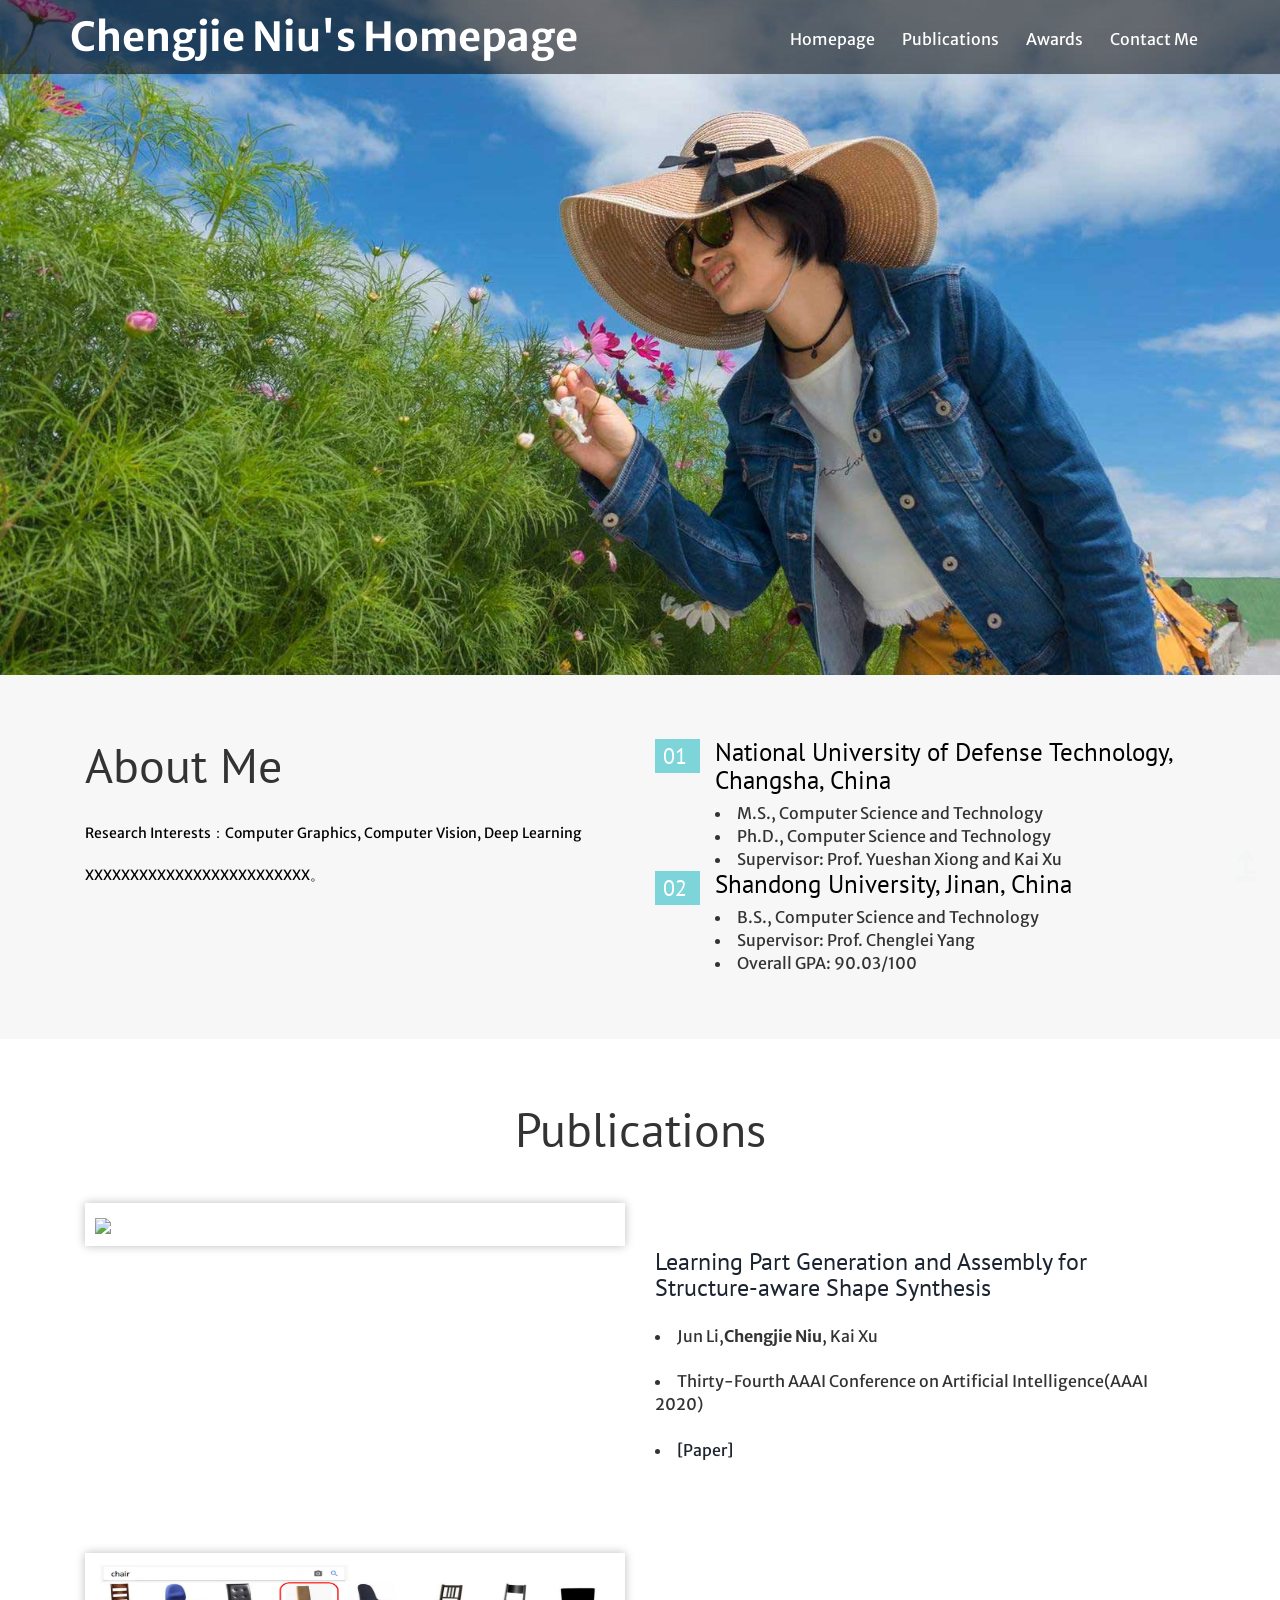
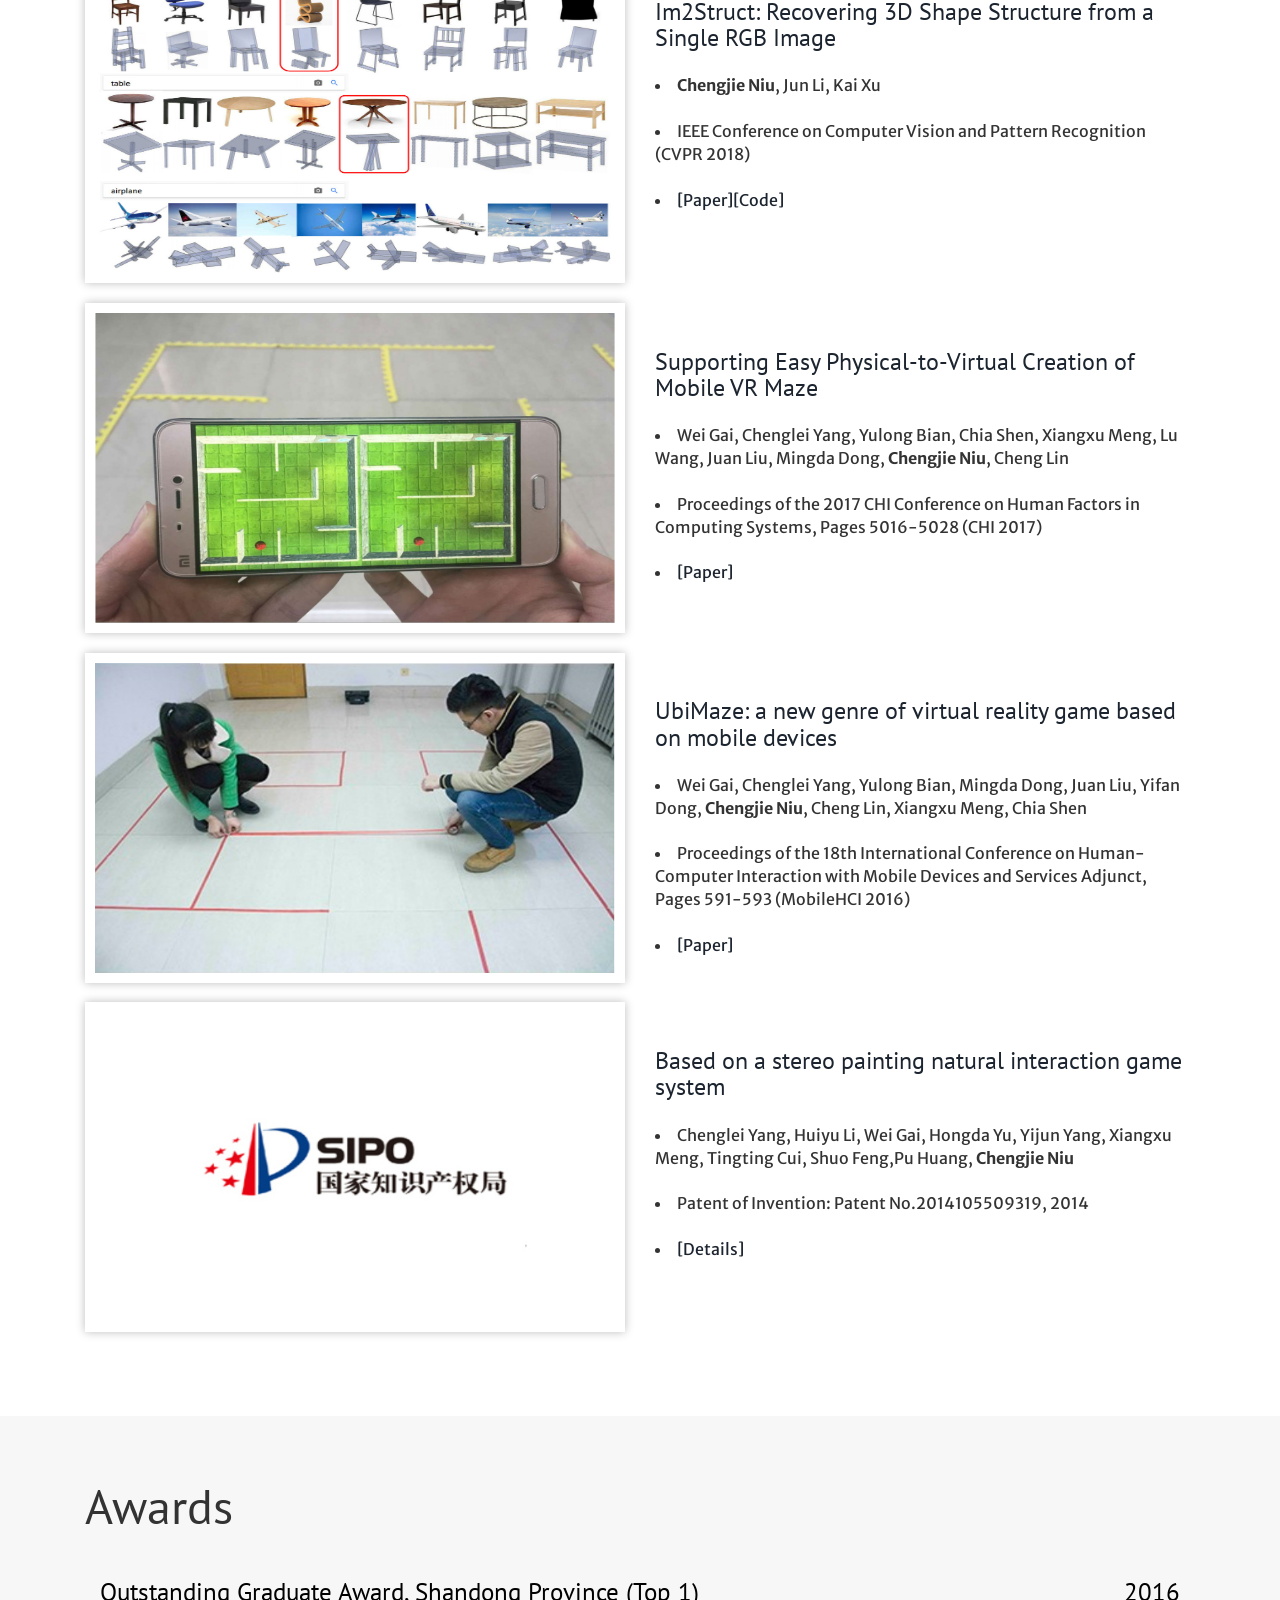
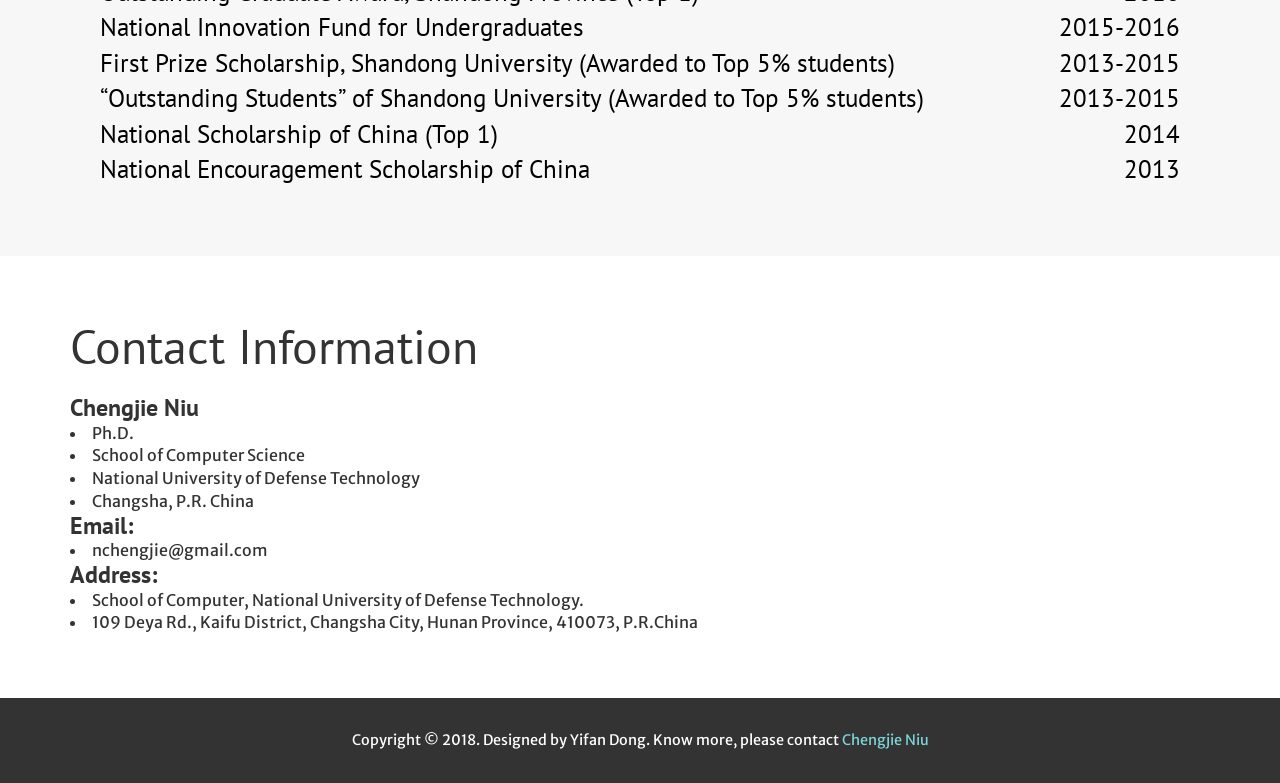
==== index.html @ a9c92031 "Update index.html" ====
<!DOCTYPE HTML>

<!--
			animate.css 学习手册：http://daneden.github.io/animate.css/
			学习资料：
			data-wow-duration:改变动画时间
			data-wow-delay:延迟在动画开始之前
			data-wow-offset:距离开始动画(浏览器底部)
			data-wow-iteration:动画重复的次数
		-->

<html>
<head>
<title>Chengjie Niu's Homepage</title>
<meta name="viewport" content="width=device-width, initial-scale=1">
<meta http-equiv="Content-Type" content="text/html; charset=utf-8" />
<meta name="keywords" content="" />
<script type="applisalonion/x-javascript"> addEventListener("load", function() { setTimeout(hideURLbar, 0); }, false); function hideURLbar(){ window.scrollTo(0,1); } </script>
<link href="css/bootstrap.css" rel='stylesheet' type='text/css' />
<!-- Custom Theme files -->
<link href="css/iconeffects.css" rel='stylesheet' type='text/css' />
<link href="css/style.css" rel='stylesheet' type='text/css' />	
<link rel="stylesheet" href="css/swipebox.css">
<script src="js/jquery-1.11.1.min.js"></script>
<script type="text/javascript" src="js/move-top.js"></script>
<script type="text/javascript" src="js/easing.js"></script>
<!--/web-font-->
	<link href='https://fonts.googleapis.com/css?family=PT+Sans:400,400italic,700,700italic' rel='stylesheet' type='text/css'>
	<link href='https://fonts.googleapis.com/css?family=Merriweather+Sans:400,300,700' rel='stylesheet' type='text/css'>
<!--/script-->
<script type="text/javascript">
			jQuery(document).ready(function($) {
				$(".scroll").click(function(event){		
					event.preventDefault();
					$('html,body').animate({scrollTop:$(this.hash).offset().top},900);
				});
			});
</script>
<!-- swipe box js -->
	<script src="js/jquery.swipebox.min.js"></script> 
	    <script type="text/javascript">
			jQuery(function($) {
				$(".swipebox").swipebox();
			});
	</script>
<!-- //swipe box js -->
<!--animate-->
<link href="css/animate.css" rel="stylesheet" type="text/css" media="all">
<script src="js/wow.min.js"></script>
	<script>
		 new WOW().init();
	</script>

</head>
<body>
<div id="main">

<!--start-home-->
	<div class="banner" id="home"><!--菜单栏及背景图配置-->
		<div class="header-bottom"><!--标头的容器配置-->
		     <div class="container">
			  <div class="fixed-header">
			      <!--logo-->
			       <div class="logo">
                      <a href="index.html"><h1>Chengjie Niu's Homepage</h1></a>
				   </div>
					<!--//logo-->
					<div class="top-menu">
							<span class="menu"> </span>
							<nav class="link-effect-4" id="link-effect-4">
                              <ul>
								 <li class="hvr-bounce-to-bottom"><a href="index.html">Homepage</a></li>
								 <li class="hvr-bounce-to-bottom"><a href="#Publications" class="scroll">Publications</a></li>
								 <li class="hvr-bounce-to-bottom"><a href="#Awards" class="scroll">Awards</a></li>
<!--								 <li class="hvr-bounce-to-bottom"><a href="#Group" class="scroll">Group</a></li>-->
								 <li class="hvr-bounce-to-bottom"><a href="#Contact" class="scroll">Contact Me</a></li>
								</ul>
							</nav>
							</div>
							<!-- script-for-menu -->
								<script>
									$("span.menu").click(function(){
										$(".top-menu ul").slideToggle("slow" , function(){
										});
									});
								</script>
								<!-- script-for-menu -->
				 <div class="clearfix"></div>
					<script>
				$(document).ready(function() {
					 var navoffeset=$(".header-bottom").offset().top;
					 $(window).scroll(function(){
						var scrollpos=$(window).scrollTop(); 
						if(scrollpos >=navoffeset){
							$(".header-bottom").addClass("fixed");
						}else{
							$(".header-bottom").removeClass("fixed");
						}
					 });
					 
				});
				</script>
			 </div>
		</div>
	</div>
	
<!-- 	<div class="banner" id="home">
	<div class="logo">
					<a><h1>Chengjie Niu</h1></a>
					<a><h2>Ph.D. at NUDT</h2></a>
				<!-- /container 
	</div>
	</div> -->

</div>
<!--//end-home-->





<!--自我介绍-->
<div class="about" id="about">
		<div class="container">
			<div class="col-md-6 about-left">
				
				<!--个人头像照片-->
				<!--<div class="baner-top">
					<a href="images/co.png" class="b-link-stripe b-animate-go  swipebox">
						
							<img src="images/co.png" alt=" " height="250" width="350" />
						
					</a>
				</div>	
				
				<!-- <div class="media">
					<span class="pull-left"><img src="images/my1.jpg" width="210px" height="260px"/></span>
					<div class="media-body">
						<p>Department of Computer Science,
						<i><b>Peking University</b></i></p>
						<span style="font-weight:bold">Sep. 2014 - Jul. 2018</span>
						<p>Bachelor of Science</p>
					</div>
				</div> -->
		
						
				<h3 class="tittle">About Me</h3>
				<p class="agile">Research Interests：Computer Graphics, Computer Vision, Deep Learning</p>
				<p>XXXXXXXXXXXXXXXXXXXXXXXXX。</p>
			
			</div>
			<div class="col-md-6 about-right">
				<div class="about-right-part1">
					<div class="col-md-1 num">
						<h5>01</h5>
					</div>
					<div class="col-md-11 about-right-text">
						<h4>National University of Defense Technology, Changsha, China</h4>
						<p><li>M.S., Computer Science and Technology</li>
						<p><li>Ph.D., Computer Science and Technology</li>
							<li>Supervisor: Prof. Yueshan Xiong and Kai Xu</li>
						</p>
					</div>
					<div class="clearfix"></div>
				</div>
				<div class="about-right-part2">
					<div class="col-md-1 num">
						<h5>02</h5>
					</div>
					<div class="col-md-11 about-right-text">
						<h4>Shandong University, Jinan, China</h4>
						<p><li>B.S., Computer Science and Technology</li>
							<li>Supervisor: Prof. Chenglei Yang</li>
							<li>Overall GPA: 90.03/100</li>
						</p>
					</div>
					<div class="clearfix"></div>
				</div>
				<!-- <div class="about-right-part3">
					<div class="col-md-1 num">
						<h5>03</h5>
					</div>
					<div class="col-md-11 about-right-text">
						<h4>XXXXXX</h4>
						<p><li>XXXXXXXXXXXXXX</li>
							<li>XXXXXX</li>
							<li>XXXXXXXXX</li>
						</p>
					</div>
					<div class="clearfix"></div>
				</div> -->
			</div>
			<div class="clearfix"></div>
		</div>
</div>
<!--//自我介绍-->



<!--publications-->
<div class="gallery" id="Publications">
	<div class="container">
		<h3 class="tittle">Publications</h3>
				<div class="gallery-grids">
					
					<!--paper0------------------------------------------------------------------->
					<div class="col-md-6 col-sm-6 ggd baner-top big wow fadeInRight animated" data-wow-delay=".5s">
						<a href="images/paper0.png" class="b-link-stripe b-animate-go  swipebox">
							<div class="gal-spin-effect vertical ">
								<img src="images/paper0.png" alt=" " />
								<div class="gal-text-box">
									<div class="info-gal-con">
										<h4>Learning Part Generation and Assembly for Structure-aware Shape Synthesis</h4>
										<span class="separator"></span>
										<p>AAAI 2020</p>
										<span class="separator"></span>
										
									</div>
								</div>
							</div>
						</a>
					</div>
					
					
					
					<div class="col-md-6 about-right-text">
					<br>
					<br>
					<h3><a href="http://openaccess.thecvf.com/content_cvpr_2018/html/Niu_Im2Struct_Recovering_3D_CVPR_2018_paper.html">Learning Part Generation and Assembly for Structure-aware Shape Synthesis</a></h3><br>
					<p><li>Jun Li,<b>Chengjie Niu</b>, Kai Xu</li><br>
						<li>Thirty-Fourth AAAI Conference on Artificial Intelligence(AAAI 2020)</li><br>
						<li><a href="https://arxiv.org/pdf/1906.06693.pdf">[Paper]</a></li><br>
						<!--<li><a href="paper/Learning Part Generation and Assembly for Structure-aware Shape Synthesis.pdf">[Paper]</a></li><br>-->
						<br>
						<br>
						<br>
						
					</p>
					</div><br>
					<!--paper0----------------------------------------------------------------->
			
					<!--paper1------------------------------------------------------------------->
					<div class="col-md-6 col-sm-6 ggd baner-top big wow fadeInRight animated" data-wow-delay=".5s">
						<a href="images/paper1.jpg" class="b-link-stripe b-animate-go  swipebox">
							<div class="gal-spin-effect vertical ">
								<img src="images/paper1.jpg" alt=" " />
								<div class="gal-text-box">
									<div class="info-gal-con">
										<h4>Im2Struct: Recovering 3D Shape Structure from a Single RGB Image</h4>
										<span class="separator"></span>
										<p>CVPR 2018</p>
										<span class="separator"></span>
										
									</div>
								</div>
							</div>
						</a>
					</div>
					
					
					
					<div class="col-md-6 about-right-text">
					<br>
					<br>
					<h3><a href="http://openaccess.thecvf.com/content_cvpr_2018/html/Niu_Im2Struct_Recovering_3D_CVPR_2018_paper.html">Im2Struct: Recovering 3D Shape Structure from a Single RGB Image</a></h3><br>
					<p><li><b>Chengjie Niu</b>, Jun Li, Kai Xu</li><br>
						<li>IEEE Conference on Computer Vision and Pattern Recognition (CVPR 2018)</li><br>
						<li><a href="http://openaccess.thecvf.com/content_cvpr_2018/papers/Niu_Im2Struct_Recovering_3D_CVPR_2018_paper.pdf">[Paper]</a><a href="https://github.com/chengjieniu/Im2Struct">[Code]</a></li><br>
						<!--<li><a href="paper/Niu_Im2Struct_Recovering_3D_CVPR_2018_paper.pdf">[Paper]</a></li><br>-->
						<br>
						<br>
						<br>
						
					</p>
					</div><br>
					<!--paper1----------------------------------------------------------------->
					
					<!--paper2------------------------------------------------------------------->
					<div class="col-md-6 col-sm-6 ggd baner-top small wow fadeInLeft animated" data-wow-delay=".5s">
					<!--fadeInLeft:从左侧飞入-->
						<a href="images/paper2.jpg" class="b-link-stripe b-animate-go  swipebox">
							<div class="gal-spin-effect vertical ">
								<img src="images/paper2.jpg" alt=" " />
								<div class="gal-text-box">
									<div class="info-gal-con">
										<h4>Supporting Easy Physical-to-Virtual Creation of Mobile VR Maze</h4>
										<span class="separator"></span>
										<p>CHI 2017</p>
										<span class="separator"></span>
										
									</div>
								</div>
							</div>
						</a>
					</div>
					
					
					<div class="col-md-6 about-right-text">
					<br>
					<br>
					<h3><a href="https://dl.acm.org/citation.cfm?id=3025453.3025494">Supporting Easy Physical-to-Virtual Creation of Mobile VR Maze</a></h3><br>
					<p><li>Wei Gai, Chenglei Yang, Yulong Bian, Chia Shen, Xiangxu Meng, Lu Wang, Juan Liu, Mingda Dong, <b>Chengjie Niu</b>, Cheng Lin</li><br>
						<li>Proceedings of the 2017 CHI Conference on Human Factors in Computing Systems, Pages 5016-5028 (CHI 2017)</li><br>
						<li><a href="https://dl.acm.org/citation.cfm?id=3025453.3025494">[Paper]</a></li><br>
						<!--<li><a href="paper/Supporting Easy Physical-to-Virtual Creation of Mobile VR Maze.pdf">[Paper]</a></li><br>-->
						<br>
						<br>
						
						
					</p>
					</div><br>
					<!--paper2------------------------------------------------------------------->
					
					
					<!--paper3------------------------------------------------------------------->
					<div class="col-md-6 col-sm-6 ggd baner-top small wow fadeInLeft animated" data-wow-delay=".5s">
						<a href="images/paper3.jpg" class="b-link-stripe b-animate-go  swipebox">
							<div class="gal-spin-effect vertical ">
								<img src="images/paper3.jpg" alt=" " />
								<div class="gal-text-box">
									<div class="info-gal-con">
										<h4>UbiMaze: a new genre of virtual reality game based on mobile devices</h4>
										<span class="separator"></span>
										<p>MobileHCI 2016</p>
										<span class="separator"></span>
										
									</div>
								</div>
							</div>
						</a>
					</div>
					
					
					<div class="col-md-6 about-right-text">
					<br>
					<br>
					<h3><a href="https://dl.acm.org/citation.cfm?id=2961824&dl=ACM&coll=DL">UbiMaze: a new genre of virtual reality game based on mobile devices</a></h3><br>
						<p><li>Wei Gai, Chenglei Yang, Yulong Bian, Mingda Dong, Juan Liu, Yifan Dong, <b>Chengjie Niu</b>, Cheng Lin, Xiangxu Meng, Chia Shen</li><br>
							<li>Proceedings of the 18th International Conference on Human-Computer Interaction with Mobile Devices and Services Adjunct, Pages 591-593 (MobileHCI 2016)</li><br>
							<li><a href="https://dl.acm.org/citation.cfm?id=2961824&dl=ACM&coll=DL">[Paper]</a></li><br>
							<!--<li><a href="paper/UbiMaze-a new genre of virtual reality game based on mobile devices.pdf">[Paper]</a></li><br>-->
							<br>
							
						</p>
					</div><br>
					<!--paper3------------------------------------------------------------------->
					
					
					<!--paper4------------------------------------------------------------------->
					<div class="col-md-6 col-sm-6 ggd baner-top big wow fadeInDown animated" data-wow-delay=".5s">
						<a href="images/paper4.jpg" class="b-link-stripe b-animate-go  swipebox">
							<div class="gal-spin-effect vertical ">
								<img src="images/paper4.jpg" alt=" " />
								<div class="gal-text-box">
									<div class="info-gal-con">
										<h4>Based on a stereo painting natural interaction game system</h4>
										<span class="separator"></span>
										<p>Patent of Invention</p>
										<span class="separator"></span>
									</div>
								</div>
							</div>
						</a>
					</div>
					
					<div class="col-md-6 about-right-text">
					<br>
					<br>
					<h3><a href="http://cpquery.sipo.gov.cn/txnQueryBibliographicData.do?select-key:shenqingh=2014105509319&select-key:zhuanlilx=1&select-key:backPage=http%3A%2F%2Fcpquery.sipo.gov.cn%2FtxnQueryOrdinaryPatents.do%3Fselect-key%3Ashenqingh%3D2014105509319%26select-key%3Azhuanlimc%3D%26select-key%3Ashenqingrxm%3D%26select-key%3Azhuanlilx%3D%26select-key%3Ashenqingr_from%3D%26select-key%3Ashenqingr_to%3D%26verycode%3D6%26inner-flag%3Aopen-type%3Dwindow%26inner-flag%3Aflowno%3D1545614344328&token=CB7A51BAEC30486F87398C9E793DB0E1&inner-flag:open-type=window&inner-flag:flowno=1545614363004">Based on a stereo painting natural interaction game system</a></h3><br>
					<p><li>Chenglei Yang, Huiyu Li, Wei Gai, Hongda Yu, Yijun Yang, Xiangxu Meng, Tingting Cui, Shuo Feng,Pu Huang, <b>Chengjie Niu</b></li><br>
						<li>Patent of Invention: Patent No.2014105509319, 2014</li><br>
						<li><a href="http://cpquery.sipo.gov.cn/txnQueryBibliographicData.do?select-key:shenqingh=2014105509319&select-key:zhuanlilx=1&select-key:backPage=http%3A%2F%2Fcpquery.sipo.gov.cn%2FtxnQueryOrdinaryPatents.do%3Fselect-key%3Ashenqingh%3D2014105509319%26select-key%3Azhuanlimc%3D%26select-key%3Ashenqingrxm%3D%26select-key%3Azhuanlilx%3D%26select-key%3Ashenqingr_from%3D%26select-key%3Ashenqingr_to%3D%26verycode%3D6%26inner-flag%3Aopen-type%3Dwindow%26inner-flag%3Aflowno%3D1545614344328&token=CB7A51BAEC30486F87398C9E793DB0E1&inner-flag:open-type=window&inner-flag:flowno=1545614363004">[Details]</a></li><br>
						<br>
						<br>
						<br>
						
					</p>
					</div><br>
					<!--paper4------------------------------------------------------------------->
					
					

					
<!-- 						<div class="col-md-4 col-sm-4 ggd baner-top three wow fadeInLeft animated" data-wow-delay=".5s">
							<a href="images/my5.jpg" class="b-link-stripe b-animate-go  swipebox">
								<div class="gal-spin-effect vertical ">
									<img src="images/my5.jpg" alt=" " />
									<div class="gal-text-box">
										<div class="info-gal-con">
											<h4>paper5</h4>
											<span class="separator"></span>
											<p>爱琴海畔，享受着欧式风格带来的浪漫的情怀</p>
											<span class="separator"></span>
											
										</div>
									</div>
								</div>
							</a>
					</div>
					<div class="col-md-4 col-sm-4 ggd baner-top three wow fadeInLeft animated" data-wow-delay=".5s">
							<a href="images/my6.jpg" class="b-link-stripe b-animate-go  swipebox">
								<div class="gal-spin-effect vertical ">
									<img src="images/my6.jpg" alt=" " />
									<div class="gal-text-box">
										<div class="info-gal-con">
											<h4>paper6</h4>
											<span class="separator"></span>
											<p>撒哈拉沙漠中，体味沙漠带来的不一样的生活</p>
											<span class="separator"></span>
											
										</div>
									</div>
								</div>
							</a>
						</div>
						<div class="col-md-4 col-sm-4 ggd baner-top three thre wow fadeInLeft animated" data-wow-delay=".5s">
							<a href="images/my7.jpg" class="b-link-stripe b-animate-go  swipebox">
								<div class="gal-spin-effect vertical ">
									<img src="images/my7.jpg" alt=" " />
									<div class="gal-text-box">
										<div class="info-gal-con">
											<h4>paper7</h4>
											<span class="separator"></span>
											<p>海南三亚，开着车、吹着海风和喝着椰汁，享受天涯海角美好的生活</p>
											<span class="separator"></span>
											
										</div>
									</div>
								</div>
							</a>
						</div> -->
		
				<div class="clearfix"> </div>
				</div>		
					
<!-- 				<div class="col-md-11 about-right-text">
						<h4><a href="https://arxiv.org/abs/1804.05469">Im2Struct: Recovering 3D Shape Structure from a Single RGB Image</a></h4>
						<p><li><b>Chengjie Niu</b>, Jun Li, Kai Xu</li>
							<li>IEEE Conference on Computer Vision and Pattern Recognition (CVPR 2018)</li>
							<li><a href="https://arxiv.org/abs/1804.05469">[Paper]</a><a href="https://github.com/chengjieniu/Im2Struct">[Code]</a></li>
						</p>
					</div> -->
	</div>
</div>
<!-- //publications-->
	
	
	
<!--Awards-->

<div class="about" id="Awards">
		<div class="container">
			<div class="col-md-12">
				
				
				<h3 class="tittle">Awards</h3>
				<!-- <p class="agile">RESEARCH INTERESTS：Computer Graphics, Computer Vision, Deep Learning</p>
				<p>XXXXXXXXXXXXXXXXXXXXXXXXXx。</p> -->
			<br>
			<br>
			
			</div>
			<div class="col-md-12 col-sm-12 about-right">
				
				<div class="about-right-part1">
					<div class="col-md-12 col-sm-8">
						<h4 style="display:inline;float:left">Outstanding Graduate Award, Shandong Province (Top 1)</h4>  <h4 style="text-align:right;float:right">2016</h4>
					</div>
					<div class="clearfix"></div>
				</div>
				
				<div class="about-right-part2">
					<div class="col-md-12 col-sm-8">
						<h4 style="display:inline;float:left">National Innovation Fund for Undergraduates</h4>  <h4 style="text-align:right;float:right">2015-2016</h4>
					</div>
					<div class="clearfix"></div>
				</div>
				
				
				<div class="about-right-part3">
					<div class="col-md-12 col-sm-8">
						<h4 style="display:inline;float:left">First Prize Scholarship, Shandong University (Awarded to Top 5% students)</h4>  <h4 style="text-align:right;float:right">2013-2015</h4>
					</div>
					<div class="clearfix"></div>
				</div>
				<div class="about-right-part4">
					<div class="col-md-12 col-sm-8">
						<h4 style="display:inline;float:left">“Outstanding Students” of Shandong University (Awarded to Top 5% students)</h4>  <h4 style="text-align:right;float:right">2013-2015</h4>
					</div>
					<div class="clearfix"></div>
				</div>
				
				<div class="about-right-part5">
					<div class="col-md-12 col-sm-8">
						<h4 style="display:inline;float:left">National Scholarship of China (Top 1)</h4>  <h4 style="text-align:right;float:right">2014</h4>
					</div>
					<div class="clearfix"></div>
				</div>
				
				<div class="about-right-part6">
					<div class="col-md-12 col-sm-8">
						<h4 style="display:inline;float:left">National Encouragement Scholarship of China</h4>  <h4 style="text-align:right;float:right">2013</h4>
					</div>
					<div class="clearfix"></div>
				</div>
				

				
			</div>
			<div class="clearfix"></div>
		</div>
</div>







<!--//end-Awards-->


		<!--联系方式-->
		<div class="touch" id="Contact">
			<div class="container">
				<h3 class="tittle">Contact Information</h3><br>
				<h3><b>Chengjie Niu</b></h3>
				<!-- <h3 style="text-align:left"> Ph.D. </h3> -->
				<!-- <h3 style="text-align:left">School of Computer Science</h3> -->
				<!-- <h3 style="text-align:left">National University of Defense Technology</h3> -->
				<!-- <h3 style="text-align:left">Changsha, P.R. China</h3> -->
				<li>Ph.D. </li>
				<li>School of Computer Science</li>
				<li>National University of Defense Technology</li>
				<li>Changsha, P.R. China</li>
				<h3><b>Email:</b></h3>
				<li>nchengjie@gmail.com</li>
								
				<h3><b>Address:</b></h3>
				<li>School of Computer, National University of Defense Technology.</li>
								<li>109 Deya Rd., Kaifu District, Changsha City, Hunan Province, 410073, P.R.China</li>
				<div class="clearfix"></div>
			</div>
		</div>
	<!--//联系方式-->

	<!--footer-->
		<div class="footer text-center">
						<div class="container">
									<p class="copy-right wow fadeInUp"  data-wow-duration="1s" data-wow-delay=".3s">Copyright &copy; 2018. Designed by Yifan Dong. Know more, please contact <a target="Contact" >Chengjie Niu</a></p>
<!--
									<ul class="social wow slideInDown" data-wow-duration="1s" data-wow-delay=".3s">
										<li><a href="#" class="tw"></a></li>
										<li><a href="#" class="fb"> </a></li>
										<li><a href="#" class="in"> </a></li>
										<li><a href="#" class="dott"></a></li>
										 <div class="clearfix"></div>
									</ul>
-->
					 </div>
	     </div>
		<!--start-smooth-scrolling-->
						<script type="text/javascript">
									$(document).ready(function() {
										$().UItoTop({ easingType: 'easeOutQuart' });
										
									});
								</script>
								<!--end-smooth-scrolling-->
		<a href="#home" id="toTop" class="scroll" style="display: block;"> <span id="toTopHover" style="opacity: 1;"> </span></a>
	<script src="js/bootstrap.min.js"></script>
</div>
</body>
</html>
---- css/iconeffects.css ----
@font-face {
	font-family: 'ecoicon';
	src:url('../fonts/ecoicons/ecoicon.eot');
	src:url('../fonts/ecoicons/ecoicon.eot?#iefix') format('embedded-opentype'),
		url('../fonts/ecoicons/ecoicon.woff') format('woff'),
		url('../fonts/ecoicons/ecoicon.ttf') format('truetype'),
		url('../fonts/ecoicons/ecoicon.svg#ecoicon') format('svg');
	font-weight: normal;
	font-style: normal;
}

.hi-icon-wrap {
	text-align: center;
	margin: 0 auto;
	padding: 2em 0 3em;
}

.hi-icon {
	display: inline-block;
	font-size: 0px;
	cursor: pointer;
	margin: 15px 30px;
	width: 90px;
    height: 90px;
	border-radius: 50%;
	-webkit-border-radius: 50%;
	-moz-border-radius: 50%;
	-o-border-radius: 50%;
	text-align: center;
	position: relative;
	z-index: 1;
	color: #fff;
}

.hi-icon:after {
	pointer-events: none;
	position: absolute;
	width: 100%;
	height: 100%;
	border-radius: 50%;
	content: '';
	-webkit-box-sizing: content-box; 
	-moz-box-sizing: content-box; 
	box-sizing: content-box;
}

.hi-icon:before {
	font-family: 'ecoicon';
	speak: none;
	font-size: 48px;
	line-height: 90px;
	font-style: normal;
	font-weight: normal;
	font-variant: normal;
	text-transform: none;
	display: block;
	-webkit-font-smoothing: antialiased;
}

.hi-icon-mobile:before {
	content: "\e009";
}

.hi-icon-screen:before {
	content: "\e00a";
}

.hi-icon-earth:before {
	content: "\e002";
}

.hi-icon-support:before {
	content: "\e000";
}

.hi-icon-locked:before {
	content: "\e001";
}

.hi-icon-cog:before {
	content: "\e003";
}

.hi-icon-clock:before {
	content: "\e004";
}

.hi-icon-videos:before {
	content: "\e005";
}

.hi-icon-list:before {
	content: "\e006";
}

.hi-icon-refresh:before {
	content: "\e007";
}

.hi-icon-images:before {
	content: "\e008";
}

.hi-icon-pencil:before {
	content: "\e00b";
}

.hi-icon-link:before {
	content: "\e00c";
}

.hi-icon-mail:before {
	content: "\e00d";
}

.hi-icon-location:before {
	content: "\e00e";
}

.hi-icon-archive:before {
	content: "\e00f";
}

.hi-icon-chat:before {
	content: "\e010";
}

.hi-icon-bookmark:before {
	content: "\e011";
}

.hi-icon-user:before {
	content: "\e012";
}

.hi-icon-contract:before {
	content: "\e013";
}

.hi-icon-star:before {
	content: "\e014";
}

/* Effect 1 */
.hi-icon-effect-1 .hi-icon {
	background: rgba(255,255,255,0.1);
	-webkit-transition: background 0.2s, color 0.2s;
	-moz-transition: background 0.2s, color 0.2s;
	transition: background 0.2s, color 0.2s;
}

.hi-icon-effect-1 .hi-icon:after {
	top: -7px;
	left: -7px;
	padding: 7px;
	box-shadow: 0 0 0 4px #fff;
	-webkit-transition: -webkit-transform 0.2s, opacity 0.2s;
	-webkit-transform: scale(.8);
	-moz-transition: -moz-transform 0.2s, opacity 0.2s;
	-moz-transform: scale(.8);
	-ms-transform: scale(.8);
	transition: transform 0.2s, opacity 0.2s;
	transform: scale(.8);
	opacity: 0;
}

/* Effect 1a */
.hi-icon-effect-1a .hi-icon:hover {
	background: rgba(255,255,255,1);
	color: #41ab6b;
}

.hi-icon-effect-1a .hi-icon:hover:after {
	-webkit-transform: scale(1);
	-moz-transform: scale(1);
	-ms-transform: scale(1);
	transform: scale(1);
	opacity: 1;
}

/* Effect 1b */
.hi-icon-effect-1b .hi-icon:hover {
	background: rgba(255,255,255,1);
	color: #41ab6b;
}

.hi-icon-effect-1b .hi-icon:after {
	-webkit-transform: scale(1.2);
	-moz-transform: scale(1.2);
	-ms-transform: scale(1.2);
	transform: scale(1.2);
}

.hi-icon-effect-1b .hi-icon:hover:after {
	-webkit-transform: scale(1);
	-moz-transform: scale(1);
	-ms-transform: scale(1);
	transform: scale(1);
	opacity: 1;
}

/* Effect 2 */
.hi-icon-effect-2 .hi-icon {
	color: #eea303;
	box-shadow: 0 0 0 3px #fff;
	-webkit-transition: color 0.3s;
	-moz-transition: color 0.3s;
	transition: color 0.3s;
}

.hi-icon-effect-2 .hi-icon:after {
	top: -2px;
	left: -2px;
	padding: 2px;
	z-index: -1;
	background: #fff;
	-webkit-transition: -webkit-transform 0.2s, opacity 0.2s;
	-moz-transition: -moz-transform 0.2s, opacity 0.2s;
	transition: transform 0.2s, opacity 0.2s;
}

/* Effect 2a */
.hi-icon-effect-2a .hi-icon:hover {
	color: #eea303;
}

.hi-icon-effect-2a .hi-icon:hover:after {
	-webkit-transform: scale(0.85);
	-moz-transform: scale(0.85);
	-ms-transform: scale(0.85);
	transform: scale(0.85);
}

/* Effect 2b */
.hi-icon-effect-2b .hi-icon:hover:after {
	-webkit-transform: scale(0);
	-moz-transform: scale(0);
	-ms-transform: scale(0);
	transform: scale(0);
	opacity: 0;
	-webkit-transition: -webkit-transform 0.4s, opacity 0.2s;
	-moz-transition: -moz-transform 0.4s, opacity 0.2s;
	transition: transform 0.4s, opacity 0.2s;
}

.hi-icon-effect-2b .hi-icon:hover {
	color: #fff;
}

/* Effect 3 */
.hi-icon-effect-3 .hi-icon {
	box-shadow: 0 0 0 4px #fff;
	-webkit-transition: color 0.3s;
	-moz-transition: color 0.3s;
	transition: color 0.3s;
}

.hi-icon-effect-3 .hi-icon:after {
	top: -2px;
	left: -2px;
	padding: 2px;
	z-index: -1;
	background: #fff;
	-webkit-transition: -webkit-transform 0.2s, opacity 0.3s;
	-moz-transition: -moz-transform 0.2s, opacity 0.3s;
	transition: transform 0.2s, opacity 0.3s;
}

/* Effect 3a */
.hi-icon-effect-3a .hi-icon {
	color: #f06060;
}

.hi-icon-effect-3a .hi-icon:hover {
	color: #fff;
}

.hi-icon-effect-3a .hi-icon:hover:after {
	-webkit-transform: scale(1.3);
	-moz-transform: scale(1.3);
	-ms-transform: scale(1.3);
	transform: scale(1.3);
	opacity: 0;
}

/* Effect 3b */
.hi-icon-effect-3b .hi-icon {
	color: #fff;
}

.hi-icon-effect-3b .hi-icon:hover {
	color: #f06060;
}

.hi-icon-effect-3b .hi-icon:after {
	-webkit-transform: scale(1.3);
	-moz-transform: scale(1.3);
	-ms-transform: scale(1.3);
	transform: scale(1.3);
	opacity: 0;
}

.hi-icon-effect-3b .hi-icon:hover:after {
	-webkit-transform: scale(1);
	-moz-transform: scale(1);
	-ms-transform: scale(1);
	transform: scale(1);
	opacity: 1;
}

/* Effect 4 */
.hi-icon-effect-4 .hi-icon {
	width: 92px;
	height: 92px;
	box-shadow: 0 0 0 4px rgba(255,255,255,1);	
}

.hi-icon-effect-4a .hi-icon {
	-webkit-transition: box-shadow 0.2s;
	-moz-transition: box-shadow 0.2s;
	transition: box-shadow 0.2s;
}

.hi-icon-effect-4 .hi-icon:before {
	line-height: 92px;
}

.hi-icon-effect-4 .hi-icon:after {
	top: -4px;
	left: -4px;
	padding: 0;
	z-index: 10;
	border: 4px dashed #fff;
}

.hi-icon-effect-4 .hi-icon:hover {
	box-shadow: 0 0 0 0 rgba(255,255,255,0);
	color: #fff;
}

/* Effect 4b */
.hi-icon-effect-4b .hi-icon:hover {
	-webkit-transition: box-shadow 0.2s;
	-moz-transition: box-shadow 0.2s;
	transition: box-shadow 0.2s;
}

.hi-icon-effect-4b .hi-icon:hover:after {
	-webkit-animation: spinAround 9s linear infinite;
	-moz-animation: spinAround 9s linear infinite;
	animation: spinAround 9s linear infinite;
}

@-webkit-keyframes spinAround {
	from {
		-webkit-transform: rotate(0deg)
	}
	to {
		-webkit-transform: rotate(360deg);
	}
}
@-moz-keyframes spinAround {
	from {
		-moz-transform: rotate(0deg)
	}
	to {
		-moz-transform: rotate(360deg);
	}
}
@keyframes spinAround {
	from {
		transform: rotate(0deg)
	}
	to {
		transform: rotate(360deg);
	}
}

/* Effect 5 */
.hi-icon-effect-5 .hi-icon {
	box-shadow: 0 0 0 4px rgba(255,255,255,1);
	overflow: hidden;
	-webkit-transition: background 0.3s, color 0.3s, box-shadow 0.3s;
	-moz-transition: background 0.3s, color 0.3s, box-shadow 0.3s;
	transition: background 0.3s, color 0.3s, box-shadow 0.3s;
}

.hi-icon-effect-5 .hi-icon:after {
	display: none;
}

.hi-icon-effect-5 .hi-icon:hover {
	background: rgba(255,255,255,1);
	color: #702fa8;
	box-shadow: 0 0 0 8px rgba(255,255,255,0.3);
}

.hi-icon-effect-5a .hi-icon:hover:before {
	-webkit-animation: toRightFromLeft 0.3s forwards;
	-moz-animation: toRightFromLeft 0.3s forwards;
	animation: toRightFromLeft 0.3s forwards;
}

@-webkit-keyframes toRightFromLeft {
	49% {
		-webkit-transform: translate(100%);
	}
	50% {
		opacity: 0;
		-webkit-transform: translate(-100%);
	}
	51% {
		opacity: 1;
	}
}
@-moz-keyframes toRightFromLeft {
	49% {
		-moz-transform: translate(100%);
	}
	50% {
		opacity: 0;
		-moz-transform: translate(-100%);
	}
	51% {
		opacity: 1;
	}
}
@keyframes toRightFromLeft {
	49% {
		transform: translate(100%);
	}
	50% {
		opacity: 0;
		transform: translate(-100%);
	}
	51% {
		opacity: 1;
	}
}

.hi-icon-effect-5b .hi-icon:hover:before {
	-webkit-animation: toLeftFromRight 0.3s forwards;
	-moz-animation: toLeftFromRight 0.3s forwards;
	animation: toLeftFromRight 0.3s forwards;
}

@-webkit-keyframes toLeftFromRight {
	49% {
		-webkit-transform: translate(-100%);
	}
	50% {
		opacity: 0;
		-webkit-transform: translate(100%);
	}
	51% {
		opacity: 1;
	}
}
@-moz-keyframes toLeftFromRight {
	49% {
		-moz-transform: translate(-100%);
	}
	50% {
		opacity: 0;
		-moz-transform: translate(100%);
	}
	51% {
		opacity: 1;
	}
}
@keyframes toLeftFromRight {
	49% {
		transform: translate(-100%);
	}
	50% {
		opacity: 0;
		transform: translate(100%);
	}
	51% {
		opacity: 1;
	}
}

.hi-icon-effect-5c .hi-icon:hover:before {
	-webkit-animation: toTopFromBottom 0.3s forwards;
	-moz-animation: toTopFromBottom 0.3s forwards;
	animation: toTopFromBottom 0.3s forwards;
}

@-webkit-keyframes toTopFromBottom {
	49% {
		-webkit-transform: translateY(-100%);
	}
	50% {
		opacity: 0;
		-webkit-transform: translateY(100%);
	}
	51% {
		opacity: 1;
	}
}
@-moz-keyframes toTopFromBottom {
	49% {
		-moz-transform: translateY(-100%);
	}
	50% {
		opacity: 0;
		-moz-transform: translateY(100%);
	}
	51% {
		opacity: 1;
	}
}
@keyframes toTopFromBottom {
	49% {
		transform: translateY(-100%);
	}
	50% {
		opacity: 0;
		transform: translateY(100%);
	}
	51% {
		opacity: 1;
	}
}

.hi-icon-effect-5d .hi-icon:hover:before {
	-webkit-animation: toBottomFromTop 0.3s forwards;
	-moz-animation: toBottomFromTop 0.3s forwards;
	animation: toBottomFromTop 0.3s forwards;
}

@-webkit-keyframes toBottomFromTop {
	49% {
		-webkit-transform: translateY(100%);
	}
	50% {
		opacity: 0;
		-webkit-transform: translateY(-100%);
	}
	51% {
		opacity: 1;
	}
}
@-moz-keyframes toBottomFromTop {
	49% {
		-moz-transform: translateY(100%);
	}
	50% {
		opacity: 0;
		-moz-transform: translateY(-100%);
	}
	51% {
		opacity: 1;
	}
}
@keyframes toBottomFromTop {
	49% {
		transform: translateY(100%);
	}
	50% {
		opacity: 0;
		transform: translateY(-100%);
	}
	51% {
		opacity: 1;
	}
}

/* Effect 6 */
.hi-icon-effect-6 .hi-icon {
	box-shadow: 0 0 0 4px rgba(255,255,255,1);
	-webkit-transition: background 0.2s, color 0.2s;
	-moz-transition: background 0.2s, color 0.2s;
	transition: background 0.2s, color 0.2s;
}

.hi-icon-effect-6 .hi-icon:hover {
	background: rgba(255,255,255,1);
	color: #64bb5d;
}

.hi-icon-effect-6 .hi-icon:hover:before {
	-webkit-animation: spinAround 2s linear infinite;
	-moz-animation: spinAround 2s linear infinite;
	animation: spinAround 2s linear infinite;
}

/* Effect 7 */
.hi-icon-effect-7 .hi-icon {
	box-shadow: 0 0 0 4px rgba(255,255,255,1);
	-webkit-transition: background 0.2s, color 0.2s;
	-moz-transition: background 0.2s, color 0.2s;
	transition: background 0.2s, color 0.2s;	
}

.hi-icon-effect-7 .hi-icon:hover {
	color: #fff;
}

.hi-icon-effect-7 .hi-icon:after {
	top: -8px;
	left: -8px;
	padding: 8px;
	z-index: -1;
	opacity: 0;
}

/* Effect 7a */
.hi-icon-effect-7a .hi-icon:after {
	box-shadow: 0 0 0 rgba(255,255,255,1);
	-webkit-transition: opacity 0.2s, box-shadow 0.2s;
	-moz-transition: opacity 0.2s, box-shadow 0.2s;
	transition: opacity 0.2s, box-shadow 0.2s;
}

.hi-icon-effect-7a .hi-icon:hover:after {
	opacity: 1;
	box-shadow: 3px 3px 0 rgba(255,255,255,1);
}

.hi-icon-effect-7a .hi-icon:before {
	-webkit-transform: scale(0.8);
	-moz-transform: scale(0.8);
	-ms-transform: scale(0.8);
	transform: scale(0.8);
	opacity: 0.7;
	-webkit-transition: -webkit-transform 0.2s, opacity 0.2s;
	-moz-transition: -moz-transform 0.2s, opacity 0.2s;
	transition: transform 0.2s, opacity 0.2s;
}

.hi-icon-effect-7a .hi-icon:hover:before {
	-webkit-transform: scale(1);
	-moz-transform: scale(1);
	-ms-transform: scale(1);
	transform: scale(1);
	opacity: 1;
}

/* Effect 7b */
.hi-icon-effect-7b .hi-icon:after {
	box-shadow: 3px 3px rgba(255,255,255,1);
	-webkit-transform: rotate(-90deg);
	-moz-transform: rotate(-90deg);
	-ms-transform: rotate(-90deg);
	transform: rotate(-90deg);
	-webkit-transition: opacity 0.2s, -webkit-transform 0.2s;
	-moz-transition: opacity 0.2s, -moz-transform 0.2s;
	transition: opacity 0.2s, transform 0.2s;
}

.hi-icon-effect-7b .hi-icon:hover:after {
	opacity: 1;
	-webkit-transform: rotate(0deg);
	-moz-transform: rotate(0deg);
	-ms-transform: rotate(0deg);
	transform: rotate(0deg);
}

.hi-icon-effect-7b .hi-icon:before {
	-webkit-transform: scale(0.8);
	-moz-transform: scale(0.8);
	-ms-transform: scale(0.8);
	transform: scale(0.8);
	opacity: 0.7;
	-webkit-transition: -webkit-transform 0.2s, opacity 0.2s;
	-moz-transition: -moz-transform 0.2s, opacity 0.2s;
	transition: transform 0.2s, opacity 0.2s;
}

.hi-icon-effect-7b .hi-icon:hover:before {
	-webkit-transform: scale(1);
	-moz-transform: scale(1);
	-ms-transform: scale(1);
	transform: scale(1);
	opacity: 1;
}

/* Effect 8 */
.hi-icon-effect-8 .hi-icon {
	background: rgba(255,255,255,0.1);
	-webkit-transition: -webkit-transform ease-out 0.1s, background 0.2s;
	-moz-transition: -moz-transform ease-out 0.1s, background 0.2s;
	transition: transform ease-out 0.1s, background 0.2s;
}

.hi-icon-effect-8 .hi-icon:after {
	top: 0;
	left: 0;
	padding: 0;
	z-index: -1;
	box-shadow: 0 0 0 2px rgba(255,255,255,0.1);
	opacity: 0;
	-webkit-transform: scale(0.9);
	-moz-transform: scale(0.9);
	-ms-transform: scale(0.9);
	transform: scale(0.9);
}

.hi-icon-effect-8 .hi-icon:hover {
	background: rgba(255,255,255,0.05);
	-webkit-transform: scale(0.93);
	-moz-transform: scale(0.93);
	-ms-transform: scale(0.93);
	transform: scale(0.93);
	color: #fff;
}

.hi-icon-effect-8 .hi-icon:hover:after {
	-webkit-animation: sonarEffect 1.3s ease-out 75ms;
	-moz-animation: sonarEffect 1.3s ease-out 75ms;
	animation: sonarEffect 1.3s ease-out 75ms;
}

@-webkit-keyframes sonarEffect {
	0% {
		opacity: 0.3;
	}
	40% {
		opacity: 0.5;
		box-shadow: 0 0 0 2px rgba(255,255,255,0.1), 0 0 10px 10px #3851bc, 0 0 0 10px rgba(255,255,255,0.5);
	}
	100% {
		box-shadow: 0 0 0 2px rgba(255,255,255,0.1), 0 0 10px 10px #3851bc, 0 0 0 10px rgba(255,255,255,0.5);
		-webkit-transform: scale(1.5);
		opacity: 0;
	}
}
@-moz-keyframes sonarEffect {
	0% {
		opacity: 0.3;
	}
	40% {
		opacity: 0.5;
		box-shadow: 0 0 0 2px rgba(255,255,255,0.1), 0 0 10px 10px #3851bc, 0 0 0 10px rgba(255,255,255,0.5);
	}
	100% {
		box-shadow: 0 0 0 2px rgba(255,255,255,0.1), 0 0 10px 10px #3851bc, 0 0 0 10px rgba(255,255,255,0.5);
		-moz-transform: scale(1.5);
		opacity: 0;
	}
}
@keyframes sonarEffect {
	0% {
		opacity: 0.3;
	}
	40% {
		opacity: 0.5;
		box-shadow: 0 0 0 2px rgba(255,255,255,0.1), 0 0 10px 10px #3851bc, 0 0 0 10px rgba(255,255,255,0.5);
	}
	100% {
		box-shadow: 0 0 0 2px rgba(255,255,255,0.1), 0 0 10px 10px #3851bc, 0 0 0 10px rgba(255,255,255,0.5);
		transform: scale(1.5);
		opacity: 0;
	}
}

/* Effect 9 */
.hi-icon-effect-9 .hi-icon {
	-webkit-transition: box-shadow 0.2s;
	-moz-transition: box-shadow 0.2s;
	transition: box-shadow 0.2s;
}

.hi-icon-effect-9 .hi-icon:after {
	top: 0;
	left: 0;
	padding: 0;
	box-shadow: 0 0 0 3px #000;
	-webkit-transition: -webkit-transform 0.2s, opacity 0.2s;
	-moz-transition: -moz-transform 0.2s, opacity 0.2s;
	transition: transform 0.2s, opacity 0.2s;
}

/* Effect 9a */
.hi-icon-effect-9a .hi-icon:hover:after {
	-webkit-transform: scale(0.85);
	-moz-transform: scale(0.85);
	-ms-transform: scale(0.85);
	transform: scale(0.85);
	opacity: 0.5;
}

.hi-icon-effect-9a .hi-icon:hover {
	box-shadow: 0 0 0 10px #333;
	color: #fff;
}

/* Effect 9b */
.hi-icon-effect-9b .hi-icon:hover:after {
	-webkit-transform: scale(0.85);
	-moz-transform: scale(0.85);
	-ms-transform: scale(0.85);
	transform: scale(0.85);
}

.hi-icon-effect-9b .hi-icon:hover {
	box-shadow: 0 0 0 10px #333;
	color: #fff;
}
---- css/style.css ----
#main{
width:auto;
height:500px;
MARGIN-RIGHT: auto;
MARGIN-LEFT: auto;
}
body a {
  transition: 0.5s all;
  -webkit-transition: 0.5s all;
  -o-transition: 0.5s all;
  -moz-transition: 0.5s all;
  -ms-transition: 0.5s all;
}
html, body{
	font-family: 'Merriweather Sans', sans-serif;
	font-size: 100%;
	background: #ffffff;
}
a:hover{
 text-decoration:none;
}
input[type="button"],input[type="submit"],li.parallelogram{
	transition:0.5s all;
	-webkit-transition:0.5s all;
	-moz-transition:0.5s all;
	-o-transition:0.5s all;
	-ms-transition:0.5s all;
}
h1,h2,h3,h4,h5,h6{
	margin:0;	
	font-family: 'PT Sans', sans-serif;
}	
p{
	margin:0;
	font-family: 'Merriweather Sans', sans-serif;
}
ul{
	margin:0;
	padding:0;
}
label{
	margin:0;
}
/*-- header --*/
.banner {
    background: url(../images/banner.jpg) no-repeat center top;
    background-size: cover;
	background-position: center center;
    -webkit-background-size: cover;
    -moz-background-size: cover;
    -o-background-size: cover;
    -ms-background-size: cover;
    min-height:800px;
	position:relative;
	min-height: 650px; /*背景图高度*/
	width: 100%;
}
.down {
      position: absolute;
    left: 46%;
    top: 92%;

}
/*--head-top--*/
.logo{
  float:left;
}
.phone {
    float: right;
}
.logo a{
 display:block;
}
.logo a h1{
	color: #fff;
    font-family: 'Merriweather Sans', sans-serif;
    font-size: 2.5em;
    font-weight: bold;
    /*text-transform: uppercase;*/
}
.logo a h2{
	color: #fff;
    font-family: 'Merriweather Sans', sans-serif;
    font-size: 1.5em;
    font-weight: bold;
    /*text-transform: uppercase;*/
}
/*--header--*/
.tlinks{text-indent:-9999px;height:0;line-height:0;font-size:0;overflow:hidden;}
/*-- sticky-nav --*/
.header-bottom {
   padding: 0.5em 0em;
    background-color:none;
    margin: 0 auto;
    width: 100%;
    text-align: center;
	background-color: rgba(12, 12, 12, 0.55);/*-- 改变标题背景颜色 --*/
	padding:15px 0px;
}
.fixed{
	top: 0;
	width: 100%;
	margin: 0 auto;
	left:0%;
	z-index:9999;
}
/*-- sticky-nav --*/
.top-menu {
    float: right;
    margin-top: 0.75em;
}
.top-menu ul{
	margin:0;
	padding:0;
}
.top-menu li {		
	/*text-transform:uppercase;*/
	display:inline-block;
}
.top-menu li a{
	color:#FFFFFF;
	text-decoration:none;
	display:block;
	padding:0;
	font-weight:400;
	font-size:1em;
}	
.top-menu li a.active{
  color: #fff200;
  }
/*-- nav-hover --*/
.link-effect-4 a {
  padding: 0 10px;
  margin:0 12px;
  color: #797878;
  text-shadow: none;
  position: relative;
}
.link-effect-4 a::before {
      position: absolute;
    top: 0;
    left: -10px;
    overflow: hidden;
    padding: 0 10px;
    max-height: 0;
    color:#7ccfd7;
    content: attr(data-hover);
    -webkit-transition: max-height 0.5s;
    -moz-transition: max-height 0.5s;
    transition: max-height 0.5s;
}
.link-effect-4 a:hover::before {
  max-height: 100%;
}
/*-- //nav-hover --*/

@media only screen and (max-width :800px) {
	span.menu {
	  width: 35px;
	  height: 35px;
	  background: url(../images/nav.png)no-repeat 0px 0px;
	  display: inline-block;
	  float: right;
	  cursor: pointer;
	  margin: 32px 3px;
	}
	.top-menu {
		float: none;
		margin-top: 0em;
	}
	.top-menu  ul{
		display:none;
	}
	.top-menu  ul li {
		display:block;
		margin-right:0;
	}
	.top-menu  span.menu{
		display:block;
	}
	.top-menu ul {
		margin: 103px 0;
		padding: 2% 0;
		z-index: 99999;
		position: absolute;
		width: 92%;
		background: #7dd4d9;
		text-align: center;
	}
	.top-menu li a {
	  padding: 0.5em;
	  font-weight: 400;
	  font-size:0.9em;
	  }
	.top-menu ul li a {
	  font-size: 0.9em;
	  display: inline-block;
	}
	.link-effect-4 a::before {
		position: absolute;
		top: 6px;
		left: -3px;
		overflow: hidden;
		padding: 0 10px;
		max-height: 0;
		color: #333;
	}
}
/*--slider--*/
#slider2,
#slider3 {
  box-shadow: none;
  -moz-box-shadow: none;
  -webkit-box-shadow: none;
  margin: 0 auto;
}
.rslides_tabs li:first-child {
  margin-left: 0;
}
.rslides_tabs .rslides_here a {
  background: rgba(255,255,255,.1);
  color: #fff;
  font-weight: bold;
}
.events {
  list-style: none;
}
.callbacks_container {
  position: relative;
  float: left;
  width: 100%;
}
.callbacks {
  position: relative;
  list-style: none;
  overflow: hidden;
  width: 100%;
  padding: 0;
  margin: 0;
}
.callbacks li {
  position: absolute;
  width: 100%;
}
.callbacks img {
  position: relative;
  z-index: 1;
  height: auto;
  border: 0;
}
.callbacks .caption {
	display: block;
	position: absolute;
	z-index: 2;
	font-size: 20px;
	text-shadow: none;
	color: #fff;
	left: 0;
	right: 0;
	padding: 10px 20px;
	margin: 0;
	max-width: none;
	top: 10%;
	text-align: center;
}
.callbacks_nav {
  position: absolute;
  -webkit-tap-highlight-color: rgba(0,0,0,0);
  top: 82%;
  left: 0;
  opacity: 0.6;
  z-index: 3;
  text-indent: -9999px;
  overflow: hidden;
  text-decoration: none;
  width:52px;
  height: 52px;
  background: transparent url("../images/arrows.png") no-repeat left top;
  margin-top: 4%;
}
 .callbacks_nav:hover{
  	opacity: 0.3;
  }
.callbacks_nav.next {
  left: auto;
    background-position: right top;
  left: 95.5%;
 }
 .callbacks_nav.prev {
	right: auto;
	background-position:left top;
	left: 91%;
}
#slider3-pager a {
  display: inline-block;
}
#slider3-pager span{
  float: left;
}
#slider3-pager span{
	width:100px;
	height:15px;
	background:#fff;
	display:inline-block;
	border-radius:30em;
	opacity:0.6;
}
#slider3-pager .rslides_here a {
  background: #FFF;
  border-radius:30em;
  opacity:1;
}
#slider3-pager a {
  padding: 0;
}
#slider3-pager li{
	display:inline-block;
}
.rslides {
  position: relative;
  list-style: none;
  overflow: hidden;
  width: 100%;
  padding: 0;
}
.rslides li {
  -webkit-backface-visibility: hidden;
  position: absolute;
  display:none;
  width: 100%;
  left: 0;
  top: 0;
}
.rslides li{
  position: relative;
  display: block;
  float: left;
}
.rslides img {
  height: auto;
  border: 0;
  }
.callbacks_tabs{
    list-style: none;
    position: absolute;
    bottom: -8%;
    z-index: 999;
    left: 47%;
    padding: 0;
    margin: 0;
    display: block;
}
.slider-top span{
	font-weight:600;
}
.callbacks_tabs li{
  display: inline-block;
  margin: 0 .3em;
}
@media screen and (max-width: 600px) {
  .callbacks_nav {
    top: 47%;
    }
}
/*----*/
.callbacks_tabs a{
 visibility: hidden;
}
.callbacks_tabs a:after {
    content: "\f111";
  font-size: 0;
  font-family: FontAwesome;
  visibility: visible;
  display: block;
  height: 15px;
  width: 15px;
  display: inline-block;
  background: #fff;
  border: 2px solid #fff;
  border-radius:50%;
  -webkit-border-radius:50%;
  -o-border-radius:50%;
  -moz-border-radius:50%;
  -ms-border-radius:50%;
}
.callbacks_here a:after{
     background:#000;
    border: 2px solid #000;
}
.banner-info {
    padding: 5em 2em;
    width: 59%;
    text-align: left;
	margin:16% 0 0 14%;
    background: rgba(0, 0, 0, 0.48);
}
.banner-info h2{
    font-size: 3em;
    font-weight: 400;
    color:#fff;
	margin:0;
	margin-bottom:0.8em;
}
.banner-info h3 {
    font-size: 3em;
    font-weight: 400;
    color:#fff;
	margin:0;
	margin-bottom:0.8em;
}
.banner-info p {
    color: #fff;
    font-size:1em;
	font-weight:bold;
}
.banner-info a{
	font-size:14px;
	padding:7px 15px;
	color:#fff;
	border:1px solid #fff;
	display:inline-block;
	margin-top:30px;
}
.arrows{
	    position:relative;
		color:#7dd4d9;
		font-size:2em;
}
.arrows:before{
      content: '';
    position: absolute;
    bottom: 48%;
    left: 22.5%;
    background: #fff;
    width: 22%;
    height: 3px;
}
.arrows:after{
    content: '';
    position: absolute;
	bottom: 48%;
    right: 22.5%;
    background: #fff;
     width: 22%;
    height: 3px;
}
/* Bounce To Bottom */
.hvr-bounce-to-bottom {
  display: inline-block;
  vertical-align: middle;
  -webkit-transform: translateZ(0);
  transform: translateZ(0);
  box-shadow: 0 0 1px rgba(0, 0, 0, 0);
  -webkit-backface-visibility: hidden;
  backface-visibility: hidden;
  -moz-osx-font-smoothing: grayscale;
  position: relative;
  -webkit-transition-property: color;
  transition-property: color;
  -webkit-transition-duration: 0.5s;
  transition-duration: 0.5s;
}
.hvr-bounce-to-bottom:before {
    content: "";
    position: absolute;
    z-index: -1;
    top: 0;
    left: 0;
    right: 0;
    bottom: 0;
    background: rgb(18, 184, 199);
    -webkit-transform: scaleY(0);
    transform: scaleY(0);
    -webkit-transform-origin: 50% 0;
    transform-origin: 50% 0;
    -webkit-transition-property: transform;
    transition-property: transform;
    -webkit-transition-duration: 0.5s;
    transition-duration: 0.5s;
    -webkit-transition-timing-function: ease-out;
    transition-timing-function: ease-out;
}
.hvr-bounce-to-bottom:hover, .hvr-bounce-to-bottom:focus, .hvr-bounce-to-bottom:active {
  color: white;
}
.hvr-bounce-to-bottom:hover:before, .hvr-bounce-to-bottom:focus:before, .hvr-bounce-to-bottom:active:before {
  -webkit-transform: scaleY(1);
  transform: scaleY(1);
  -webkit-transition-timing-function: cubic-bezier(0.52, 1.64, 0.37, 0.66);
  transition-timing-function: cubic-bezier(0.52, 1.64, 0.37, 0.66);
}
/*--//bounce to bottom--*/
/*--about--*/
.about{
	padding:4em 0;
	background: #f7f7f7;
}
.about p{
	color:#000;
	font-size:14px;
	line-height:27px;
}
p.agile{
	margin:2em 0px 15px 0px;
}
.num{
	padding:0;
}
.about-right h5{
	color:#fff;
	background:#7dd4d9;
	padding:5px 8px;
	font-size:22px;
}
.about-right h4{
	color:#000;
	font-size:25px;
	margin-bottom:8px;
}
.about-right-part2{
	margin:0px 0px;
}
/*--//about--*/

/*--about-bottom--*/
.about-btm-left{
	background:#7dd4d9;
	min-height:400px;
	padding:6em;
	text-align:center;
}
.about-btm-left  h3.tittle{
	color:#fff;
	margin-bottom:0.5em;
}
.about-btm-left p{
	font-size:14px;
	color: #e4e2e2;
	text-align:center;
	line-height:27px;
}
.about-btm-left a{
	font-size:14px;
	display:inline-block;
	padding:7px 15px;
	border:1px solid #fff;
	color:#fff;
	margin-top:20px;
}
.video {
	background: url("../images/videobg.jpg") no-repeat 0px 0px;
	min-height:400px;
	background-size: cover;
	padding: 168px 0px;
	text-align: center;
}
.video a{
	color: #fff;
	border: 1px dotted #fff;
	padding: 10px 20px;
	font-size: 30px;

	display: inline-block;
}
.video .modal-content {
	background-color: #000;
	margin-top: 100px;
}
.video .modal-header {
	min-height: 50px;
	padding: 0 15px;
	border-bottom: none;
}
.video .modal-header .close {
	margin: 20px 10px 0 0;
	color: #FFF;
	font-size: 30px;
	outline: none;
}
.video iframe {
	width: 100%;
	height: 500px;
	border: none;
}

/*--//about-bottom--*/


/*--gallery--*/
.gallery{
	padding:4em 0;
}
.gallery h3.tittle{
	text-align:center;
}
.gallery-grids {
    margin-top: 3em;
}
.gallery-grids img {
    height: 310px;
}
.ban-mar {
    margin: 35px 0;
}
.baner-top a {
    padding: 10px 10px;
    display: block;
    box-shadow: 0px 0px 9px #BDBDBD;
}
.baner-top img {
    width: 100%;
}
.baner-top1 a {
    padding: 10px 10px;
    display: block;
    box-shadow: 0px 0px 9px #BDBDBD;
}
.baner-top1 img {
    width: 35%;
}
.img-box-content, .gal-text-box {
  display: block;
  width: 100%;
  height: 100%;
  -webkit-transform: scale(1, 1);
  -moz-transform: scale(1, 1);
  -ms-transform: scale(1, 1);
  -o-transform: scale(1, 1);
  transform: scale(1, 1);
  -webkit-transition: all 0.4s ease-in-out;
  -moz-transition: all 0.4s ease-in-out;
  -ms-transition: all 0.4s ease-in-out;
  -o-transition: all 0.4s ease-in-out;
  transition: all 0.4s ease-in-out;
  -webkit-backface-visibility: hidden;
  -moz-backface-visibility: hidden;
  -ms-backface-visibility: hidden;
  -o-backface-visibility: hidden;
  backface-visibility: hidden;
}
.img-box-content img, .gal-text-box img {
  display: block;
  position: relative;
  max-width: 100%;
  max-height: 100%;
  -webkit-transition: all 0.4s ease-in-out;
  -moz-transition: all 0.4s ease-in-out;
  -ms-transition: all 0.4s ease-in-out;
  -o-transition: all 0.4s ease-in-out;
  transition: all 0.4s ease-in-out;
}
.img-box-content {
  position: relative;
}
.gal-text-box {
  top: 0;
  left: 0;
  position: absolute;
}
.gal-text-box .info-gal-con {
  display: block;
  position: relative;
  padding: 2%;
  left: 50%;
  top: 50%;
  position: relative;
  -webkit-transform: translateX(-50%) translateY(-50%);
  -moz-transform: translateX(-50%) translateY(-50%);
  -ms-transform: translateX(-50%) translateY(-50%);
  -o-transform: translateX(-50%) translateY(-50%);
  transform: translateX(-50%) translateY(-50%);
    text-align: center;
}

.separator {
  display: block;
  position: relative;
  height: 1px;
  width: 60%;
  margin: 10px auto;
  background: rgba(255, 255, 255, 0.5);
  clear: both;
}


.gal-spin-effect {
  display: block;
  overflow: hidden;
  position: relative;

}
.gal-spin-effect .gal-text-box {
  filter: alpha(opacity=0);
  -wekbit-opacity: 0;
  -moz-opacity: 0;
  opacity: 0;
  -webkit-transform: translateZ(0) scale(2, 2);
  -moz-transform: translateZ(0) scale(2, 2);
  -ms-transform: translateZ(0) scale(2, 2);
  -o-transform: translateZ(0) scale(2, 2);
  transform: translateZ(0) scale(2, 2);
  color: #e6e6e6;
}
.gal-spin-effect .gal-text-box * {
  z-index: 3;
}
.gal-spin-effect .gal-text-box:after, .gal-spin-effect .gal-text-box:before {
  content: "";
  display: block !important;
  position: absolute;
  visibility: visible !important;
  background-color: rgba(0, 0, 0, 0.8);
  top: 0;
  left: 0;
  bottom: 0;
  right: 0;
  width: 100%;
  height: 100%;
  z-index: -1;
  -webkit-transition: 0.6s ease-in-out;
  -moz-transition: 0.6s ease-in-out;
  -ms-transition: 0.6s ease-in-out;
  -o-transition: 0.6s ease-in-out;
  transition: 0.6s ease-in-out;
}
.gal-spin-effect.vertical .gal-text-box:before {
  -webkit-transform: translateZ(0) translateX(100%) rotateZ(180deg);
  -moz-transform: translateZ(0) translateX(100%) rotateZ(180deg);
  -ms-transform: translateZ(0) translateX(100%) rotateZ(180deg);
  -o-transform: translateZ(0) translateX(100%) rotateZ(180deg);
  transform: translateZ(0) translateX(100%) rotateZ(180deg);
}
.gal-spin-effect.vertical .gal-text-box:after {
  -webkit-transform: translateZ(0) translateX(-100%) rotateZ(180deg);
  -moz-transform: translateZ(0) translateX(-100%) rotateZ(180deg);
  -ms-transform: translateZ(0) translateX(-100%) rotateZ(180deg);
  -o-transform: translateZ(0) translateX(-100%) rotateZ(180deg);
  transform: translateZ(0) translateX(-100%) rotateZ(180deg);
}
.gal-spin-effect.vertical:hover .gal-text-box {
  filter: alpha(opacity=100);
  -wekbit-opacity: 1;
  -moz-opacity: 1;
  opacity: 1;
  -webkit-transform: translateZ(0) scale(1, 1);
  -moz-transform: translateZ(0) scale(1, 1);
  -ms-transform: translateZ(0) scale(1, 1);
  -o-transform: translateZ(0) scale(1, 1);
  transform: translateZ(0) scale(1, 1);
}
.gal-spin-effect.vertical:hover .gal-text-box:before {
  -webkit-transform: translateZ(0) translateX(50%) rotateZ(0deg);
  -moz-transform: translateZ(0) translateX(50%) rotateZ(0deg);
  -ms-transform: translateZ(0) translateX(50%) rotateZ(0deg);
  -o-transform: translateZ(0) translateX(50%) rotateZ(0deg);
  transform: translateZ(0) translateX(50%) rotateZ(0deg);
}
.gal-spin-effect.vertical:hover .gal-text-box:after {
  -webkit-transform: translateZ(0) translateX(-50%) rotateZ(0deg);
  -moz-transform: translateZ(0) translateX(-50%) rotateZ(0deg);
  -ms-transform: translateZ(0) translateX(-50%) rotateZ(0deg);
  -o-transform: translateZ(0) translateX(-50%) rotateZ(0deg);
  transform: translateZ(0) translateX(-50%) rotateZ(0deg);
}
.gal-spin-effect.horizontal .gal-text-box:before {
  -webkit-transform: translateZ(0) translateY(100%) rotateZ(180deg);
  -moz-transform: translateZ(0) translateY(100%) rotateZ(180deg);
  -ms-transform: translateZ(0) translateY(100%) rotateZ(180deg);
  -o-transform: translateZ(0) translateY(100%) rotateZ(180deg);
  transform: translateZ(0) translateY(100%) rotateZ(180deg);
}
.gal-spin-effect.horizontal .gal-text-box:after {
  -webkit-transform: translateZ(0) translateY(-100%) rotateZ(180deg);
  -moz-transform: translateZ(0) translateY(-100%) rotateZ(180deg);
  -ms-transform: translateZ(0) translateY(-100%) rotateZ(180deg);
  -o-transform: translateZ(0) translateY(-100%) rotateZ(180deg);
  transform: translateZ(0) translateY(-100%) rotateZ(180deg);
}
.gal-spin-effect.horizontal:hover .gal-text-box {
  filter: alpha(opacity=100);
  -wekbit-opacity: 1;
  -moz-opacity: 1;
  opacity: 1;
  -webkit-transform: translateZ(0) scale(1, 1);
  -moz-transform: translateZ(0) scale(1, 1);
  -ms-transform: translateZ(0) scale(1, 1);
  -o-transform: translateZ(0) scale(1, 1);
  transform: translateZ(0) scale(1, 1);
}
.gal-spin-effect.horizontal:hover .gal-text-box:before {
  -webkit-transform: translateZ(0) translateY(50%) rotateZ(0deg);
  -moz-transform: translateZ(0) translateY(50%) rotateZ(0deg);
  -ms-transform: translateZ(0) translateY(50%) rotateZ(0deg);
  -o-transform: translateZ(0) translateY(50%) rotateZ(0deg);
  transform: translateZ(0) translateY(50%) rotateZ(0deg);
}
.gal-spin-effect.horizontal:hover .gal-text-box:after {
  -webkit-transform: translateZ(0) translateY(-50%) rotateZ(0deg);
  -moz-transform: translateZ(0) translateY(-50%) rotateZ(0deg);
  -ms-transform: translateZ(0) translateY(-50%) rotateZ(0deg);
  -o-transform: translateZ(0) translateY(-50%) rotateZ(0deg);
  transform: translateZ(0) translateY(-50%) rotateZ(0deg);
}
.info-gal-con h4 {
    font-size:45px;
    margin-bottom: 30px;
    color:#7dd4d9;
}
.info-gal-con p {
    font-size: 14px;
    line-height: 2.2em;
}
/*--//gallery--*/



/*--blogs--*/
.blogs{
	padding:4em 0;
	background: #f7f7f7;
}
.blogs h3.tittle{
	text-align:center;
}
.blogs p{
	text-align:center;
	width:52%;
	margin:0 auto;
	font-size:14px;
	line-height:27px;
	margin-top:3em;
}
.blog-gd-w3ls {
	position:relative;
	 transition: 0.5s all;
    -webkit-transition: 0.5s all;
    -moz-transition: 0.5s all;
    -o-transition: 0.5s all;
    -ms-transition: 0.5s all;
}
.blog-gd-w3ls img{
	width:100%;
}
.date-w3{
	position:absolute;
	top:45px;
	left:50px;
}
.date-w3 h4{
	font-size: 1.4em;
	color:#000;
    text-transform: uppercase;
    line-height: 1.2em;
    font-family: 'Merriweather Sans', sans-serif;
    font-weight: bold;
}
span.big{
	font-size:2em;
}
.blog-description-w3agile{
	position:absolute;
	bottom:42px;
	left:27px;
}
.blog-description-w3agile h5{
	font-size: 1em;
	color:#000;
    text-transform: uppercase;
    line-height: 1.2em;
    font-family: 'Merriweather Sans', sans-serif;
    font-weight: bold;
	color:#fff;
}
.blog-gd-w3ls:hover {
    transform: scale(1.05);
    -webkit-transform: scale(1.05);
    -moz-transform: scale(1.05);
    -o-transform: scale(1.05);
    -ms-transform: scale(1.05);
    z-index: 1;
    border: none;
   
}
/*--//blogs--*/


/*--services--*/
#services {
    padding:4em 0;
	text-align:center;
}
#services h3.tittle{
	text-align:left;
}
.inst-grids {
      margin: 3em 0 0 0;
}
.hi-icon-effect-9a .hi-icon:hover {
    box-shadow: 0 0 0 5px #7dd4d9;
}
a.hi-icon img {
    margin: 16px 0 0;
    width: 60%;
}
.hi-icon-wrap {
    padding: 0;
	width:25%;
}
.serv-text{
	width:75%;
	text-align:left;
}
.services-gd h4 {
    color:#7dd4d9;
    font-size: 1.4em;
    text-transform: uppercase;
    line-height: 1.2em;
    font-family: 'Merriweather Sans', sans-serif;
    font-weight: bold;
    margin: 0.5em 0;
}
.services-gd p {
    color: #777;
    line-height: 1.9em;
    font-size: 14px;
}

/*--review--*/
#review {
    background: #f7f7f7;
	padding:4em 0;
}
#review  h3.tittle{
	margin-bottom:1em;
}
h3.title,h2.title.review {
	color:#5DD28F;
}
.test-monials h5{
     font-size: 2em;
    color: #7dd4d9;
    text-transform: none;
    margin-top: 0.7em;
	
}
.test-review p {
    font-size: 1em;
    font-weight: 400;
    line-height: 2em;
    margin: 2em 1em;
}

.test-review p img {
    margin: 0 10px!important;
	box-shadow:none;
}
.test-review img {
    margin: 0 auto;
}
.test-monials {
    text-align: center;
}
.test-review iframe {
    width: 100%!important;
    height: 250px!important;
}
/*--//review--*/

}
/*-- contact-page --*/
div#contact {
    padding: 4em 0;
}
div#contact form{
	margin-top:3em;
}
#contact input[type="text"]{
	width:100%;
	border:none;
	outline:none;
	border-bottom:1px solid #ced5d6;
	padding:10px;
	margin-bottom:15px;
	color:#000;
}
#contact textarea{
	width:100%;
	border:none;
	outline:none;
	border-bottom:1px solid #ced5d6;
	padding:10px;
	height:100px;
	resize:none;
	color:#000;
}
#contact input[type="submit"]{
	font-size:14px;
	color:#fff;
	background:#5bcdc5;
	padding:7px 15px;
	margin-top:30px;
	border:none;
}
#contact input[type="submit"]:hover{
	background:#000;
}
/*--//contact-*/


/*--map--*/
.touch{
	padding:4em 0;
	background: #fff;
}
.map{
	margin-top:3em;
}
.map iframe {
    height: 400px;
    border: none;
    width: 100%;
}
.touch-left{
	padding:0;
}
.touch-right-w3l{
	height: 400px;
	background:#5bcdc5;
	margin-top:3em;
	padding:5em 1em;
}
.touch-right-w3l ul li{
	display:block;
	margin-bottom:6px;
	color:#fff;
	font-size:16px;
}
.touch-right-w3l  .glyphicon{
	margin-right:10px;
	font-size:25px;
	color:#fff;
}
.call-agileinfo{
	margin:35px 0px;
}
.touch-right-w3l ul li a{
	color:#fff;
}
/*--//map--*/


/*--footer--*/
ul.s_social li{
	display:inline-block;
}
ul.social li a.tw,ul.social li a.fb,ul.social li a.in,ul.social li a.dott {
	width:79px;
	height:89px;
	display: block;
	background: url(../images/tw.png)no-repeat 0px 0px;
}
ul.social li a.fb {
	background: url(../images/fb.png)no-repeat 0px 0px;
}
ul.social li a.in {
	background: url(../images/gg.png)no-repeat 0px 0px;
}
ul.social li a.dott {
  background: url(../images/db.png)no-repeat 0px 0px;
}

ul.social li a:hover{
	opacity:0.8;
}
ul.social{
	    display: block;
    padding: 0;
    margin: 3em auto 0;
    text-align: center;
}
ul.social li{
	display:inline-block;
}
ul.social li a{  
    margin-right:1em;
    -webkit-transition: .5s all;
    transition: .5s all;
    -moz-transition: .5s all;
	-webkit-transition: .5s all;
    transition: .5s all;
    -moz-transition: .5s all;
}
.footer {
   background:#333;
   padding: 2em 0;
}
p.copy-right{
  color:#fff;
  font-size:0.9em;
    text-align: center;
}
p.copy-right a{
   color:#7dd4d9;
}
p.copy-right a:hover{
  text-decoration:underline;
}
/*--//footer--*/

#toTop {
  display: none;
  text-decoration: none;
  position: fixed;
  bottom: 10px;
  right: 10px;
  overflow: hidden;
  width: 40px;
  height: 40px;
  border: none;
  text-indent: 100%;
  background: url(../images/move-top.png) no-repeat 0px 0px;
}


/*--single--*/
.banner.two {
    background: url(../images/banner.jpg) no-repeat 0px 0px;
    background-size: cover;
    -webkit-background-size: cover;
    -moz-background-size: cover;
    -o-background-size: cover;
    -ms-background-size: cover;
    min-height:300px;
    position: relative;
}
h2.single {
    text-align: center;
    color: #333;
    font-size: 4em;
	margin-bottom:0.7em;
}
.single-img p {
    color: #777;
    line-height: 1.9em;
	font-size:14px;
}
.blog-poast-info {
   background: #ea4c89;
  padding: 0.8em 1em;
  text-align: center;
}
.blog-poast-info ul li {
	display:inline-table;
	margin-right: 1em;
}
.blog-poast-info ul li{
	color: #FFF;
	font-size:0.8125em;
}
.blog-poast-info ul li a {
	color: #FFF;
	text-transform: uppercase;
	transition: 0.5s all;
	-webkit-transition: 0.5s all;
	-moz-transition: 0.5s all;
	-o-transition: 0.5s all;
}
.blog-poast-info ul li a:hover{
	text-decoration:none;
}
.blog-poast-info ul li a:hover {
	text-decoration:underline;
}
.single {
  text-align: left;
}
.leave h4,h4.tz-title-4.tzcolor-blue {
    color: #7dd4d9;
    font-size: 3em;
    font-weight: 400;
    margin-top: 0.5em;
}
#commentform{
	padding-top:2em;
}
.comment-box {
  padding: 2em 2em;
  border: 1px dashed #E64B50;
  text-align: center;
  margin-top:3em;
 }
 .comment-box h5 { 
   color:#E64B50;
    font-size: 1.3em;
 }
#commentform label {
   display: block;
  font-size: 1em;
  color: #777;
  font-weight: 400;
  margin: 0.5em 0
}
#commentform input[type="text"] {
  padding: 14px 15px;
  width: 100%;
  color: #555;
  font-size: 1em;
  border: 1px solid #eee;
  outline: none;
  display: block;
}
#commentform textarea {
	  padding: 13px 20px;
  width: 100%;
  color: #444;
  font-size: 0.85em;
  outline: none;
  height: 150px;
  display: block;
  resize: none;
  font-weight: 400;
  border: 1px solid #eee;
  background: #fff;
}
p.form-submit {
  margin-top: 2em;
}
#commentform input[type="submit"] {
  padding: 0.8em 3em;
  color: #fff;
  font-size: 1em;
  font-weight: 400;
  text-transform: uppercase;
  text-decoration: none;
  -webkit-appearance: none;
  background:#333;
  outline: none;
  border: none;
}
#commentform input[type="submit"]:hover{
    background:#7dd4d9;
}
span.m_14 {
     color:#7dd4d9;
    font-weight: 400;
    text-transform: capitalize;
    font-size:0.9em;
}
.single_grid2 p {
	  color: #777;
	  font-size:14px;
	  line-height: 1.9em;    
	  margin-top: 0.5em;
  }
.title a{
        color: #333;
    font-size: 1.4em;
    font-weight: bold;
    text-transform: uppercase;
 }
 ul.list li {
  list-style: none;
}
ul.list {
  padding-top: 2em;
}
.preview img {
  border-radius: 50%;
  -o-border-radius: 50%;
  -webkit-border-radius: 50%;
  -moz-border-radius: 50%;
  -ms-border-radius: 50%;
  width: 80%;
}
 h5.m_26 a{
     float: right;
        font-family: 'Merriweather Sans', sans-serif;
    margin-top: 1em;
    padding: 1em 2em;
    color: #fff;
    font-size: 1em;
    font-weight: 400;
    text-transform: uppercase;
    text-decoration: none;
    -webkit-appearance: none;
    background: #7dd4d9;
    line-height: 13px;
}
a.blog-text {
    text-transform: uppercase;
    font-size: 1.6em;
    font-weight: bold;
    line-height: 2.2em;
    color: #333;
}
.single-us input[type="text"],.leave textarea,.leave input[type="submit"]{
	font-size: 1em;
	  width: 100%;
	padding: 0.8em 1em;
	margin: 0.5em 0;
	background: #fff;
	outline:none;
	border: 1px solid #362f2f;
	color: #362f2f;
	-webkit-appearance: none;
}
p.post {
    color: #333;
}
.blog-single h3 {
    font-family: 'Merriweather Sans', sans-serif;
    text-transform: uppercase;
    font-weight: 600;
    line-height: 2em;
    font-size: 1.5em;
}
p.post a {
    color: #7dd4d9;
}
.leave textarea{
	resize:none;
	width: 100%;
	margin: 0.5em 0em;
	height: 185px;	
}
.leave input[type="submit"]{
	  border: none;
  outline: none;
  text-decoration: none;
  color: #fff;
  font-size: 1em;
  font-weight: 400;
  text-transform: uppercase;
  padding: 2px 0 0 1px;
  width: 120px;
  height: 45px;
  display: inline-block;
  background: #333;
  margin: 0 auto;
  margin:1em 0 2em 0;
  -webkit-appearance: none;
}
.leave input[type="submit"]:hover{
	  background:#D00030;
}
.leave p{
  width: 80%;
  line-height: 1.8em;
  color: #333;
  font-size: 0.9em;
}
.text-in{
	padding:0;
}
.single-grid {
	padding: 0.7em 0;
	  text-align: left;
}
.text-top{
	padding:0.5em 0;
}
.leave {
  padding: 2em 0 0em;
}
.top-comments {
	padding: 5em 0 0;
}
.md-col-in h4 {
	color: #362f2f;
	font-size: 1.5em;
	border-bottom: 1px solid #c29f00;
	font-weight: 600;
	width: 50%;
	padding: 0 10px 6px;
}
.md-col-in ul li{
	list-style:none;
}
.md-col-in ul{
	padding:1.8em 0 0;
}
.md-col-in ul li a{
	text-decoration:none;
	color:#362f2f;
	font-size:1.1em;
	padding: 0.1em 0;
	display: block;
}
.md-col-in ul li a:hover{
	color:#c3a000;
}
.md-col-in ul li i{
	background: url(../images/img-sprite.png)no-repeat -497px -20px;
	width: 8px;
	height: 8px;
	display: inline-block;
	transition: 0.5s all;
	vertical-align: middle;
	margin: 0 13px 0 0;
}
.single-img img {
    margin-bottom: 1em;
    width: 100%;
}
.blog-section {
    padding: 6em 0;
}
h3.tittle {
    font-size: 3.5em;
}
div#contact {
    padding: 4em 0;
}
/*-- responsive-design starts-here --*/
@media (max-width: 1440px) {
	.banner-info h3 ,.banner-info h2 {
		font-size: 2.7em;
	}
	.about-btm-left {
		padding: 6em 3.5em;
	}
}
@media (max-width: 1366px) {
	.banner {
		min-height: 675px;
	}
	.banner-info {
		width: 61%;
		margin-top:16%;
	}
	h3.tittle {
		font-size: 3em;
	}
	.about-btm-left h3.tittle {
		color: #fff;
		margin-bottom: 0.4em;
	}
	.video .modal-content {
		margin-top: 50px;
	}
	.video iframe {
		height: 470px;
	}
}
@media (max-width:1280px) {
	.banner-info {
		width: 65%;
		padding:4em 1.5em;
	}
}
@media (max-width:1080px) {
	.banner {
		min-height: 530px;
	}
	.banner-info h3 ,.banner-info h2 {
		font-size: 2.5em;
	}
	.banner-info {
		width: 70%;
		margin-top:9%;
		padding: 3.5em 1.5em;
	}
	.about-right h5 {
		padding: 5px 6px;
		font-size: 18px;
	}
	.about-btm-left {
		padding: 6em 1em;
	}
	h3.tittle {
		font-size: 2.9em;
	}
	.blogs p {
		width: 57%;
	}
	.map iframe {
		height: 360px;
	}
	.contact-grdl{
		padding-right:0;
	}
	.contact-grdr{
		padding-left:0;
	}
	.touch-right-w3l {
		height: 360px;
		padding: 4em 0em;
	}
}
@media (max-width:1024px) {
	h3.tittle {
		font-size: 2.7em;
	}
	.banner-info h3, .banner-info h2 {
		font-size: 2.3em;
	}
	.banner.two {
		min-height: 200px;
	}
	.callbacks_tabs {
		left: 43.4%;
	}
	.down {
		left: 41.5%;
	}
	.gallery-grids img {
		height: 275px;
	}
	.test-review iframe {
		height: 200px!important;
	}
	.single-img p ,.single_grid2 p {
		font-size:0.9em;
	}
}
@media (max-width:991px) {
	.banner {
		min-height: 490px;
	}
	.logo{
		width:30%;
		float:left;
	}
	.logo a h1 {
		font-size:2em;
	}
	.top-menu {
		float: right;
		width: 70%;
		margin-top:0.4em;
	}
	.top-menu li a {
		font-size:0.9em;
	}
	.link-effect-4 a {
		margin: 0 10px;
	}
	.banner-info{
		margin-top:10%;
		padding:3em 1.5em;
		
	}
	.banner-info h3, .banner-info h2 {
		font-size: 2.1em;
	}
	.about-left,.about-right{
		width:50%;
		float:left;
	}
	ul.social li a.tw, ul.social li a.fb, ul.social li a.in, ul.social li a.dott {
		width: 55px;
		height:50px;
	}
	.num{
		width:10%;
		float:left;
	}
	.about-right h4 {
		font-size: 22px;
	}
	.about-right-text{
		width:90%;
		float:left;
	}
	.about-btm-left,.video {
		width: 50%;
		float: left;
	}
	h3.tittle {
		font-size: 2.6em;
	}
	.inst-grids {
		margin: 2em 0 0 0;
	}
	.baner-top{
		width:50%;
		float:left;
	}
	.gallery-grids img {
		height: 215px;
	}
	.info-gal-con h4 {
		font-size: 35px;
		margin-bottom:20px;
	}
	.info-gal-con p {
		font-size: 14px;
		line-height: 2em;
	}
	.three{
		width:33.33%;
		float:left;
	}
	.blog-gd-w3ls{
		width:33.33%;
		float:left;
		padding-right:0;
	}
	span.big {
		font-size: 1.2em;
	}
	.date-w3 h4 {
		font-size: 1em;
	}
	.blog-description-w3agile h5 {
		font-size: 0.8em;
	}
	.blogs p {
		width: 77%;
	}
	.services-gd{
		width:50%;
		float:left;
	}
	.hi-icon {
		width:50px;
		height:50px;
	}
	.hi-icon-wrap {
		padding: 0;
		width: 25%;
		float: left;
	}
	a.hi-icon img {
		margin: 10px 0 0;
	}

	.serv-text {
		width: 75%;
		text-align: left;
		float: left;
	}
	.services-gd h4 {
		font-size: 1.15em;
		margin: 0.3em 0;
	}
	.services-gd p {
		font-size: 0.8em;
	}
	.test-text {
		width: 66.66%;
		float:left;
	}
	.test-video{
		width: 33.33%;
		float:left;
	}
	div#contact form {
		margin-top: 2em;
	}
	.touch-left {
		width:66.66%;
		float: left;
	}
	.map {
		margin-top: 2em;
	}
	.map iframe {
		height: 300px;
	}
	.touch-right-w3l {	
		width: 33.33%;
		float: left;
		margin-top:2em;
		height: 300px;
		padding: 2em 0em;
	}
	.preview {
		width: 14%;
		float: left;
	}
	.data {
		float: right;
		width: 86%;
	}
	h2.single {
		font-size: 3.3em;
	}
}
@media (max-width:900px) {
	.banner-info {
		width: 72%;
	}
	h3.tittle {
		font-size: 2.4em;
	}
	.info-gal-con h4 {
		font-size: 30px;
	}
	.info-gal-con p {
		font-size: 12px;
	}
}
@media (max-width:800px) {
	.logo a h1 {
		margin-top: 8px;
	}
	.banner {
		min-height: 390px;
	}
	.banner.two {
		min-height: 150px;
	}
	span.menu {
		margin:2px 3px;
	}
	.top-menu ul {
		margin: 50px 0;
		width: 68%;
	}
	.banner-info {
		width: 81%;
		margin-left:6%;
		margin-top: 3%;
		padding: 2.5em 1.5em;
	}
	.callbacks_tabs {
		left: 42.5%;
		bottom: -10%;
	}
	.down {
		position: absolute;
		left: 45%;
		top: 94%;
	}
	.down img{
		width: 49%;
	}
	.about-left h3.tittle {
		font-size: 2.06em;
	}
	.about-btm-left {
		padding:4em 0;
		min-height: 370px;
	}
	.about-btm-left h3.tittle {
		font-size: 2.1em;
	}
	.test-monials h5 {
		font-size: 1.3em;
	}
	.video {
		min-height: 370px;
		padding: 152px 0px;
	}
	h2.single {
		font-size: 3em;
	}
	.blog-single h3 {
		font-size:1.1em;
	}
	.sgd1,.sgd2{
		margin-bottom:20px;
	}
	.test-review iframe {
		height: 180px!important;
		margin-top: 31px;
	}
	.single-img p, .single_grid2 p {
		font-size: 0.85em;
	}
	.leave h4, h4.tz-title-4.tzcolor-blue {
		font-size:2em;
	}
	.title a {
		font-size: 1.2em;
	}
}
@media (max-width:768px) {
	.header-bottom {
		padding: 5px 0px;
	}
	.logo a h1 {
		font-size: 1.8em;
		margin-top: 7px;
	}
	.banner-info {
		margin-top: 9%;
		padding: 2em 1.5em;
	}
	.banner-info h3, .banner-info h2 {
		font-size: 2em;
	}
	.video iframe {
		width: 100%;
		height: 350px;
	}
	.gallery-grids img {
		height: 230px;
	}
	.services-gd h4 {
		font-size: 1.1em;
	}
}
@media (max-width:667px) {
	.banner {
		min-height: 340px;
	}
	.banner-info {
		width: 81%;
		margin-left: 4%;
		padding: 1em 1.5em;
		margin-top:10%;
	}
	.banner-info h3, .banner-info h2 {
		font-size: 1.72em;
	}
	.about-left, .about-right {
		width: 100%;
		float: left;
	}
	.about-left{
		margin-bottom:20px;
	}
	
	.about-right h5 {
		padding: 12px 17px;
		font-size: 20px;
	}
	.about-btm-left {
		padding: 4em 1em;
		min-height: 360px;
	}
	.about-btm-left h3.tittle {
		font-size: 1.73em;
	}
	.video{
		min-height: 360px;
		padding:148px 0px;
	}
	.video iframe {
		width: 100%;
		height: 300px;
	}
	.blogs p {
		width: 89%;
	}
	.services-gd h4 {
		font-size: 0.9em;
	}
	.hi-icon {
		margin:15px;
	}
	.test-review iframe {
		height: 155px!important;
		margin-top:50px;
	}
	.touch-right-w3l {
		padding: 2.5em 0em;
	}
	.touch-right-w3l ul li{
		font-size:14px;
	}
	.blog-section {
		padding: 4em 0;
	}
}
@media (max-width:640px) {
	.banner-info{
		width:87%;
	}
	.about-btm-left h3.tittle {
		font-size: 1.65em;
	}
	.gallery-grids img {
		height: 200px;
	}
	.three .info-gal-con h4 {
		margin-bottom:15px;
	}
	.three .info-gal-con p {
		line-height: 1.8em;
	}
	.test-review p {
		margin: 2em 0em;
`	}
	.test-video {
		padding: 0;
	}
	.test-review iframe {
		margin-top: 40px;
	}
	.touch-right-w3l .glyphicon {
		font-size: 20px;
	}
	.touch-right-w3l ul li {
		font-size: 13.2px;
	}
	
}
@media (max-width:600px) {

	.about-btm-left {
		padding: 3em 1em;
	}
	.banner {
		min-height: 333px;
	}
	.banner-info{
		width:91%;
		margin-top:10%;
	}
	.gallery-grids img {
		height: 150px;
	}
	 .info-gal-con h4 {
		margin-bottom: 10px;
		font-size:23px;
	}
	.date-w3 {
		top: 20px;
		left: 30px;
	}
	.services-gd h4 {
		font-size: 0.83em;
	}
	.touch-right-w3l {
		padding: 3em 0em;
	}
	.touch-right-w3l ul li {
		font-size: 12.3px;
	}

}
@media (max-width:568px) {
	.banner-info h3, .banner-info h2 {
		font-size: 1.7em;
		margin-bottom:0.5em;
	}
	.about-btm-left {
		padding: 2em 1em;
	}
	.three{
		width:100%;
	}
	.three img{
		height:250px;
	}
	.services-gd h4 {
		font-size: 0.77em;
	}
	
}
@media (max-width:480px) {
	.banner {
		min-height: 275px;
	}
	span.menu {
		margin: 5px 3px;
		height:30px;
	}
	.top-menu ul {
		width: 65%;
	}
	.logo {
		width: 33.3%;
	}
	.logo a h1 {
		font-size: 1.6em;
	}
	.top-menu {
		width: 66.6%;
		margin-top:0;
	}
	.banner-info h3, .banner-info h2 {
		font-size: 1.3em;
	}
	.banner-info p {
		font-size: 0.8em;
	}
	.banner-info a {
		font-size: 12px;
		padding: 5px 9px;
		margin-top: 17px;
	}
	.callbacks_tabs {
		left: 38.1%;
		 bottom: -13%;
	}
	.down {
		left: 42%;
	}
	.about ,.gallery,.blogs,#services,#review,div#contact,.touch{
		padding: 2em 0;
	}
	h3.tittle {
		font-size: 2em;
	}
	.about-right h5 {
		padding: 9px 10px;
	}
	.about-btm-left, .video {
		width: 100%;
		float: left;
	}
	.about-btm-left {
		padding: 2em 1em;
		min-height:200px;
	}
	.video {
		min-height: 200px;
		padding: 70px 0px;
	}
	.video iframe {
		width: 100%;
		height: 250px;
	}
	.baner-top{
		width: 100%;
		float: left;
		margin-bottom:35px;
	}
	.small{
		margin-bottom:0;
	}
	.gallery-grids img{
		height:inherit;
	}
	.thre{
		margin-bottom:0;
	}
	
	.blogs p {
		font-size:13px;
	}
	.blog-gd-w3ls {
		width: 90%;
		float: left;
		margin-bottom:20px;
		margin-left:10%;
	}
	.blog-gd-w3ls img {
		width: 80%;
	}
	.services-gd {
		width: 100%;
		float: left;
		margin-bottom:20px;
	}
	.services-gd4{
		margin-bottom:0;
	}
	.hi-icon-wrap {
		width: 20%;
	}
	.serv-text {
		width: 80%;
	}
	.test-text,.test-video{
		width:100%;
	}
	.test-review iframe {
		margin-top: 15px;
		height:220px!important;
	}
	.test-video {
		padding: 0px 35px;
		margin-top:20px;
	}
	.touch-left,.touch-right-w3l { 
		width:50%;
	}
	.banner.two {
		min-height: 100px;
	}
	h2.single {
		font-size: 2.2em;
	}
	.preview{
		padding:0;
	}
}
@media (max-width:414px) {
	
	.fixed{
		padding:5px 0px;
	}
	.banner-info {
		padding:1em 0.8em;
	}
	.banner-info h3, .banner-info h2 {
		font-size: 1.1em;
		font-weight:700;
	}
	.banner-info p {
		font-weight: 100;
	}
	.about-right h5 {
		padding: 7px;
	}
	.about p {
		font-size: 0.8em;
	}
	.video iframe {
		height: 185px;
	}
	ul.social {
		margin: 2em auto 0;
	}
	.blog-gd-w3ls {
		margin-left:12%;
	}
	.touch-right-w3l {
		padding: 2.5em 0em;
	}
	.blog-section {
		padding: 2em 0;
	}

	h2.single {
		font-size: 2em;
	}
	#commentform ,ul.list{
		padding-top: 1em;
	}
	.single-img p, .single_grid2 p {
		font-size: 0.8em;
	}
}
@media (max-width:384px) {
	.banner-info h3, .banner-info h2 {
		font-size: 1.1em;
	}
	.callbacks_tabs {
		left: 37.1%;
		bottom:-19%;
	}
	.about-left h3.tittle{
		font-size:1.7em;
	}
	p.agile {
		margin: 1em 0px 15px 0px;
	}
	.about-right h5 {
		font-size:17px;
	}
	.blog-single h3 {
		font-size: 1em;
		line-height:1.5em;
	}
	h2.single {
		font-size: 1.8em;
	}
	#commentform input[type="text"] {
		padding: 8px 15px;
	}
	#commentform textarea {
		padding: 8px 15px;
		height:125px;
	}
	#commentform input[type="submit"] {
		padding: 0.5em 2em;
	}
}
@media (max-width:375px) {
	ul.social li a.tw, ul.social li a.fb, ul.social li a.in, ul.social li a.dott {
		width: 54px;
	}
	.about,.gallery ,.blogs,#services,#review ,div#contact,.touch {
		padding: 2em 0;
	}
	.callbacks_tabs {
		bottom: -18%;
	}
	.test-review iframe {
		height: 180px!important;
	}
}
@media (max-width:320px) {
	.banner {
		min-height: 245px;
	}
	.logo a h1 {
		font-size: 1.2em;
		margin-top:10px;
	}
	span.menu {
		height:28px;
	}
	.banner-info h3, .banner-info h2 {
		font-size: 0.94em;
	}
	.banner-info p{
		font-size:0.68em;
	}
	.callbacks_tabs {
		left: 33.1%;
	}
	.down {
		left: 39%;
	}
	.about-left h3.tittle {
		font-size: 1.52em;
	}
	.about-right h5 {
		padding: 5px 4px;
		font-size:16px;
	}
	.about-right h4 {
		font-size: 15.5px;
		font-weight: 700;
	}
	.about p {
		font-size: 13px;
		line-height: 25px;
		font-weight: 100;
	}
	.about-left {
		margin-bottom: 0;
	}
	.about-btm-left h3.tittle {
		font-size: 1.5em;
	}
	.video iframe {
		width: 100%;
		height: 150px;
	}
	.info-gal-con h4 {
		font-size: 20px;
	}
	.separator {
		margin: 5px auto;
	}
	.info-gal-con p {
		font-size: 11px;
		line-height:1.8em;
	}
	.gallery-grids,.blogs p {
		margin-top: 2em;
	}
	.blog-gd-w3ls {
		width: 100%;
		margin-left:0;
	}
	.blog-gd-w3ls img {
		width: 100%;
	}
	.services-gd {
		padding:0;
	}
	.hi-icon {
		width: 40px;
		height: 40px;
	}
	.services-gd h4 {
		font-size: 0.8em;
	}
	.test-review p {
		margin: 0em;
`	}
	.touch-left, .touch-right-w3l {
		width: 100%;
	}
	.call-agileinfo {
		margin: 20px 0px;
	}
	.touch-right-w3l {
		height:255px;
	}
	ul.social li a {
		margin-right: 0;
	}
	h2.single {
		font-size: 2.2em;
	}
	.blog-single h3 {
    font-size: 0.88em;
	margin-bottom:15px;
}
	.leave h4, h4.tz-title-4.tzcolor-blue {
		font-size: 1.5em;
	}
}
---- css/swipebox.css ----
.swipebox-overflow-hidden {
  overflow: hidden!important;
}

#swipebox-overlay img {
  border: none!important;
}

#swipebox-overlay {
  width: 100%;
  height: 100%;
  position: fixed;
  top: 0;
  left: 0;
  opacity: 0;
  z-index: 9999;
  overflow: hidden;
  display: none;
  -webkit-user-select: none;
  -moz-user-select: none;
  user-select: none;
}

#swipebox-slider {
  height: 100%;
  left: 0;
  top: 0;
  width: 100%;
  white-space: nowrap;
  position: absolute;
}

#swipebox-slider .slide {
  background: url(../images/loader.gif) no-repeat center center;
  height: 100%;
  line-height: 1px;
  text-align: center;
  width: 100%;
  display: inline-block;
}

#swipebox-slider .slide:before {
  content: "";
  display: inline-block;
  height: 50%;
  width: 1px;
  margin-right: -1px;
}

#swipebox-slider .slide img {
  display: inline-block;
  max-height: 100%;
  max-width: 100%;
  width: auto;
  height: auto;
  vertical-align: middle;
}

#swipebox-action, #swipebox-caption {
  position: absolute;
  left: 0;
  z-index: 999;
  height: 50px;
  width: 100%;
}

#swipebox-action {
  bottom: -50px;
}
#swipebox-action.visible-bars {
  bottom: 0;
}

#swipebox-action.force-visible-bars {
  bottom: 0!important;
}

#swipebox-caption {
  top: -50px;
  text-align: center;
}
#swipebox-caption.visible-bars {
  top: 0;
}

#swipebox-caption.force-visible-bars {
  top: 0!important;
}

#swipebox-action #swipebox-prev, #swipebox-action #swipebox-next,
#swipebox-action #swipebox-close {
  background-image: url(../images/icons.png);
  background-repeat: no-repeat;
  border: none!important;
  text-decoration: none!important;
  cursor: pointer;
  position: absolute;
  width: 50px;
  height: 50px;
  top: 0;
}

#swipebox-action #swipebox-close {
  background-position: 15px 12px;
  left: 40px;
}

#swipebox-action #swipebox-prev {
  background-position: -32px 13px;
  right: 100px;
}

#swipebox-action #swipebox-next {
  background-position: -78px 13px;
  right: 40px;
}

#swipebox-action #swipebox-prev.disabled,
#swipebox-action #swipebox-next.disabled {
  filter: progid:DXImageTransform.Microsoft.Alpha(Opacity=30);
  opacity: 0.3;
}

#swipebox-slider.rightSpring {
  -moz-animation: rightSpring 0.3s;
  -webkit-animation: rightSpring 0.3s;
}

#swipebox-slider.leftSpring {
  -moz-animation: leftSpring 0.3s;
  -webkit-animation: leftSpring 0.3s;
}

@-moz-keyframes rightSpring {
  0% {
    margin-left: 0px;
  }

  50% {
    margin-left: -30px;
  }

  100% {
    margin-left: 0px;
  }
}

@-moz-keyframes leftSpring {
  0% {
    margin-left: 0px;
  }

  50% {
    margin-left: 30px;
  }

  100% {
    margin-left: 0px;
  }
}

@-webkit-keyframes rightSpring {
  0% {
    margin-left: 0px;
  }

  50% {
    margin-left: -30px;
  }

  100% {
    margin-left: 0px;
  }
}

@-webkit-keyframes leftSpring {
  0% {
    margin-left: 0px;
  }

  50% {
    margin-left: 30px;
  }

  100% {
    margin-left: 0px;
  }
}

/* Skin 
--------------------------*/
#swipebox-overlay {
  background: #0d0d0d;
}

#swipebox-action, #swipebox-caption {
  text-shadow: 1px 1px 1px black;
  background-color: #0d0d0d;
  background-image: -webkit-gradient(linear, 50% 0%, 50% 100%, color-stop(0%, #0d0d0d), color-stop(100%, #000000));
  background-image: -webkit-linear-gradient(#0d0d0d, #000000);
  background-image: -moz-linear-gradient(#0d0d0d, #000000);
  background-image: -o-linear-gradient(#0d0d0d, #000000);
  background-image: linear-gradient(#0d0d0d, #000000);
  -webkit-box-shadow: 0 1px 1px 1px #212121, inset 0 1px 1px 1px black;
  -moz-box-shadow: 0 1px 1px 1px #212121, inset 0 1px 1px 1px black;
  box-shadow: 0 1px 1px 1px #212121, inset 0 1px 1px 1px black;
  filter: progid:DXImageTransform.Microsoft.Alpha(Opacity=95);
  opacity: 0.95;
}

#swipebox-action {
  -webkit-box-shadow: 0 -1px -1px 1px #212121, inset 0 -1px -1px 1px black;
  -moz-box-shadow: 0 -1px -1px 1px #212121, inset 0 -1px -1px 1px black;
  box-shadow: 0 -1px -1px 1px #212121, inset 0 -1px -1px 1px black;
}

#swipebox-caption {
  color: white!important;
  font-size: 15px;
  line-height: 43px;
  font-family: Helvetica, Arial, sans-serif;
}
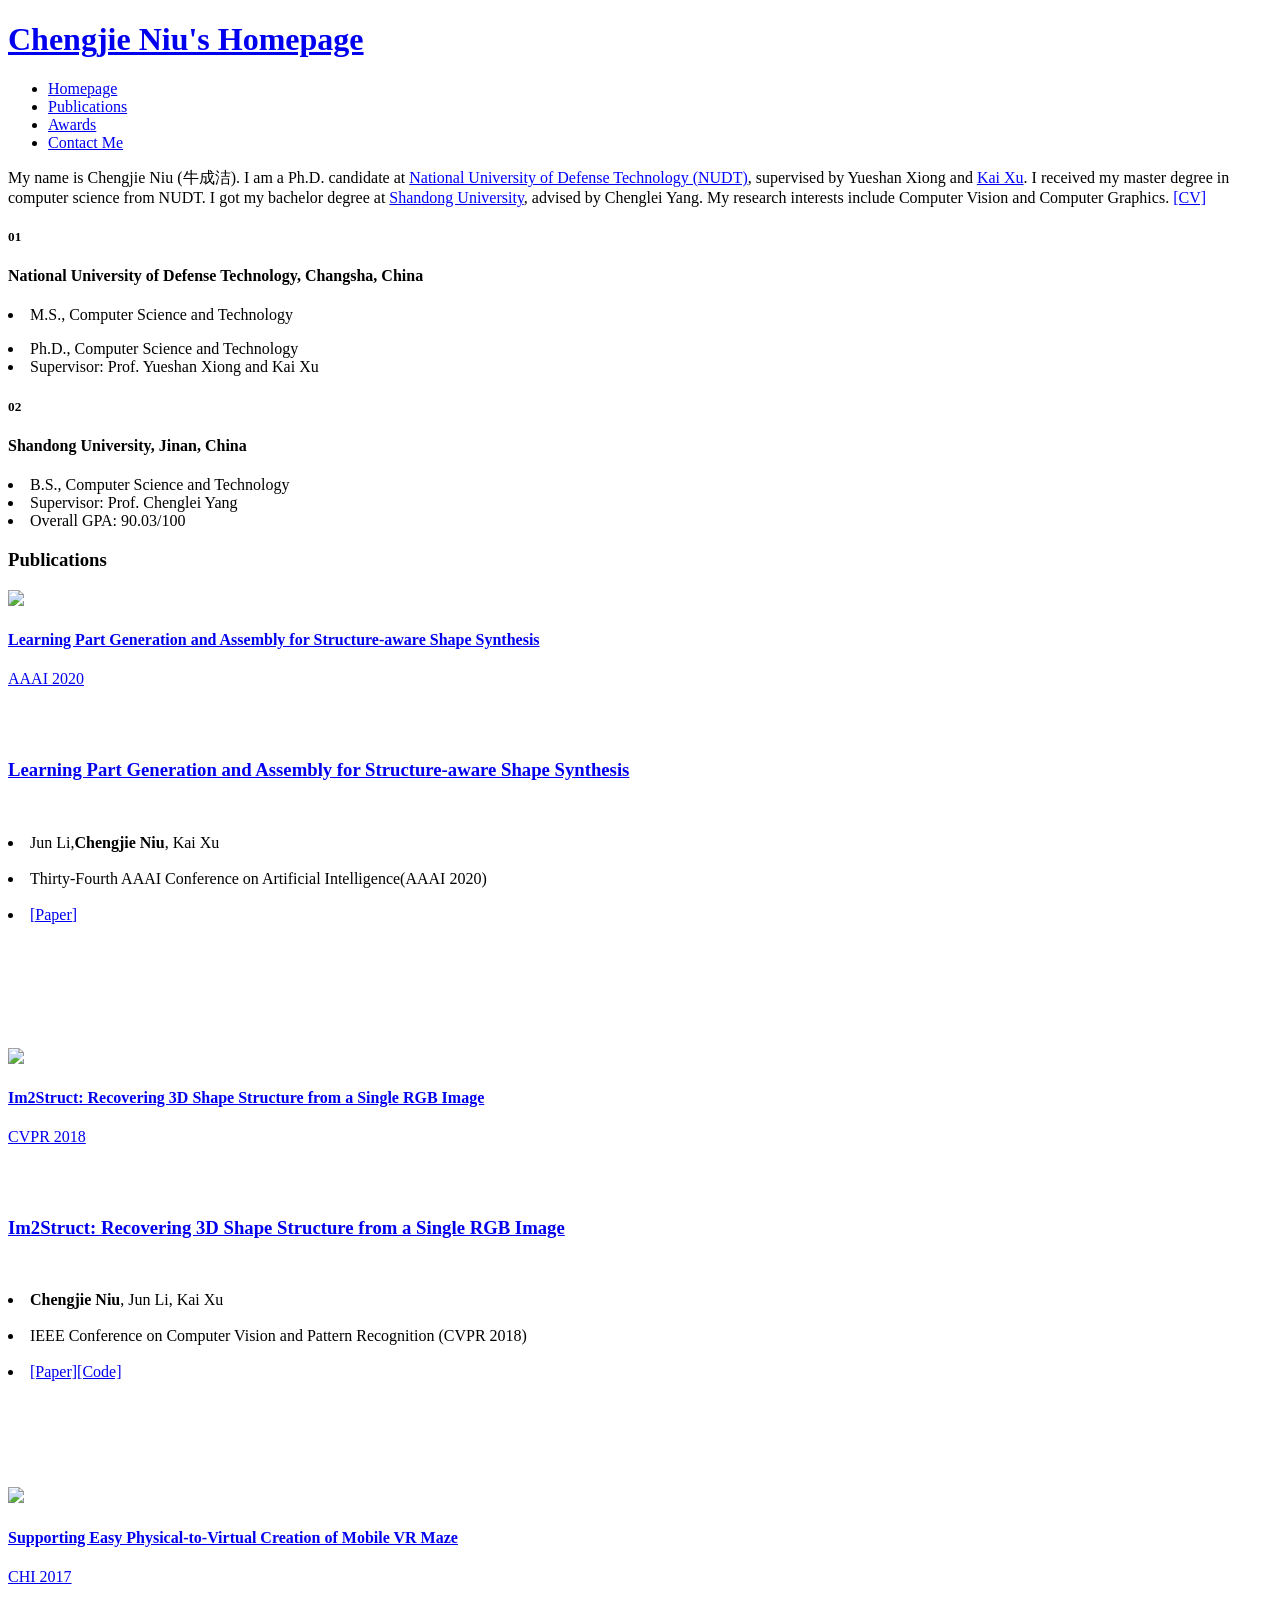
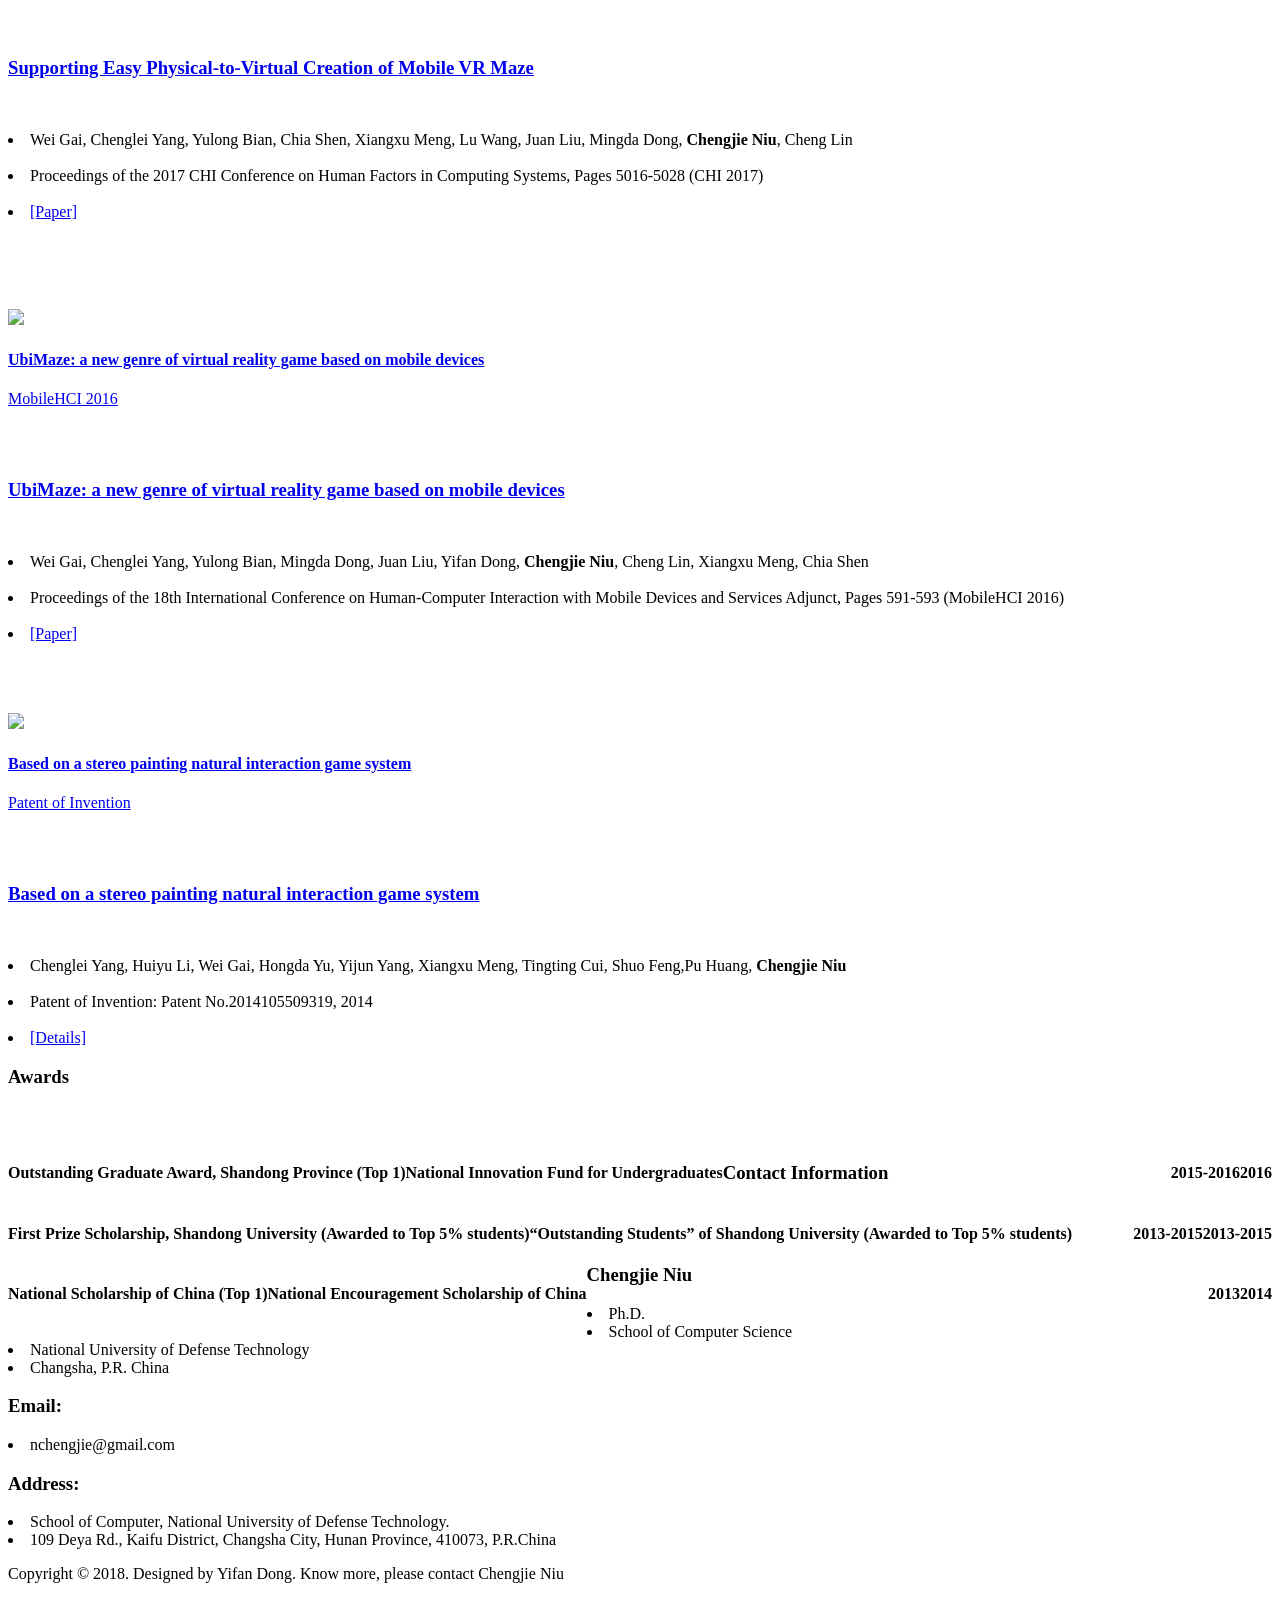
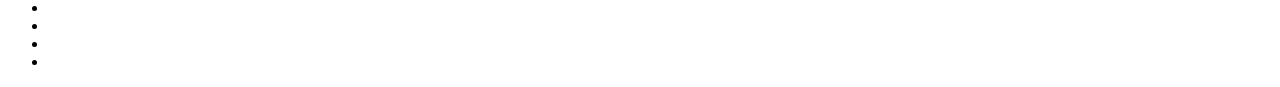
==== commit 300103c2: "Add files via upload" ====
--- a/index.html
+++ b/index.html
@@ -25,8 +25,8 @@
 <script type="text/javascript" src="js/move-top.js"></script>
 <script type="text/javascript" src="js/easing.js"></script>
 <!--/web-font-->
-	<link href='https://fonts.googleapis.com/css?family=PT+Sans:400,400italic,700,700italic' rel='stylesheet' type='text/css'>
-	<link href='https://fonts.googleapis.com/css?family=Merriweather+Sans:400,300,700' rel='stylesheet' type='text/css'>
+	<!--<link href='https://fonts.googleapis.com/css?family=PT+Sans:400,400italic,700,700italic' rel='stylesheet' type='text/css'>
+	<link href='https://fonts.googleapis.com/css?family=Merriweather+Sans:400,300,700' rel='stylesheet' type='text/css'>-->
 <!--/script-->
 <script type="text/javascript">
 			jQuery(document).ready(function($) {
@@ -143,10 +143,12 @@
 					</div>
 				</div> -->
 		
-						
-				<h3 class="tittle">About Me</h3>
-				<p class="agile">Research Interests：Computer Graphics, Computer Vision, Deep Learning</p>
-				<p>XXXXXXXXXXXXXXXXXXXXXXXXX。</p>
+				<!--<li><a href="https://arxiv.org/pdf/1906.06693.pdf">[Paper]</a></li><br>		-->
+				
+				<!--<h2 class="tittle" style="vertical-align:middle"><a href="pdf_files/ChengjieNiu_CV.pdf">CV <img src = "images/cv.jpg" width="36px"></a></h2>-->
+				<p class="agile">My name is Chengjie Niu (牛成洁). I am a Ph.D. candidate at <a href="https://english.nudt.edu.cn/"><font color="blue">National University of Defense Technology (NUDT)</font></a>, supervised by Yueshan Xiong and <a href="http://kevinkaixu.net/"><font color="blue">Kai Xu</font></a>. I received my master degree in computer science from NUDT. I got my bachelor degree at <a href="http://www.en.sdu.edu.cn/"><font color="blue">Shandong University</font></a>, advised by Chenglei Yang. My research interests include Computer Vision and Computer Graphics. <a href="pdf_files/ChengjieNiu_CV.pdf"><font color="blue">[CV]</font></a></p>
+				<!--<p>XXXXXXXXXXXXXXXXXXXXXXXXX。</p>-->
+				<!--<p> <a href="pdf_files/ChengjieNiu_CV.pdf">CV<img src = "images/cv.jpg" width="15px"></a> </p>-->
 			
 			</div>
 			<div class="col-md-6 about-right">
@@ -201,8 +203,7 @@
 <div class="gallery" id="Publications">
 	<div class="container">
 		<h3 class="tittle">Publications</h3>
-				<div class="gallery-grids">
-					
+				<div class="gallery-grids">	
 					<!--paper0------------------------------------------------------------------->
 					<div class="col-md-6 col-sm-6 ggd baner-top big wow fadeInRight animated" data-wow-delay=".5s">
 						<a href="images/paper0.png" class="b-link-stripe b-animate-go  swipebox">
@@ -234,6 +235,8 @@
 						<br>
 						<br>
 						<br>
+						<br><!--为了页面排版不错位加的br-->
+
 						
 					</p>
 					</div><br>
@@ -369,13 +372,10 @@
 					<h3><a href="http://cpquery.sipo.gov.cn/txnQueryBibliographicData.do?select-key:shenqingh=2014105509319&select-key:zhuanlilx=1&select-key:backPage=http%3A%2F%2Fcpquery.sipo.gov.cn%2FtxnQueryOrdinaryPatents.do%3Fselect-key%3Ashenqingh%3D2014105509319%26select-key%3Azhuanlimc%3D%26select-key%3Ashenqingrxm%3D%26select-key%3Azhuanlilx%3D%26select-key%3Ashenqingr_from%3D%26select-key%3Ashenqingr_to%3D%26verycode%3D6%26inner-flag%3Aopen-type%3Dwindow%26inner-flag%3Aflowno%3D1545614344328&token=CB7A51BAEC30486F87398C9E793DB0E1&inner-flag:open-type=window&inner-flag:flowno=1545614363004">Based on a stereo painting natural interaction game system</a></h3><br>
 					<p><li>Chenglei Yang, Huiyu Li, Wei Gai, Hongda Yu, Yijun Yang, Xiangxu Meng, Tingting Cui, Shuo Feng,Pu Huang, <b>Chengjie Niu</b></li><br>
 						<li>Patent of Invention: Patent No.2014105509319, 2014</li><br>
-						<li><a href="http://cpquery.sipo.gov.cn/txnQueryBibliographicData.do?select-key:shenqingh=2014105509319&select-key:zhuanlilx=1&select-key:backPage=http%3A%2F%2Fcpquery.sipo.gov.cn%2FtxnQueryOrdinaryPatents.do%3Fselect-key%3Ashenqingh%3D2014105509319%26select-key%3Azhuanlimc%3D%26select-key%3Ashenqingrxm%3D%26select-key%3Azhuanlilx%3D%26select-key%3Ashenqingr_from%3D%26select-key%3Ashenqingr_to%3D%26verycode%3D6%26inner-flag%3Aopen-type%3Dwindow%26inner-flag%3Aflowno%3D1545614344328&token=CB7A51BAEC30486F87398C9E793DB0E1&inner-flag:open-type=window&inner-flag:flowno=1545614363004">[Details]</a></li><br>
-						<br>
-						<br>
-						<br>
+						<li><a href="http://cpquery.sipo.gov.cn/txnQueryBibliographicData.do?select-key:shenqingh=2014105509319&select-key:zhuanlilx=1&select-key:backPage=http%3A%2F%2Fcpquery.sipo.gov.cn%2FtxnQueryOrdinaryPatents.do%3Fselect-key%3Ashenqingh%3D2014105509319%26select-key%3Azhuanlimc%3D%26select-key%3Ashenqingrxm%3D%26select-key%3Azhuanlilx%3D%26select-key%3Ashenqingr_from%3D%26select-key%3Ashenqingr_to%3D%26verycode%3D6%26inner-flag%3Aopen-type%3Dwindow%26inner-flag%3Aflowno%3D1545614344328&token=CB7A51BAEC30486F87398C9E793DB0E1&inner-flag:open-type=window&inner-flag:flowno=1545614363004">[Details]</a></li>
 						
 					</p>
-					</div><br>
+					</div>
 					<!--paper4------------------------------------------------------------------->
 					
 					
@@ -548,7 +548,7 @@
 		<div class="footer text-center">
 						<div class="container">
 									<p class="copy-right wow fadeInUp"  data-wow-duration="1s" data-wow-delay=".3s">Copyright &copy; 2018. Designed by Yifan Dong. Know more, please contact <a target="Contact" >Chengjie Niu</a></p>
-<!--
+
 									<ul class="social wow slideInDown" data-wow-duration="1s" data-wow-delay=".3s">
 										<li><a href="#" class="tw"></a></li>
 										<li><a href="#" class="fb"> </a></li>
@@ -556,7 +556,7 @@
 										<li><a href="#" class="dott"></a></li>
 										 <div class="clearfix"></div>
 									</ul>
--->
+
 					 </div>
 	     </div>
 		<!--start-smooth-scrolling-->
@@ -571,4 +571,4 @@
 	<script src="js/bootstrap.min.js"></script>
 </div>
 </body>
-</html>
+</html>
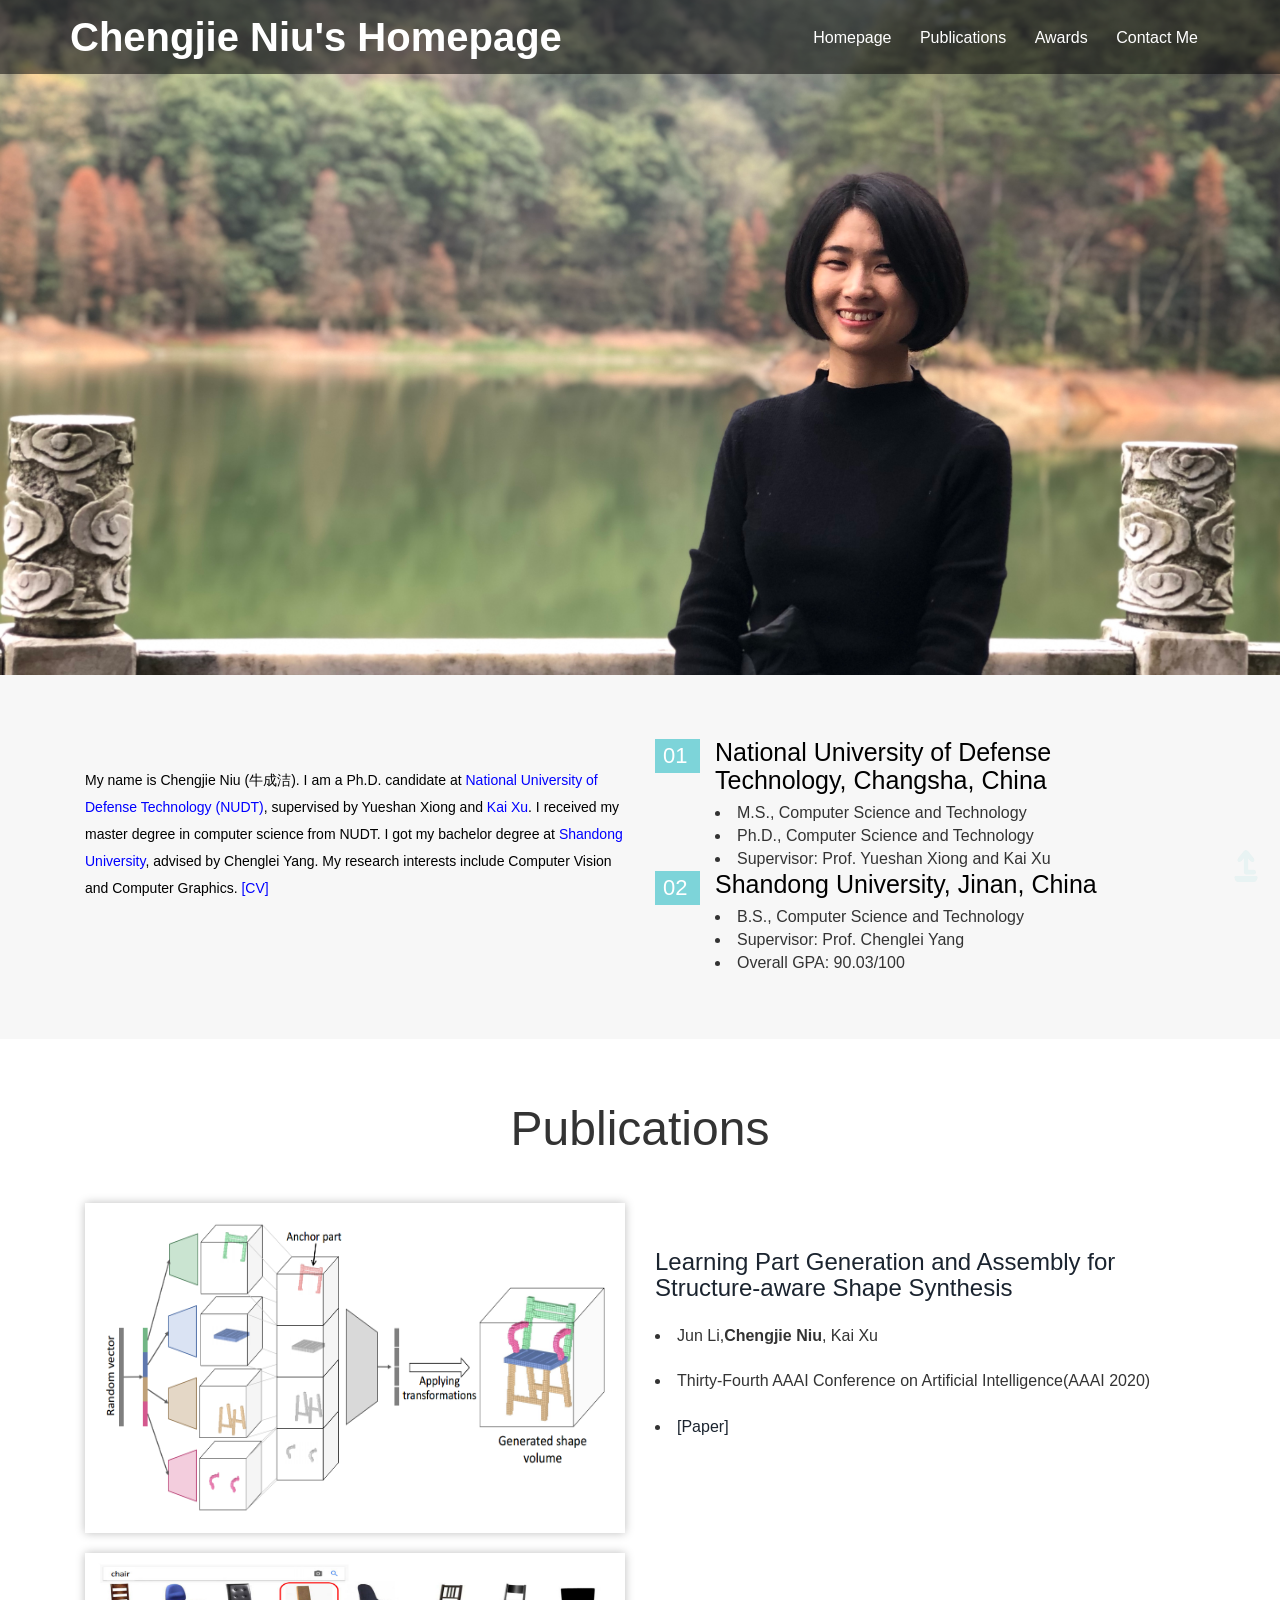
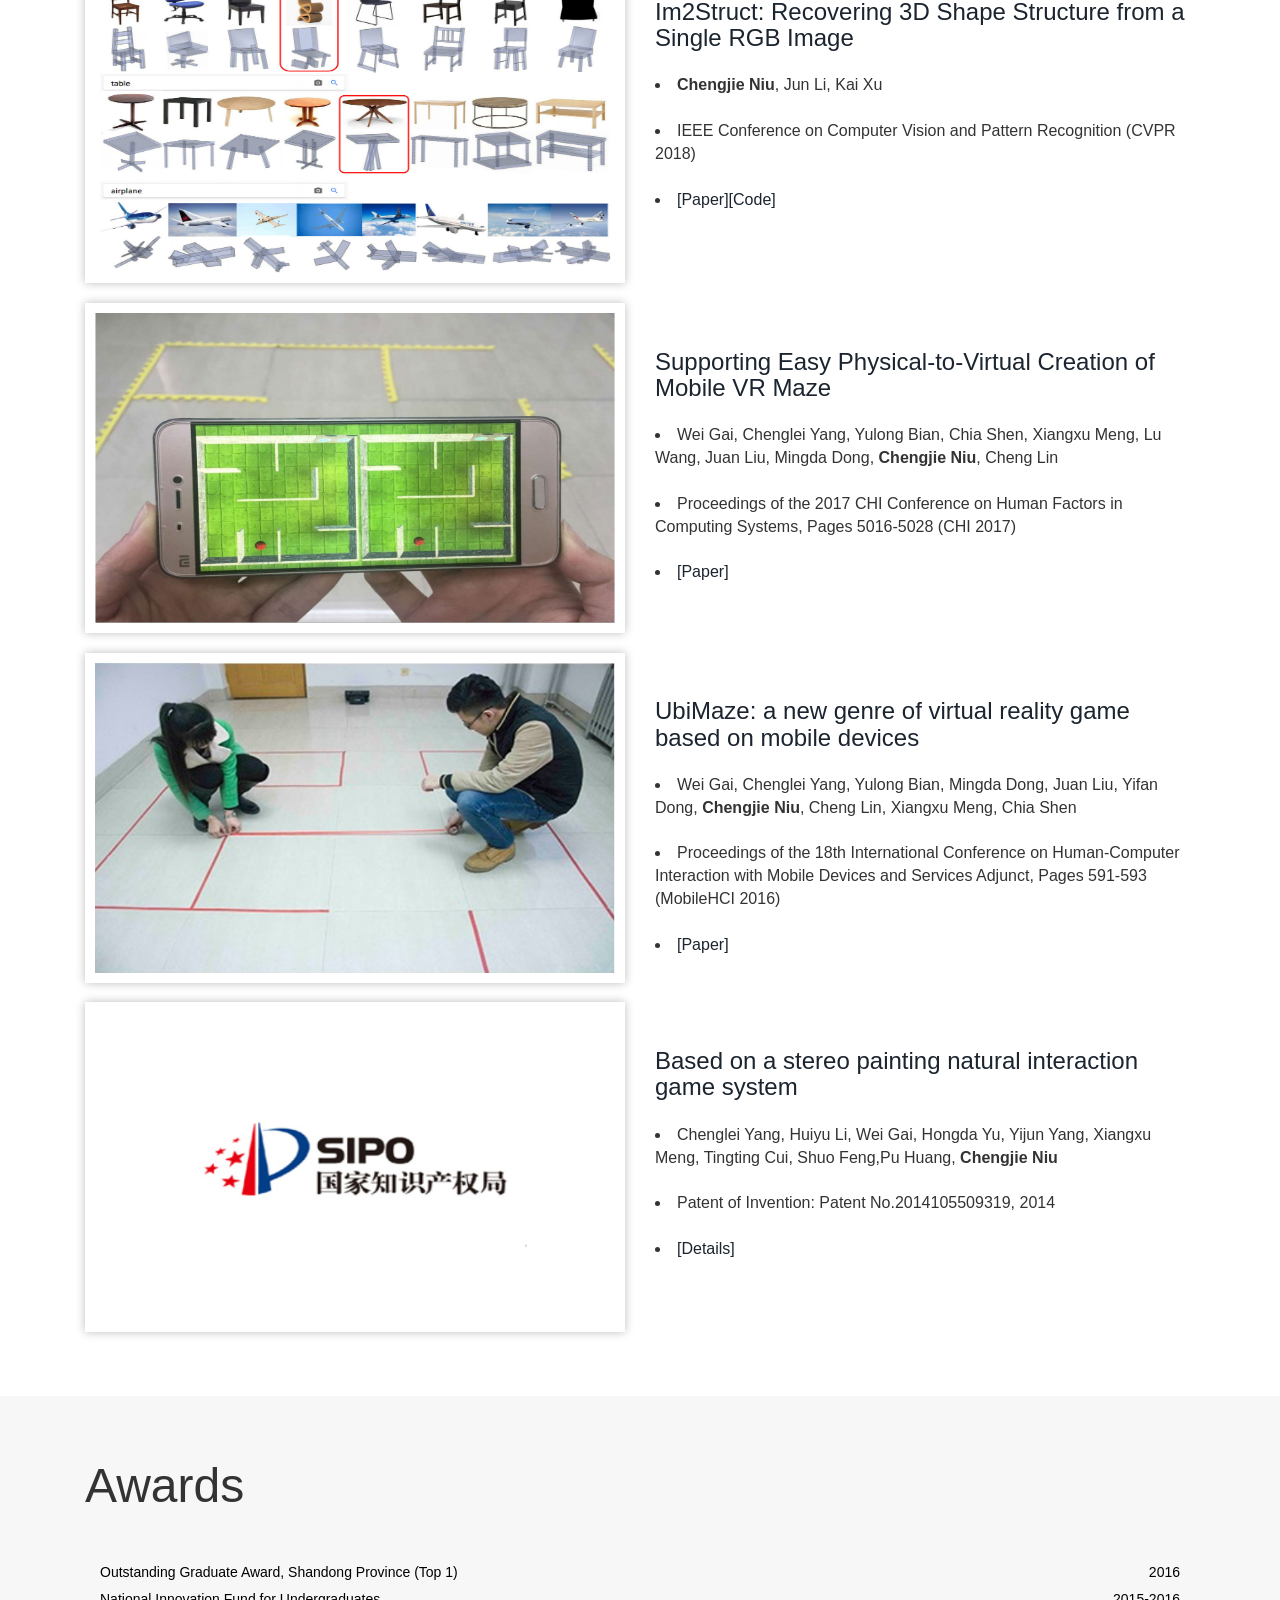
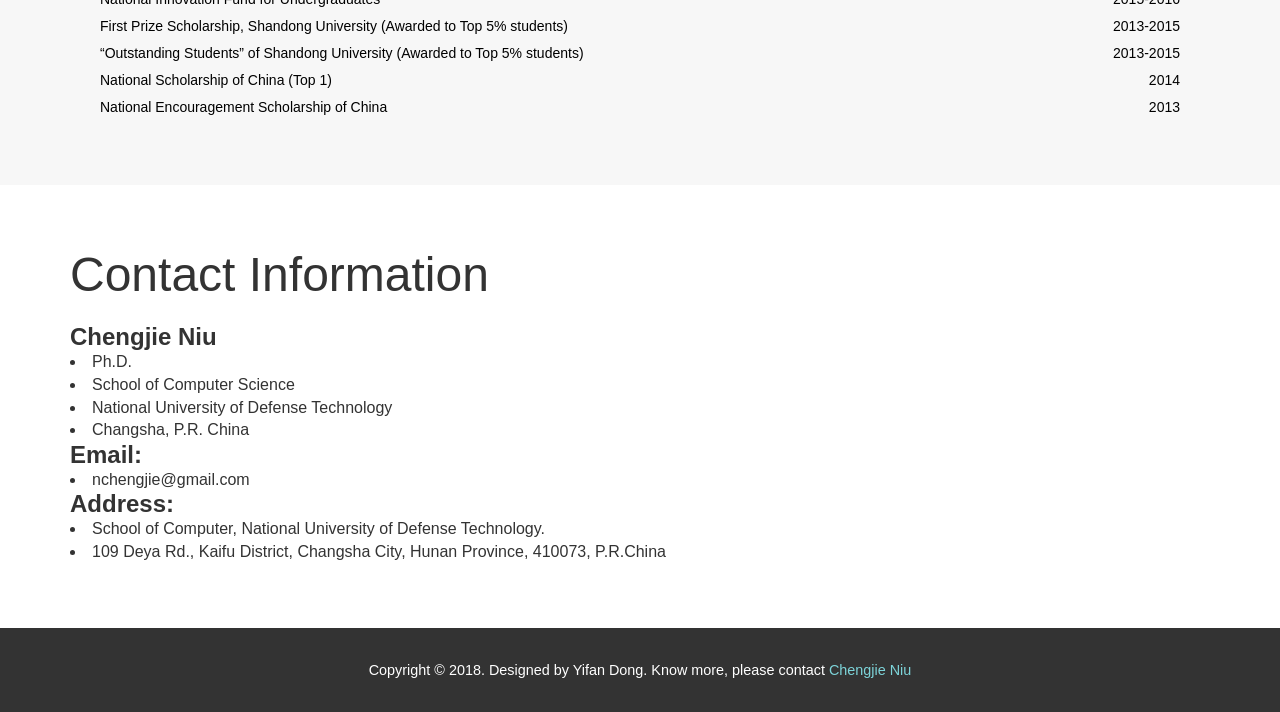
==== commit ae96e5f3: "Update index.html" ====
--- a/index.html
+++ b/index.html
@@ -146,7 +146,7 @@
 				<!--<li><a href="https://arxiv.org/pdf/1906.06693.pdf">[Paper]</a></li><br>		-->
 				
 				<!--<h2 class="tittle" style="vertical-align:middle"><a href="pdf_files/ChengjieNiu_CV.pdf">CV <img src = "images/cv.jpg" width="36px"></a></h2>-->
-				<p class="agile">My name is Chengjie Niu (牛成洁). I am a Ph.D. candidate at <a href="https://english.nudt.edu.cn/"><font color="blue">National University of Defense Technology (NUDT)</font></a>, supervised by Yueshan Xiong and <a href="http://kevinkaixu.net/"><font color="blue">Kai Xu</font></a>. I received my master degree in computer science from NUDT. I got my bachelor degree at <a href="http://www.en.sdu.edu.cn/"><font color="blue">Shandong University</font></a>, advised by Chenglei Yang. My research interests include Computer Vision and Computer Graphics. <a href="pdf_files/ChengjieNiu_CV.pdf"><font color="blue">[CV]</font></a></p>
+				<p class="agile">My name is Chengjie Niu (牛成洁). I am a Ph.D. candidate at <a href="https://english.nudt.edu.cn/" target="_blank"><font color="blue">National University of Defense Technology (NUDT)</font></a>, supervised by Yueshan Xiong and <a href="http://kevinkaixu.net/" target="_blank"><font color="blue">Kai Xu</font></a>. I received my master degree in computer science from NUDT. I got my bachelor degree at <a href="http://www.en.sdu.edu.cn/" target="_blank"><font color="blue">Shandong University</font></a>, advised by Chenglei Yang. My research interests include Computer Vision and Computer Graphics. <a href="pdf_files/ChengjieNiu_CV.pdf" target="_blank"><font color="blue">[CV]</font></a></p>
 				<!--<p>XXXXXXXXXXXXXXXXXXXXXXXXX。</p>-->
 				<!--<p> <a href="pdf_files/ChengjieNiu_CV.pdf">CV<img src = "images/cv.jpg" width="15px"></a> </p>-->
 			
@@ -227,10 +227,10 @@
 					<div class="col-md-6 about-right-text">
 					<br>
 					<br>
-					<h3><a href="http://openaccess.thecvf.com/content_cvpr_2018/html/Niu_Im2Struct_Recovering_3D_CVPR_2018_paper.html">Learning Part Generation and Assembly for Structure-aware Shape Synthesis</a></h3><br>
+					<h3><a href="http://openaccess.thecvf.com/content_cvpr_2018/html/Niu_Im2Struct_Recovering_3D_CVPR_2018_paper.html" target="_blank">Learning Part Generation and Assembly for Structure-aware Shape Synthesis</a></h3><br>
 					<p><li>Jun Li,<b>Chengjie Niu</b>, Kai Xu</li><br>
 						<li>Thirty-Fourth AAAI Conference on Artificial Intelligence(AAAI 2020)</li><br>
-						<li><a href="https://arxiv.org/pdf/1906.06693.pdf">[Paper]</a></li><br>
+						<li><a href="https://arxiv.org/pdf/1906.06693.pdf" target="_blank">[Paper]</a></li><br>
 						<!--<li><a href="paper/Learning Part Generation and Assembly for Structure-aware Shape Synthesis.pdf">[Paper]</a></li><br>-->
 						<br>
 						<br>
@@ -265,10 +265,10 @@
 					<div class="col-md-6 about-right-text">
 					<br>
 					<br>
-					<h3><a href="http://openaccess.thecvf.com/content_cvpr_2018/html/Niu_Im2Struct_Recovering_3D_CVPR_2018_paper.html">Im2Struct: Recovering 3D Shape Structure from a Single RGB Image</a></h3><br>
+					<h3><a href="http://openaccess.thecvf.com/content_cvpr_2018/html/Niu_Im2Struct_Recovering_3D_CVPR_2018_paper.html" target="_blank">Im2Struct: Recovering 3D Shape Structure from a Single RGB Image</a></h3><br>
 					<p><li><b>Chengjie Niu</b>, Jun Li, Kai Xu</li><br>
 						<li>IEEE Conference on Computer Vision and Pattern Recognition (CVPR 2018)</li><br>
-						<li><a href="http://openaccess.thecvf.com/content_cvpr_2018/papers/Niu_Im2Struct_Recovering_3D_CVPR_2018_paper.pdf">[Paper]</a><a href="https://github.com/chengjieniu/Im2Struct">[Code]</a></li><br>
+						<li><a href="http://openaccess.thecvf.com/content_cvpr_2018/papers/Niu_Im2Struct_Recovering_3D_CVPR_2018_paper.pdf" target="_blank">[Paper]</a><a href="https://github.com/chengjieniu/Im2Struct" target="_blank">[Code]</a></li><br>
 						<!--<li><a href="paper/Niu_Im2Struct_Recovering_3D_CVPR_2018_paper.pdf">[Paper]</a></li><br>-->
 						<br>
 						<br>
@@ -301,10 +301,10 @@
 					<div class="col-md-6 about-right-text">
 					<br>
 					<br>
-					<h3><a href="https://dl.acm.org/citation.cfm?id=3025453.3025494">Supporting Easy Physical-to-Virtual Creation of Mobile VR Maze</a></h3><br>
+					<h3><a href="https://dl.acm.org/citation.cfm?id=3025453.3025494" target="_blank">Supporting Easy Physical-to-Virtual Creation of Mobile VR Maze</a></h3><br>
 					<p><li>Wei Gai, Chenglei Yang, Yulong Bian, Chia Shen, Xiangxu Meng, Lu Wang, Juan Liu, Mingda Dong, <b>Chengjie Niu</b>, Cheng Lin</li><br>
 						<li>Proceedings of the 2017 CHI Conference on Human Factors in Computing Systems, Pages 5016-5028 (CHI 2017)</li><br>
-						<li><a href="https://dl.acm.org/citation.cfm?id=3025453.3025494">[Paper]</a></li><br>
+						<li><a href="https://dl.acm.org/citation.cfm?id=3025453.3025494" target="_blank">[Paper]</a></li><br>
 						<!--<li><a href="paper/Supporting Easy Physical-to-Virtual Creation of Mobile VR Maze.pdf">[Paper]</a></li><br>-->
 						<br>
 						<br>
@@ -337,10 +337,10 @@
 					<div class="col-md-6 about-right-text">
 					<br>
 					<br>
-					<h3><a href="https://dl.acm.org/citation.cfm?id=2961824&dl=ACM&coll=DL">UbiMaze: a new genre of virtual reality game based on mobile devices</a></h3><br>
+					<h3><a href="https://dl.acm.org/citation.cfm?id=2961824&dl=ACM&coll=DL" target="_blank">UbiMaze: a new genre of virtual reality game based on mobile devices</a></h3><br>
 						<p><li>Wei Gai, Chenglei Yang, Yulong Bian, Mingda Dong, Juan Liu, Yifan Dong, <b>Chengjie Niu</b>, Cheng Lin, Xiangxu Meng, Chia Shen</li><br>
 							<li>Proceedings of the 18th International Conference on Human-Computer Interaction with Mobile Devices and Services Adjunct, Pages 591-593 (MobileHCI 2016)</li><br>
-							<li><a href="https://dl.acm.org/citation.cfm?id=2961824&dl=ACM&coll=DL">[Paper]</a></li><br>
+							<li><a href="https://dl.acm.org/citation.cfm?id=2961824&dl=ACM&coll=DL" target="_blank">[Paper]</a></li><br>
 							<!--<li><a href="paper/UbiMaze-a new genre of virtual reality game based on mobile devices.pdf">[Paper]</a></li><br>-->
 							<br>
 							
@@ -369,10 +369,10 @@
 					<div class="col-md-6 about-right-text">
 					<br>
 					<br>
-					<h3><a href="http://cpquery.sipo.gov.cn/txnQueryBibliographicData.do?select-key:shenqingh=2014105509319&select-key:zhuanlilx=1&select-key:backPage=http%3A%2F%2Fcpquery.sipo.gov.cn%2FtxnQueryOrdinaryPatents.do%3Fselect-key%3Ashenqingh%3D2014105509319%26select-key%3Azhuanlimc%3D%26select-key%3Ashenqingrxm%3D%26select-key%3Azhuanlilx%3D%26select-key%3Ashenqingr_from%3D%26select-key%3Ashenqingr_to%3D%26verycode%3D6%26inner-flag%3Aopen-type%3Dwindow%26inner-flag%3Aflowno%3D1545614344328&token=CB7A51BAEC30486F87398C9E793DB0E1&inner-flag:open-type=window&inner-flag:flowno=1545614363004">Based on a stereo painting natural interaction game system</a></h3><br>
+					<h3><a href="http://cpquery.sipo.gov.cn/txnQueryBibliographicData.do?select-key:shenqingh=2014105509319&select-key:zhuanlilx=1&select-key:backPage=http%3A%2F%2Fcpquery.sipo.gov.cn%2FtxnQueryOrdinaryPatents.do%3Fselect-key%3Ashenqingh%3D2014105509319%26select-key%3Azhuanlimc%3D%26select-key%3Ashenqingrxm%3D%26select-key%3Azhuanlilx%3D%26select-key%3Ashenqingr_from%3D%26select-key%3Ashenqingr_to%3D%26verycode%3D6%26inner-flag%3Aopen-type%3Dwindow%26inner-flag%3Aflowno%3D1545614344328&token=CB7A51BAEC30486F87398C9E793DB0E1&inner-flag:open-type=window&inner-flag:flowno=1545614363004" target="_blank">Based on a stereo painting natural interaction game system</a></h3><br>
 					<p><li>Chenglei Yang, Huiyu Li, Wei Gai, Hongda Yu, Yijun Yang, Xiangxu Meng, Tingting Cui, Shuo Feng,Pu Huang, <b>Chengjie Niu</b></li><br>
 						<li>Patent of Invention: Patent No.2014105509319, 2014</li><br>
-						<li><a href="http://cpquery.sipo.gov.cn/txnQueryBibliographicData.do?select-key:shenqingh=2014105509319&select-key:zhuanlilx=1&select-key:backPage=http%3A%2F%2Fcpquery.sipo.gov.cn%2FtxnQueryOrdinaryPatents.do%3Fselect-key%3Ashenqingh%3D2014105509319%26select-key%3Azhuanlimc%3D%26select-key%3Ashenqingrxm%3D%26select-key%3Azhuanlilx%3D%26select-key%3Ashenqingr_from%3D%26select-key%3Ashenqingr_to%3D%26verycode%3D6%26inner-flag%3Aopen-type%3Dwindow%26inner-flag%3Aflowno%3D1545614344328&token=CB7A51BAEC30486F87398C9E793DB0E1&inner-flag:open-type=window&inner-flag:flowno=1545614363004">[Details]</a></li>
+						<li><a href="http://cpquery.sipo.gov.cn/txnQueryBibliographicData.do?select-key:shenqingh=2014105509319&select-key:zhuanlilx=1&select-key:backPage=http%3A%2F%2Fcpquery.sipo.gov.cn%2FtxnQueryOrdinaryPatents.do%3Fselect-key%3Ashenqingh%3D2014105509319%26select-key%3Azhuanlimc%3D%26select-key%3Ashenqingrxm%3D%26select-key%3Azhuanlilx%3D%26select-key%3Ashenqingr_from%3D%26select-key%3Ashenqingr_to%3D%26verycode%3D6%26inner-flag%3Aopen-type%3Dwindow%26inner-flag%3Aflowno%3D1545614344328&token=CB7A51BAEC30486F87398C9E793DB0E1&inner-flag:open-type=window&inner-flag:flowno=1545614363004" target="_blank">[Details]</a></li>
 						
 					</p>
 					</div>
@@ -464,14 +464,14 @@
 				
 				<div class="about-right-part1">
 					<div class="col-md-12 col-sm-8">
-						<h4 style="display:inline;float:left">Outstanding Graduate Award, Shandong Province (Top 1)</h4>  <h4 style="text-align:right;float:right">2016</h4>
+						<p style="display:inline;float:left">Outstanding Graduate Award, Shandong Province (Top 1)</p>  <p style="text-align:right;float:right">2016</p>
 					</div>
 					<div class="clearfix"></div>
 				</div>
 				
 				<div class="about-right-part2">
 					<div class="col-md-12 col-sm-8">
-						<h4 style="display:inline;float:left">National Innovation Fund for Undergraduates</h4>  <h4 style="text-align:right;float:right">2015-2016</h4>
+						<p style="display:inline;float:left">National Innovation Fund for Undergraduates</p>  <p style="text-align:right;float:right">2015-2016</p>
 					</div>
 					<div class="clearfix"></div>
 				</div>
@@ -479,27 +479,27 @@
 				
 				<div class="about-right-part3">
 					<div class="col-md-12 col-sm-8">
-						<h4 style="display:inline;float:left">First Prize Scholarship, Shandong University (Awarded to Top 5% students)</h4>  <h4 style="text-align:right;float:right">2013-2015</h4>
+						<p style="display:inline;float:left">First Prize Scholarship, Shandong University (Awarded to Top 5% students)</p>  <p style="text-align:right;float:right">2013-2015</p>
 					</div>
 					<div class="clearfix"></div>
 				</div>
 				<div class="about-right-part4">
 					<div class="col-md-12 col-sm-8">
-						<h4 style="display:inline;float:left">“Outstanding Students” of Shandong University (Awarded to Top 5% students)</h4>  <h4 style="text-align:right;float:right">2013-2015</h4>
+						<p style="display:inline;float:left">“Outstanding Students” of Shandong University (Awarded to Top 5% students)</p>  <p style="text-align:right;float:right">2013-2015</p>
 					</div>
 					<div class="clearfix"></div>
 				</div>
 				
 				<div class="about-right-part5">
 					<div class="col-md-12 col-sm-8">
-						<h4 style="display:inline;float:left">National Scholarship of China (Top 1)</h4>  <h4 style="text-align:right;float:right">2014</h4>
+						<p style="display:inline;float:left">National Scholarship of China (Top 1)</p>  <p style="text-align:right;float:right">2014</p>
 					</div>
 					<div class="clearfix"></div>
 				</div>
 				
 				<div class="about-right-part6">
 					<div class="col-md-12 col-sm-8">
-						<h4 style="display:inline;float:left">National Encouragement Scholarship of China</h4>  <h4 style="text-align:right;float:right">2013</h4>
+						<p style="display:inline;float:left">National Encouragement Scholarship of China</p>  <p style="text-align:right;float:right">2013</p>
 					</div>
 					<div class="clearfix"></div>
 				</div>
@@ -549,13 +549,13 @@
 						<div class="container">
 									<p class="copy-right wow fadeInUp"  data-wow-duration="1s" data-wow-delay=".3s">Copyright &copy; 2018. Designed by Yifan Dong. Know more, please contact <a target="Contact" >Chengjie Niu</a></p>
 
-									<ul class="social wow slideInDown" data-wow-duration="1s" data-wow-delay=".3s">
+									<!--<ul class="social wow slideInDown" data-wow-duration="1s" data-wow-delay=".3s">
 										<li><a href="#" class="tw"></a></li>
 										<li><a href="#" class="fb"> </a></li>
 										<li><a href="#" class="in"> </a></li>
 										<li><a href="#" class="dott"></a></li>
 										 <div class="clearfix"></div>
-									</ul>
+									</ul>-->
 
 					 </div>
 	     </div>
@@ -571,4 +571,4 @@
 	<script src="js/bootstrap.min.js"></script>
 </div>
 </body>
-</html>+</html>
--- a/css/iconeffects.css
+++ b/css/iconeffects.css
@@ -0,0 +1,801 @@
+@font-face {
+	font-family: 'ecoicon';
+	src:url('../fonts/ecoicons/ecoicon.eot');
+	src:url('../fonts/ecoicons/ecoicon.eot?#iefix') format('embedded-opentype'),
+		url('../fonts/ecoicons/ecoicon.woff') format('woff'),
+		url('../fonts/ecoicons/ecoicon.ttf') format('truetype'),
+		url('../fonts/ecoicons/ecoicon.svg#ecoicon') format('svg');
+	font-weight: normal;
+	font-style: normal;
+}
+
+.hi-icon-wrap {
+	text-align: center;
+	margin: 0 auto;
+	padding: 2em 0 3em;
+}
+
+.hi-icon {
+	display: inline-block;
+	font-size: 0px;
+	cursor: pointer;
+	margin: 15px 30px;
+	width: 90px;
+    height: 90px;
+	border-radius: 50%;
+	-webkit-border-radius: 50%;
+	-moz-border-radius: 50%;
+	-o-border-radius: 50%;
+	text-align: center;
+	position: relative;
+	z-index: 1;
+	color: #fff;
+}
+
+.hi-icon:after {
+	pointer-events: none;
+	position: absolute;
+	width: 100%;
+	height: 100%;
+	border-radius: 50%;
+	content: '';
+	-webkit-box-sizing: content-box; 
+	-moz-box-sizing: content-box; 
+	box-sizing: content-box;
+}
+
+.hi-icon:before {
+	font-family: 'ecoicon';
+	speak: none;
+	font-size: 48px;
+	line-height: 90px;
+	font-style: normal;
+	font-weight: normal;
+	font-variant: normal;
+	text-transform: none;
+	display: block;
+	-webkit-font-smoothing: antialiased;
+}
+
+.hi-icon-mobile:before {
+	content: "\e009";
+}
+
+.hi-icon-screen:before {
+	content: "\e00a";
+}
+
+.hi-icon-earth:before {
+	content: "\e002";
+}
+
+.hi-icon-support:before {
+	content: "\e000";
+}
+
+.hi-icon-locked:before {
+	content: "\e001";
+}
+
+.hi-icon-cog:before {
+	content: "\e003";
+}
+
+.hi-icon-clock:before {
+	content: "\e004";
+}
+
+.hi-icon-videos:before {
+	content: "\e005";
+}
+
+.hi-icon-list:before {
+	content: "\e006";
+}
+
+.hi-icon-refresh:before {
+	content: "\e007";
+}
+
+.hi-icon-images:before {
+	content: "\e008";
+}
+
+.hi-icon-pencil:before {
+	content: "\e00b";
+}
+
+.hi-icon-link:before {
+	content: "\e00c";
+}
+
+.hi-icon-mail:before {
+	content: "\e00d";
+}
+
+.hi-icon-location:before {
+	content: "\e00e";
+}
+
+.hi-icon-archive:before {
+	content: "\e00f";
+}
+
+.hi-icon-chat:before {
+	content: "\e010";
+}
+
+.hi-icon-bookmark:before {
+	content: "\e011";
+}
+
+.hi-icon-user:before {
+	content: "\e012";
+}
+
+.hi-icon-contract:before {
+	content: "\e013";
+}
+
+.hi-icon-star:before {
+	content: "\e014";
+}
+
+/* Effect 1 */
+.hi-icon-effect-1 .hi-icon {
+	background: rgba(255,255,255,0.1);
+	-webkit-transition: background 0.2s, color 0.2s;
+	-moz-transition: background 0.2s, color 0.2s;
+	transition: background 0.2s, color 0.2s;
+}
+
+.hi-icon-effect-1 .hi-icon:after {
+	top: -7px;
+	left: -7px;
+	padding: 7px;
+	box-shadow: 0 0 0 4px #fff;
+	-webkit-transition: -webkit-transform 0.2s, opacity 0.2s;
+	-webkit-transform: scale(.8);
+	-moz-transition: -moz-transform 0.2s, opacity 0.2s;
+	-moz-transform: scale(.8);
+	-ms-transform: scale(.8);
+	transition: transform 0.2s, opacity 0.2s;
+	transform: scale(.8);
+	opacity: 0;
+}
+
+/* Effect 1a */
+.hi-icon-effect-1a .hi-icon:hover {
+	background: rgba(255,255,255,1);
+	color: #41ab6b;
+}
+
+.hi-icon-effect-1a .hi-icon:hover:after {
+	-webkit-transform: scale(1);
+	-moz-transform: scale(1);
+	-ms-transform: scale(1);
+	transform: scale(1);
+	opacity: 1;
+}
+
+/* Effect 1b */
+.hi-icon-effect-1b .hi-icon:hover {
+	background: rgba(255,255,255,1);
+	color: #41ab6b;
+}
+
+.hi-icon-effect-1b .hi-icon:after {
+	-webkit-transform: scale(1.2);
+	-moz-transform: scale(1.2);
+	-ms-transform: scale(1.2);
+	transform: scale(1.2);
+}
+
+.hi-icon-effect-1b .hi-icon:hover:after {
+	-webkit-transform: scale(1);
+	-moz-transform: scale(1);
+	-ms-transform: scale(1);
+	transform: scale(1);
+	opacity: 1;
+}
+
+/* Effect 2 */
+.hi-icon-effect-2 .hi-icon {
+	color: #eea303;
+	box-shadow: 0 0 0 3px #fff;
+	-webkit-transition: color 0.3s;
+	-moz-transition: color 0.3s;
+	transition: color 0.3s;
+}
+
+.hi-icon-effect-2 .hi-icon:after {
+	top: -2px;
+	left: -2px;
+	padding: 2px;
+	z-index: -1;
+	background: #fff;
+	-webkit-transition: -webkit-transform 0.2s, opacity 0.2s;
+	-moz-transition: -moz-transform 0.2s, opacity 0.2s;
+	transition: transform 0.2s, opacity 0.2s;
+}
+
+/* Effect 2a */
+.hi-icon-effect-2a .hi-icon:hover {
+	color: #eea303;
+}
+
+.hi-icon-effect-2a .hi-icon:hover:after {
+	-webkit-transform: scale(0.85);
+	-moz-transform: scale(0.85);
+	-ms-transform: scale(0.85);
+	transform: scale(0.85);
+}
+
+/* Effect 2b */
+.hi-icon-effect-2b .hi-icon:hover:after {
+	-webkit-transform: scale(0);
+	-moz-transform: scale(0);
+	-ms-transform: scale(0);
+	transform: scale(0);
+	opacity: 0;
+	-webkit-transition: -webkit-transform 0.4s, opacity 0.2s;
+	-moz-transition: -moz-transform 0.4s, opacity 0.2s;
+	transition: transform 0.4s, opacity 0.2s;
+}
+
+.hi-icon-effect-2b .hi-icon:hover {
+	color: #fff;
+}
+
+/* Effect 3 */
+.hi-icon-effect-3 .hi-icon {
+	box-shadow: 0 0 0 4px #fff;
+	-webkit-transition: color 0.3s;
+	-moz-transition: color 0.3s;
+	transition: color 0.3s;
+}
+
+.hi-icon-effect-3 .hi-icon:after {
+	top: -2px;
+	left: -2px;
+	padding: 2px;
+	z-index: -1;
+	background: #fff;
+	-webkit-transition: -webkit-transform 0.2s, opacity 0.3s;
+	-moz-transition: -moz-transform 0.2s, opacity 0.3s;
+	transition: transform 0.2s, opacity 0.3s;
+}
+
+/* Effect 3a */
+.hi-icon-effect-3a .hi-icon {
+	color: #f06060;
+}
+
+.hi-icon-effect-3a .hi-icon:hover {
+	color: #fff;
+}
+
+.hi-icon-effect-3a .hi-icon:hover:after {
+	-webkit-transform: scale(1.3);
+	-moz-transform: scale(1.3);
+	-ms-transform: scale(1.3);
+	transform: scale(1.3);
+	opacity: 0;
+}
+
+/* Effect 3b */
+.hi-icon-effect-3b .hi-icon {
+	color: #fff;
+}
+
+.hi-icon-effect-3b .hi-icon:hover {
+	color: #f06060;
+}
+
+.hi-icon-effect-3b .hi-icon:after {
+	-webkit-transform: scale(1.3);
+	-moz-transform: scale(1.3);
+	-ms-transform: scale(1.3);
+	transform: scale(1.3);
+	opacity: 0;
+}
+
+.hi-icon-effect-3b .hi-icon:hover:after {
+	-webkit-transform: scale(1);
+	-moz-transform: scale(1);
+	-ms-transform: scale(1);
+	transform: scale(1);
+	opacity: 1;
+}
+
+/* Effect 4 */
+.hi-icon-effect-4 .hi-icon {
+	width: 92px;
+	height: 92px;
+	box-shadow: 0 0 0 4px rgba(255,255,255,1);	
+}
+
+.hi-icon-effect-4a .hi-icon {
+	-webkit-transition: box-shadow 0.2s;
+	-moz-transition: box-shadow 0.2s;
+	transition: box-shadow 0.2s;
+}
+
+.hi-icon-effect-4 .hi-icon:before {
+	line-height: 92px;
+}
+
+.hi-icon-effect-4 .hi-icon:after {
+	top: -4px;
+	left: -4px;
+	padding: 0;
+	z-index: 10;
+	border: 4px dashed #fff;
+}
+
+.hi-icon-effect-4 .hi-icon:hover {
+	box-shadow: 0 0 0 0 rgba(255,255,255,0);
+	color: #fff;
+}
+
+/* Effect 4b */
+.hi-icon-effect-4b .hi-icon:hover {
+	-webkit-transition: box-shadow 0.2s;
+	-moz-transition: box-shadow 0.2s;
+	transition: box-shadow 0.2s;
+}
+
+.hi-icon-effect-4b .hi-icon:hover:after {
+	-webkit-animation: spinAround 9s linear infinite;
+	-moz-animation: spinAround 9s linear infinite;
+	animation: spinAround 9s linear infinite;
+}
+
+@-webkit-keyframes spinAround {
+	from {
+		-webkit-transform: rotate(0deg)
+	}
+	to {
+		-webkit-transform: rotate(360deg);
+	}
+}
+@-moz-keyframes spinAround {
+	from {
+		-moz-transform: rotate(0deg)
+	}
+	to {
+		-moz-transform: rotate(360deg);
+	}
+}
+@keyframes spinAround {
+	from {
+		transform: rotate(0deg)
+	}
+	to {
+		transform: rotate(360deg);
+	}
+}
+
+/* Effect 5 */
+.hi-icon-effect-5 .hi-icon {
+	box-shadow: 0 0 0 4px rgba(255,255,255,1);
+	overflow: hidden;
+	-webkit-transition: background 0.3s, color 0.3s, box-shadow 0.3s;
+	-moz-transition: background 0.3s, color 0.3s, box-shadow 0.3s;
+	transition: background 0.3s, color 0.3s, box-shadow 0.3s;
+}
+
+.hi-icon-effect-5 .hi-icon:after {
+	display: none;
+}
+
+.hi-icon-effect-5 .hi-icon:hover {
+	background: rgba(255,255,255,1);
+	color: #702fa8;
+	box-shadow: 0 0 0 8px rgba(255,255,255,0.3);
+}
+
+.hi-icon-effect-5a .hi-icon:hover:before {
+	-webkit-animation: toRightFromLeft 0.3s forwards;
+	-moz-animation: toRightFromLeft 0.3s forwards;
+	animation: toRightFromLeft 0.3s forwards;
+}
+
+@-webkit-keyframes toRightFromLeft {
+	49% {
+		-webkit-transform: translate(100%);
+	}
+	50% {
+		opacity: 0;
+		-webkit-transform: translate(-100%);
+	}
+	51% {
+		opacity: 1;
+	}
+}
+@-moz-keyframes toRightFromLeft {
+	49% {
+		-moz-transform: translate(100%);
+	}
+	50% {
+		opacity: 0;
+		-moz-transform: translate(-100%);
+	}
+	51% {
+		opacity: 1;
+	}
+}
+@keyframes toRightFromLeft {
+	49% {
+		transform: translate(100%);
+	}
+	50% {
+		opacity: 0;
+		transform: translate(-100%);
+	}
+	51% {
+		opacity: 1;
+	}
+}
+
+.hi-icon-effect-5b .hi-icon:hover:before {
+	-webkit-animation: toLeftFromRight 0.3s forwards;
+	-moz-animation: toLeftFromRight 0.3s forwards;
+	animation: toLeftFromRight 0.3s forwards;
+}
+
+@-webkit-keyframes toLeftFromRight {
+	49% {
+		-webkit-transform: translate(-100%);
+	}
+	50% {
+		opacity: 0;
+		-webkit-transform: translate(100%);
+	}
+	51% {
+		opacity: 1;
+	}
+}
+@-moz-keyframes toLeftFromRight {
+	49% {
+		-moz-transform: translate(-100%);
+	}
+	50% {
+		opacity: 0;
+		-moz-transform: translate(100%);
+	}
+	51% {
+		opacity: 1;
+	}
+}
+@keyframes toLeftFromRight {
+	49% {
+		transform: translate(-100%);
+	}
+	50% {
+		opacity: 0;
+		transform: translate(100%);
+	}
+	51% {
+		opacity: 1;
+	}
+}
+
+.hi-icon-effect-5c .hi-icon:hover:before {
+	-webkit-animation: toTopFromBottom 0.3s forwards;
+	-moz-animation: toTopFromBottom 0.3s forwards;
+	animation: toTopFromBottom 0.3s forwards;
+}
+
+@-webkit-keyframes toTopFromBottom {
+	49% {
+		-webkit-transform: translateY(-100%);
+	}
+	50% {
+		opacity: 0;
+		-webkit-transform: translateY(100%);
+	}
+	51% {
+		opacity: 1;
+	}
+}
+@-moz-keyframes toTopFromBottom {
+	49% {
+		-moz-transform: translateY(-100%);
+	}
+	50% {
+		opacity: 0;
+		-moz-transform: translateY(100%);
+	}
+	51% {
+		opacity: 1;
+	}
+}
+@keyframes toTopFromBottom {
+	49% {
+		transform: translateY(-100%);
+	}
+	50% {
+		opacity: 0;
+		transform: translateY(100%);
+	}
+	51% {
+		opacity: 1;
+	}
+}
+
+.hi-icon-effect-5d .hi-icon:hover:before {
+	-webkit-animation: toBottomFromTop 0.3s forwards;
+	-moz-animation: toBottomFromTop 0.3s forwards;
+	animation: toBottomFromTop 0.3s forwards;
+}
+
+@-webkit-keyframes toBottomFromTop {
+	49% {
+		-webkit-transform: translateY(100%);
+	}
+	50% {
+		opacity: 0;
+		-webkit-transform: translateY(-100%);
+	}
+	51% {
+		opacity: 1;
+	}
+}
+@-moz-keyframes toBottomFromTop {
+	49% {
+		-moz-transform: translateY(100%);
+	}
+	50% {
+		opacity: 0;
+		-moz-transform: translateY(-100%);
+	}
+	51% {
+		opacity: 1;
+	}
+}
+@keyframes toBottomFromTop {
+	49% {
+		transform: translateY(100%);
+	}
+	50% {
+		opacity: 0;
+		transform: translateY(-100%);
+	}
+	51% {
+		opacity: 1;
+	}
+}
+
+/* Effect 6 */
+.hi-icon-effect-6 .hi-icon {
+	box-shadow: 0 0 0 4px rgba(255,255,255,1);
+	-webkit-transition: background 0.2s, color 0.2s;
+	-moz-transition: background 0.2s, color 0.2s;
+	transition: background 0.2s, color 0.2s;
+}
+
+.hi-icon-effect-6 .hi-icon:hover {
+	background: rgba(255,255,255,1);
+	color: #64bb5d;
+}
+
+.hi-icon-effect-6 .hi-icon:hover:before {
+	-webkit-animation: spinAround 2s linear infinite;
+	-moz-animation: spinAround 2s linear infinite;
+	animation: spinAround 2s linear infinite;
+}
+
+/* Effect 7 */
+.hi-icon-effect-7 .hi-icon {
+	box-shadow: 0 0 0 4px rgba(255,255,255,1);
+	-webkit-transition: background 0.2s, color 0.2s;
+	-moz-transition: background 0.2s, color 0.2s;
+	transition: background 0.2s, color 0.2s;	
+}
+
+.hi-icon-effect-7 .hi-icon:hover {
+	color: #fff;
+}
+
+.hi-icon-effect-7 .hi-icon:after {
+	top: -8px;
+	left: -8px;
+	padding: 8px;
+	z-index: -1;
+	opacity: 0;
+}
+
+/* Effect 7a */
+.hi-icon-effect-7a .hi-icon:after {
+	box-shadow: 0 0 0 rgba(255,255,255,1);
+	-webkit-transition: opacity 0.2s, box-shadow 0.2s;
+	-moz-transition: opacity 0.2s, box-shadow 0.2s;
+	transition: opacity 0.2s, box-shadow 0.2s;
+}
+
+.hi-icon-effect-7a .hi-icon:hover:after {
+	opacity: 1;
+	box-shadow: 3px 3px 0 rgba(255,255,255,1);
+}
+
+.hi-icon-effect-7a .hi-icon:before {
+	-webkit-transform: scale(0.8);
+	-moz-transform: scale(0.8);
+	-ms-transform: scale(0.8);
+	transform: scale(0.8);
+	opacity: 0.7;
+	-webkit-transition: -webkit-transform 0.2s, opacity 0.2s;
+	-moz-transition: -moz-transform 0.2s, opacity 0.2s;
+	transition: transform 0.2s, opacity 0.2s;
+}
+
+.hi-icon-effect-7a .hi-icon:hover:before {
+	-webkit-transform: scale(1);
+	-moz-transform: scale(1);
+	-ms-transform: scale(1);
+	transform: scale(1);
+	opacity: 1;
+}
+
+/* Effect 7b */
+.hi-icon-effect-7b .hi-icon:after {
+	box-shadow: 3px 3px rgba(255,255,255,1);
+	-webkit-transform: rotate(-90deg);
+	-moz-transform: rotate(-90deg);
+	-ms-transform: rotate(-90deg);
+	transform: rotate(-90deg);
+	-webkit-transition: opacity 0.2s, -webkit-transform 0.2s;
+	-moz-transition: opacity 0.2s, -moz-transform 0.2s;
+	transition: opacity 0.2s, transform 0.2s;
+}
+
+.hi-icon-effect-7b .hi-icon:hover:after {
+	opacity: 1;
+	-webkit-transform: rotate(0deg);
+	-moz-transform: rotate(0deg);
+	-ms-transform: rotate(0deg);
+	transform: rotate(0deg);
+}
+
+.hi-icon-effect-7b .hi-icon:before {
+	-webkit-transform: scale(0.8);
+	-moz-transform: scale(0.8);
+	-ms-transform: scale(0.8);
+	transform: scale(0.8);
+	opacity: 0.7;
+	-webkit-transition: -webkit-transform 0.2s, opacity 0.2s;
+	-moz-transition: -moz-transform 0.2s, opacity 0.2s;
+	transition: transform 0.2s, opacity 0.2s;
+}
+
+.hi-icon-effect-7b .hi-icon:hover:before {
+	-webkit-transform: scale(1);
+	-moz-transform: scale(1);
+	-ms-transform: scale(1);
+	transform: scale(1);
+	opacity: 1;
+}
+
+/* Effect 8 */
+.hi-icon-effect-8 .hi-icon {
+	background: rgba(255,255,255,0.1);
+	-webkit-transition: -webkit-transform ease-out 0.1s, background 0.2s;
+	-moz-transition: -moz-transform ease-out 0.1s, background 0.2s;
+	transition: transform ease-out 0.1s, background 0.2s;
+}
+
+.hi-icon-effect-8 .hi-icon:after {
+	top: 0;
+	left: 0;
+	padding: 0;
+	z-index: -1;
+	box-shadow: 0 0 0 2px rgba(255,255,255,0.1);
+	opacity: 0;
+	-webkit-transform: scale(0.9);
+	-moz-transform: scale(0.9);
+	-ms-transform: scale(0.9);
+	transform: scale(0.9);
+}
+
+.hi-icon-effect-8 .hi-icon:hover {
+	background: rgba(255,255,255,0.05);
+	-webkit-transform: scale(0.93);
+	-moz-transform: scale(0.93);
+	-ms-transform: scale(0.93);
+	transform: scale(0.93);
+	color: #fff;
+}
+
+.hi-icon-effect-8 .hi-icon:hover:after {
+	-webkit-animation: sonarEffect 1.3s ease-out 75ms;
+	-moz-animation: sonarEffect 1.3s ease-out 75ms;
+	animation: sonarEffect 1.3s ease-out 75ms;
+}
+
+@-webkit-keyframes sonarEffect {
+	0% {
+		opacity: 0.3;
+	}
+	40% {
+		opacity: 0.5;
+		box-shadow: 0 0 0 2px rgba(255,255,255,0.1), 0 0 10px 10px #3851bc, 0 0 0 10px rgba(255,255,255,0.5);
+	}
+	100% {
+		box-shadow: 0 0 0 2px rgba(255,255,255,0.1), 0 0 10px 10px #3851bc, 0 0 0 10px rgba(255,255,255,0.5);
+		-webkit-transform: scale(1.5);
+		opacity: 0;
+	}
+}
+@-moz-keyframes sonarEffect {
+	0% {
+		opacity: 0.3;
+	}
+	40% {
+		opacity: 0.5;
+		box-shadow: 0 0 0 2px rgba(255,255,255,0.1), 0 0 10px 10px #3851bc, 0 0 0 10px rgba(255,255,255,0.5);
+	}
+	100% {
+		box-shadow: 0 0 0 2px rgba(255,255,255,0.1), 0 0 10px 10px #3851bc, 0 0 0 10px rgba(255,255,255,0.5);
+		-moz-transform: scale(1.5);
+		opacity: 0;
+	}
+}
+@keyframes sonarEffect {
+	0% {
+		opacity: 0.3;
+	}
+	40% {
+		opacity: 0.5;
+		box-shadow: 0 0 0 2px rgba(255,255,255,0.1), 0 0 10px 10px #3851bc, 0 0 0 10px rgba(255,255,255,0.5);
+	}
+	100% {
+		box-shadow: 0 0 0 2px rgba(255,255,255,0.1), 0 0 10px 10px #3851bc, 0 0 0 10px rgba(255,255,255,0.5);
+		transform: scale(1.5);
+		opacity: 0;
+	}
+}
+
+/* Effect 9 */
+.hi-icon-effect-9 .hi-icon {
+	-webkit-transition: box-shadow 0.2s;
+	-moz-transition: box-shadow 0.2s;
+	transition: box-shadow 0.2s;
+}
+
+.hi-icon-effect-9 .hi-icon:after {
+	top: 0;
+	left: 0;
+	padding: 0;
+	box-shadow: 0 0 0 3px #000;
+	-webkit-transition: -webkit-transform 0.2s, opacity 0.2s;
+	-moz-transition: -moz-transform 0.2s, opacity 0.2s;
+	transition: transform 0.2s, opacity 0.2s;
+}
+
+/* Effect 9a */
+.hi-icon-effect-9a .hi-icon:hover:after {
+	-webkit-transform: scale(0.85);
+	-moz-transform: scale(0.85);
+	-ms-transform: scale(0.85);
+	transform: scale(0.85);
+	opacity: 0.5;
+}
+
+.hi-icon-effect-9a .hi-icon:hover {
+	box-shadow: 0 0 0 10px #333;
+	color: #fff;
+}
+
+/* Effect 9b */
+.hi-icon-effect-9b .hi-icon:hover:after {
+	-webkit-transform: scale(0.85);
+	-moz-transform: scale(0.85);
+	-ms-transform: scale(0.85);
+	transform: scale(0.85);
+}
+
+.hi-icon-effect-9b .hi-icon:hover {
+	box-shadow: 0 0 0 10px #333;
+	color: #fff;
+}
--- a/css/style.css
+++ b/css/style.css
@@ -0,0 +1,2273 @@
+#main{
+width:auto;
+height:500px;
+MARGIN-RIGHT: auto;
+MARGIN-LEFT: auto;
+}
+body a {
+  transition: 0.5s all;
+  -webkit-transition: 0.5s all;
+  -o-transition: 0.5s all;
+  -moz-transition: 0.5s all;
+  -ms-transition: 0.5s all;
+}
+html, body{
+	font-family: 'Merriweather Sans', sans-serif;
+	font-size: 100%;
+	background: #ffffff;
+}
+a:hover{
+ text-decoration:none;
+}
+input[type="button"],input[type="submit"],li.parallelogram{
+	transition:0.5s all;
+	-webkit-transition:0.5s all;
+	-moz-transition:0.5s all;
+	-o-transition:0.5s all;
+	-ms-transition:0.5s all;
+}
+h1,h2,h3,h4,h5,h6{
+	margin:0;	
+	font-family: 'PT Sans', sans-serif;
+}	
+p{
+	margin:0;
+	font-family: 'Merriweather Sans', sans-serif;
+}
+ul{
+	margin:0;
+	padding:0;
+}
+label{
+	margin:0;
+}
+/*-- header --*/
+.banner {
+    background: url(../images/banner.jpg) no-repeat center top;
+    background-size: cover;
+	background-position: center center;
+    -webkit-background-size: cover;
+    -moz-background-size: cover;
+    -o-background-size: cover;
+    -ms-background-size: cover;
+    min-height:800px;
+	position:relative;
+	min-height: 650px; /*背景图高度*/
+	width: 100%;
+}
+.down {
+      position: absolute;
+    left: 46%;
+    top: 92%;
+
+}
+/*--head-top--*/
+.logo{
+  float:left;
+}
+.phone {
+    float: right;
+}
+.logo a{
+ display:block;
+}
+.logo a h1{
+	color: #fff;
+    font-family: 'Merriweather Sans', sans-serif;
+    font-size: 2.5em;
+    font-weight: bold;
+    /*text-transform: uppercase;*/
+}
+.logo a h2{
+	color: #fff;
+    font-family: 'Merriweather Sans', sans-serif;
+    font-size: 1.5em;
+    font-weight: bold;
+    /*text-transform: uppercase;*/
+}
+/*--header--*/
+.tlinks{text-indent:-9999px;height:0;line-height:0;font-size:0;overflow:hidden;}
+/*-- sticky-nav --*/
+.header-bottom {
+   padding: 0.5em 0em;
+    background-color:none;
+    margin: 0 auto;
+    width: 100%;
+    text-align: center;
+	background-color: rgba(12, 12, 12, 0.55);/*-- 改变标题背景颜色 --*/
+	padding:15px 0px;
+}
+.fixed{
+	top: 0;
+	width: 100%;
+	margin: 0 auto;
+	left:0%;
+	z-index:9999;
+}
+/*-- sticky-nav --*/
+.top-menu {
+    float: right;
+    margin-top: 0.75em;
+}
+.top-menu ul{
+	margin:0;
+	padding:0;
+}
+.top-menu li {		
+	/*text-transform:uppercase;*/
+	display:inline-block;
+}
+.top-menu li a{
+	color:#FFFFFF;
+	text-decoration:none;
+	display:block;
+	padding:0;
+	font-weight:400;
+	font-size:1em;
+}	
+.top-menu li a.active{
+  color: #fff200;
+  }
+/*-- nav-hover --*/
+.link-effect-4 a {
+  padding: 0 10px;
+  margin:0 12px;
+  color: #797878;
+  text-shadow: none;
+  position: relative;
+}
+.link-effect-4 a::before {
+      position: absolute;
+    top: 0;
+    left: -10px;
+    overflow: hidden;
+    padding: 0 10px;
+    max-height: 0;
+    color:#7ccfd7;
+    content: attr(data-hover);
+    -webkit-transition: max-height 0.5s;
+    -moz-transition: max-height 0.5s;
+    transition: max-height 0.5s;
+}
+.link-effect-4 a:hover::before {
+  max-height: 100%;
+}
+/*-- //nav-hover --*/
+
+@media only screen and (max-width :800px) {
+	span.menu {
+	  width: 35px;
+	  height: 35px;
+	  background: url(../images/nav.png)no-repeat 0px 0px;
+	  display: inline-block;
+	  float: right;
+	  cursor: pointer;
+	  margin: 32px 3px;
+	}
+	.top-menu {
+		float: none;
+		margin-top: 0em;
+	}
+	.top-menu  ul{
+		display:none;
+	}
+	.top-menu  ul li {
+		display:block;
+		margin-right:0;
+	}
+	.top-menu  span.menu{
+		display:block;
+	}
+	.top-menu ul {
+		margin: 103px 0;
+		padding: 2% 0;
+		z-index: 99999;
+		position: absolute;
+		width: 92%;
+		background: #7dd4d9;
+		text-align: center;
+	}
+	.top-menu li a {
+	  padding: 0.5em;
+	  font-weight: 400;
+	  font-size:0.9em;
+	  }
+	.top-menu ul li a {
+	  font-size: 0.9em;
+	  display: inline-block;
+	}
+	.link-effect-4 a::before {
+		position: absolute;
+		top: 6px;
+		left: -3px;
+		overflow: hidden;
+		padding: 0 10px;
+		max-height: 0;
+		color: #333;
+	}
+}
+/*--slider--*/
+#slider2,
+#slider3 {
+  box-shadow: none;
+  -moz-box-shadow: none;
+  -webkit-box-shadow: none;
+  margin: 0 auto;
+}
+.rslides_tabs li:first-child {
+  margin-left: 0;
+}
+.rslides_tabs .rslides_here a {
+  background: rgba(255,255,255,.1);
+  color: #fff;
+  font-weight: bold;
+}
+.events {
+  list-style: none;
+}
+.callbacks_container {
+  position: relative;
+  float: left;
+  width: 100%;
+}
+.callbacks {
+  position: relative;
+  list-style: none;
+  overflow: hidden;
+  width: 100%;
+  padding: 0;
+  margin: 0;
+}
+.callbacks li {
+  position: absolute;
+  width: 100%;
+}
+.callbacks img {
+  position: relative;
+  z-index: 1;
+  height: auto;
+  border: 0;
+}
+.callbacks .caption {
+	display: block;
+	position: absolute;
+	z-index: 2;
+	font-size: 20px;
+	text-shadow: none;
+	color: #fff;
+	left: 0;
+	right: 0;
+	padding: 10px 20px;
+	margin: 0;
+	max-width: none;
+	top: 10%;
+	text-align: center;
+}
+.callbacks_nav {
+  position: absolute;
+  -webkit-tap-highlight-color: rgba(0,0,0,0);
+  top: 82%;
+  left: 0;
+  opacity: 0.6;
+  z-index: 3;
+  text-indent: -9999px;
+  overflow: hidden;
+  text-decoration: none;
+  width:52px;
+  height: 52px;
+  background: transparent url("../images/arrows.png") no-repeat left top;
+  margin-top: 4%;
+}
+ .callbacks_nav:hover{
+  	opacity: 0.3;
+  }
+.callbacks_nav.next {
+  left: auto;
+    background-position: right top;
+  left: 95.5%;
+ }
+ .callbacks_nav.prev {
+	right: auto;
+	background-position:left top;
+	left: 91%;
+}
+#slider3-pager a {
+  display: inline-block;
+}
+#slider3-pager span{
+  float: left;
+}
+#slider3-pager span{
+	width:100px;
+	height:15px;
+	background:#fff;
+	display:inline-block;
+	border-radius:30em;
+	opacity:0.6;
+}
+#slider3-pager .rslides_here a {
+  background: #FFF;
+  border-radius:30em;
+  opacity:1;
+}
+#slider3-pager a {
+  padding: 0;
+}
+#slider3-pager li{
+	display:inline-block;
+}
+.rslides {
+  position: relative;
+  list-style: none;
+  overflow: hidden;
+  width: 100%;
+  padding: 0;
+}
+.rslides li {
+  -webkit-backface-visibility: hidden;
+  position: absolute;
+  display:none;
+  width: 100%;
+  left: 0;
+  top: 0;
+}
+.rslides li{
+  position: relative;
+  display: block;
+  float: left;
+}
+.rslides img {
+  height: auto;
+  border: 0;
+  }
+.callbacks_tabs{
+    list-style: none;
+    position: absolute;
+    bottom: -8%;
+    z-index: 999;
+    left: 47%;
+    padding: 0;
+    margin: 0;
+    display: block;
+}
+.slider-top span{
+	font-weight:600;
+}
+.callbacks_tabs li{
+  display: inline-block;
+  margin: 0 .3em;
+}
+@media screen and (max-width: 600px) {
+  .callbacks_nav {
+    top: 47%;
+    }
+}
+/*----*/
+.callbacks_tabs a{
+ visibility: hidden;
+}
+.callbacks_tabs a:after {
+    content: "\f111";
+  font-size: 0;
+  font-family: FontAwesome;
+  visibility: visible;
+  display: block;
+  height: 15px;
+  width: 15px;
+  display: inline-block;
+  background: #fff;
+  border: 2px solid #fff;
+  border-radius:50%;
+  -webkit-border-radius:50%;
+  -o-border-radius:50%;
+  -moz-border-radius:50%;
+  -ms-border-radius:50%;
+}
+.callbacks_here a:after{
+     background:#000;
+    border: 2px solid #000;
+}
+.banner-info {
+    padding: 5em 2em;
+    width: 59%;
+    text-align: left;
+	margin:16% 0 0 14%;
+    background: rgba(0, 0, 0, 0.48);
+}
+.banner-info h2{
+    font-size: 3em;
+    font-weight: 400;
+    color:#fff;
+	margin:0;
+	margin-bottom:0.8em;
+}
+.banner-info h3 {
+    font-size: 3em;
+    font-weight: 400;
+    color:#fff;
+	margin:0;
+	margin-bottom:0.8em;
+}
+.banner-info p {
+    color: #fff;
+    font-size:1em;
+	font-weight:bold;
+}
+.banner-info a{
+	font-size:14px;
+	padding:7px 15px;
+	color:#fff;
+	border:1px solid #fff;
+	display:inline-block;
+	margin-top:30px;
+}
+.arrows{
+	    position:relative;
+		color:#7dd4d9;
+		font-size:2em;
+}
+.arrows:before{
+      content: '';
+    position: absolute;
+    bottom: 48%;
+    left: 22.5%;
+    background: #fff;
+    width: 22%;
+    height: 3px;
+}
+.arrows:after{
+    content: '';
+    position: absolute;
+	bottom: 48%;
+    right: 22.5%;
+    background: #fff;
+     width: 22%;
+    height: 3px;
+}
+/* Bounce To Bottom */
+.hvr-bounce-to-bottom {
+  display: inline-block;
+  vertical-align: middle;
+  -webkit-transform: translateZ(0);
+  transform: translateZ(0);
+  box-shadow: 0 0 1px rgba(0, 0, 0, 0);
+  -webkit-backface-visibility: hidden;
+  backface-visibility: hidden;
+  -moz-osx-font-smoothing: grayscale;
+  position: relative;
+  -webkit-transition-property: color;
+  transition-property: color;
+  -webkit-transition-duration: 0.5s;
+  transition-duration: 0.5s;
+}
+.hvr-bounce-to-bottom:before {
+    content: "";
+    position: absolute;
+    z-index: -1;
+    top: 0;
+    left: 0;
+    right: 0;
+    bottom: 0;
+    background: rgb(18, 184, 199);
+    -webkit-transform: scaleY(0);
+    transform: scaleY(0);
+    -webkit-transform-origin: 50% 0;
+    transform-origin: 50% 0;
+    -webkit-transition-property: transform;
+    transition-property: transform;
+    -webkit-transition-duration: 0.5s;
+    transition-duration: 0.5s;
+    -webkit-transition-timing-function: ease-out;
+    transition-timing-function: ease-out;
+}
+.hvr-bounce-to-bottom:hover, .hvr-bounce-to-bottom:focus, .hvr-bounce-to-bottom:active {
+  color: white;
+}
+.hvr-bounce-to-bottom:hover:before, .hvr-bounce-to-bottom:focus:before, .hvr-bounce-to-bottom:active:before {
+  -webkit-transform: scaleY(1);
+  transform: scaleY(1);
+  -webkit-transition-timing-function: cubic-bezier(0.52, 1.64, 0.37, 0.66);
+  transition-timing-function: cubic-bezier(0.52, 1.64, 0.37, 0.66);
+}
+/*--//bounce to bottom--*/
+/*--about--*/
+.about{
+	padding:4em 0;
+	background: #f7f7f7;
+}
+.about p{
+	color:#000;
+	font-size:14px;
+	line-height:27px;
+}
+p.agile{
+	margin:2em 0px 15px 0px;
+}
+.num{
+	padding:0;
+}
+.about-right h5{
+	color:#fff;
+	background:#7dd4d9;
+	padding:5px 8px;
+	font-size:22px;
+}
+.about-right h4{
+	color:#000;
+	font-size:25px;
+	margin-bottom:8px;
+}
+.about-right-part2{
+	margin:0px 0px;
+}
+/*--//about--*/
+
+/*--about-bottom--*/
+.about-btm-left{
+	background:#7dd4d9;
+	min-height:400px;
+	padding:6em;
+	text-align:center;
+}
+.about-btm-left  h3.tittle{
+	color:#fff;
+	margin-bottom:0.5em;
+}
+.about-btm-left p{
+	font-size:14px;
+	color: #e4e2e2;
+	text-align:center;
+	line-height:27px;
+}
+.about-btm-left a{
+	font-size:14px;
+	display:inline-block;
+	padding:7px 15px;
+	border:1px solid #fff;
+	color:#fff;
+	margin-top:20px;
+}
+.video {
+	background: url("../images/videobg.jpg") no-repeat 0px 0px;
+	min-height:400px;
+	background-size: cover;
+	padding: 168px 0px;
+	text-align: center;
+}
+.video a{
+	color: #fff;
+	border: 1px dotted #fff;
+	padding: 10px 20px;
+	font-size: 30px;
+
+	display: inline-block;
+}
+.video .modal-content {
+	background-color: #000;
+	margin-top: 100px;
+}
+.video .modal-header {
+	min-height: 50px;
+	padding: 0 15px;
+	border-bottom: none;
+}
+.video .modal-header .close {
+	margin: 20px 10px 0 0;
+	color: #FFF;
+	font-size: 30px;
+	outline: none;
+}
+.video iframe {
+	width: 100%;
+	height: 500px;
+	border: none;
+}
+
+/*--//about-bottom--*/
+
+
+/*--gallery--*/
+.gallery{
+	padding:4em 0;
+}
+.gallery h3.tittle{
+	text-align:center;
+}
+.gallery-grids {
+    margin-top: 3em;
+}
+.gallery-grids img {
+    height: 310px;
+}
+.ban-mar {
+    margin: 35px 0;
+}
+.baner-top a {
+    padding: 10px 10px;
+    display: block;
+    box-shadow: 0px 0px 9px #BDBDBD;
+}
+.baner-top img {
+    width: 100%;
+}
+.baner-top1 a {
+    padding: 10px 10px;
+    display: block;
+    box-shadow: 0px 0px 9px #BDBDBD;
+}
+.baner-top1 img {
+    width: 35%;
+}
+.img-box-content, .gal-text-box {
+  display: block;
+  width: 100%;
+  height: 100%;
+  -webkit-transform: scale(1, 1);
+  -moz-transform: scale(1, 1);
+  -ms-transform: scale(1, 1);
+  -o-transform: scale(1, 1);
+  transform: scale(1, 1);
+  -webkit-transition: all 0.4s ease-in-out;
+  -moz-transition: all 0.4s ease-in-out;
+  -ms-transition: all 0.4s ease-in-out;
+  -o-transition: all 0.4s ease-in-out;
+  transition: all 0.4s ease-in-out;
+  -webkit-backface-visibility: hidden;
+  -moz-backface-visibility: hidden;
+  -ms-backface-visibility: hidden;
+  -o-backface-visibility: hidden;
+  backface-visibility: hidden;
+}
+.img-box-content img, .gal-text-box img {
+  display: block;
+  position: relative;
+  max-width: 100%;
+  max-height: 100%;
+  -webkit-transition: all 0.4s ease-in-out;
+  -moz-transition: all 0.4s ease-in-out;
+  -ms-transition: all 0.4s ease-in-out;
+  -o-transition: all 0.4s ease-in-out;
+  transition: all 0.4s ease-in-out;
+}
+.img-box-content {
+  position: relative;
+}
+.gal-text-box {
+  top: 0;
+  left: 0;
+  position: absolute;
+}
+.gal-text-box .info-gal-con {
+  display: block;
+  position: relative;
+  padding: 2%;
+  left: 50%;
+  top: 50%;
+  position: relative;
+  -webkit-transform: translateX(-50%) translateY(-50%);
+  -moz-transform: translateX(-50%) translateY(-50%);
+  -ms-transform: translateX(-50%) translateY(-50%);
+  -o-transform: translateX(-50%) translateY(-50%);
+  transform: translateX(-50%) translateY(-50%);
+    text-align: center;
+}
+
+.separator {
+  display: block;
+  position: relative;
+  height: 1px;
+  width: 60%;
+  margin: 10px auto;
+  background: rgba(255, 255, 255, 0.5);
+  clear: both;
+}
+
+
+.gal-spin-effect {
+  display: block;
+  overflow: hidden;
+  position: relative;
+
+}
+.gal-spin-effect .gal-text-box {
+  filter: alpha(opacity=0);
+  -wekbit-opacity: 0;
+  -moz-opacity: 0;
+  opacity: 0;
+  -webkit-transform: translateZ(0) scale(2, 2);
+  -moz-transform: translateZ(0) scale(2, 2);
+  -ms-transform: translateZ(0) scale(2, 2);
+  -o-transform: translateZ(0) scale(2, 2);
+  transform: translateZ(0) scale(2, 2);
+  color: #e6e6e6;
+}
+.gal-spin-effect .gal-text-box * {
+  z-index: 3;
+}
+.gal-spin-effect .gal-text-box:after, .gal-spin-effect .gal-text-box:before {
+  content: "";
+  display: block !important;
+  position: absolute;
+  visibility: visible !important;
+  background-color: rgba(0, 0, 0, 0.8);
+  top: 0;
+  left: 0;
+  bottom: 0;
+  right: 0;
+  width: 100%;
+  height: 100%;
+  z-index: -1;
+  -webkit-transition: 0.6s ease-in-out;
+  -moz-transition: 0.6s ease-in-out;
+  -ms-transition: 0.6s ease-in-out;
+  -o-transition: 0.6s ease-in-out;
+  transition: 0.6s ease-in-out;
+}
+.gal-spin-effect.vertical .gal-text-box:before {
+  -webkit-transform: translateZ(0) translateX(100%) rotateZ(180deg);
+  -moz-transform: translateZ(0) translateX(100%) rotateZ(180deg);
+  -ms-transform: translateZ(0) translateX(100%) rotateZ(180deg);
+  -o-transform: translateZ(0) translateX(100%) rotateZ(180deg);
+  transform: translateZ(0) translateX(100%) rotateZ(180deg);
+}
+.gal-spin-effect.vertical .gal-text-box:after {
+  -webkit-transform: translateZ(0) translateX(-100%) rotateZ(180deg);
+  -moz-transform: translateZ(0) translateX(-100%) rotateZ(180deg);
+  -ms-transform: translateZ(0) translateX(-100%) rotateZ(180deg);
+  -o-transform: translateZ(0) translateX(-100%) rotateZ(180deg);
+  transform: translateZ(0) translateX(-100%) rotateZ(180deg);
+}
+.gal-spin-effect.vertical:hover .gal-text-box {
+  filter: alpha(opacity=100);
+  -wekbit-opacity: 1;
+  -moz-opacity: 1;
+  opacity: 1;
+  -webkit-transform: translateZ(0) scale(1, 1);
+  -moz-transform: translateZ(0) scale(1, 1);
+  -ms-transform: translateZ(0) scale(1, 1);
+  -o-transform: translateZ(0) scale(1, 1);
+  transform: translateZ(0) scale(1, 1);
+}
+.gal-spin-effect.vertical:hover .gal-text-box:before {
+  -webkit-transform: translateZ(0) translateX(50%) rotateZ(0deg);
+  -moz-transform: translateZ(0) translateX(50%) rotateZ(0deg);
+  -ms-transform: translateZ(0) translateX(50%) rotateZ(0deg);
+  -o-transform: translateZ(0) translateX(50%) rotateZ(0deg);
+  transform: translateZ(0) translateX(50%) rotateZ(0deg);
+}
+.gal-spin-effect.vertical:hover .gal-text-box:after {
+  -webkit-transform: translateZ(0) translateX(-50%) rotateZ(0deg);
+  -moz-transform: translateZ(0) translateX(-50%) rotateZ(0deg);
+  -ms-transform: translateZ(0) translateX(-50%) rotateZ(0deg);
+  -o-transform: translateZ(0) translateX(-50%) rotateZ(0deg);
+  transform: translateZ(0) translateX(-50%) rotateZ(0deg);
+}
+.gal-spin-effect.horizontal .gal-text-box:before {
+  -webkit-transform: translateZ(0) translateY(100%) rotateZ(180deg);
+  -moz-transform: translateZ(0) translateY(100%) rotateZ(180deg);
+  -ms-transform: translateZ(0) translateY(100%) rotateZ(180deg);
+  -o-transform: translateZ(0) translateY(100%) rotateZ(180deg);
+  transform: translateZ(0) translateY(100%) rotateZ(180deg);
+}
+.gal-spin-effect.horizontal .gal-text-box:after {
+  -webkit-transform: translateZ(0) translateY(-100%) rotateZ(180deg);
+  -moz-transform: translateZ(0) translateY(-100%) rotateZ(180deg);
+  -ms-transform: translateZ(0) translateY(-100%) rotateZ(180deg);
+  -o-transform: translateZ(0) translateY(-100%) rotateZ(180deg);
+  transform: translateZ(0) translateY(-100%) rotateZ(180deg);
+}
+.gal-spin-effect.horizontal:hover .gal-text-box {
+  filter: alpha(opacity=100);
+  -wekbit-opacity: 1;
+  -moz-opacity: 1;
+  opacity: 1;
+  -webkit-transform: translateZ(0) scale(1, 1);
+  -moz-transform: translateZ(0) scale(1, 1);
+  -ms-transform: translateZ(0) scale(1, 1);
+  -o-transform: translateZ(0) scale(1, 1);
+  transform: translateZ(0) scale(1, 1);
+}
+.gal-spin-effect.horizontal:hover .gal-text-box:before {
+  -webkit-transform: translateZ(0) translateY(50%) rotateZ(0deg);
+  -moz-transform: translateZ(0) translateY(50%) rotateZ(0deg);
+  -ms-transform: translateZ(0) translateY(50%) rotateZ(0deg);
+  -o-transform: translateZ(0) translateY(50%) rotateZ(0deg);
+  transform: translateZ(0) translateY(50%) rotateZ(0deg);
+}
+.gal-spin-effect.horizontal:hover .gal-text-box:after {
+  -webkit-transform: translateZ(0) translateY(-50%) rotateZ(0deg);
+  -moz-transform: translateZ(0) translateY(-50%) rotateZ(0deg);
+  -ms-transform: translateZ(0) translateY(-50%) rotateZ(0deg);
+  -o-transform: translateZ(0) translateY(-50%) rotateZ(0deg);
+  transform: translateZ(0) translateY(-50%) rotateZ(0deg);
+}
+.info-gal-con h4 {
+    font-size:36px;
+    margin-bottom: 30px;
+    color:#7dd4d9;
+}
+.info-gal-con p {
+    font-size: 14px;
+    line-height: 2.2em;
+}
+/*--//gallery--*/
+
+
+
+/*--blogs--*/
+.blogs{
+	padding:4em 0;
+	background: #f7f7f7;
+}
+.blogs h3.tittle{
+	text-align:center;
+}
+.blogs p{
+	text-align:center;
+	width:52%;
+	margin:0 auto;
+	font-size:14px;
+	line-height:27px;
+	margin-top:3em;
+}
+.blog-gd-w3ls {
+	position:relative;
+	 transition: 0.5s all;
+    -webkit-transition: 0.5s all;
+    -moz-transition: 0.5s all;
+    -o-transition: 0.5s all;
+    -ms-transition: 0.5s all;
+}
+.blog-gd-w3ls img{
+	width:100%;
+}
+.date-w3{
+	position:absolute;
+	top:45px;
+	left:50px;
+}
+.date-w3 h4{
+	font-size: 1.4em;
+	color:#000;
+    text-transform: uppercase;
+    line-height: 1.2em;
+    font-family: 'Merriweather Sans', sans-serif;
+    font-weight: bold;
+}
+span.big{
+	font-size:2em;
+}
+.blog-description-w3agile{
+	position:absolute;
+	bottom:42px;
+	left:27px;
+}
+.blog-description-w3agile h5{
+	font-size: 1em;
+	color:#000;
+    text-transform: uppercase;
+    line-height: 1.2em;
+    font-family: 'Merriweather Sans', sans-serif;
+    font-weight: bold;
+	color:#fff;
+}
+.blog-gd-w3ls:hover {
+    transform: scale(1.05);
+    -webkit-transform: scale(1.05);
+    -moz-transform: scale(1.05);
+    -o-transform: scale(1.05);
+    -ms-transform: scale(1.05);
+    z-index: 1;
+    border: none;
+   
+}
+/*--//blogs--*/
+
+
+/*--services--*/
+#services {
+    padding:4em 0;
+	text-align:center;
+}
+#services h3.tittle{
+	text-align:left;
+}
+.inst-grids {
+      margin: 3em 0 0 0;
+}
+.hi-icon-effect-9a .hi-icon:hover {
+    box-shadow: 0 0 0 5px #7dd4d9;
+}
+a.hi-icon img {
+    margin: 16px 0 0;
+    width: 60%;
+}
+.hi-icon-wrap {
+    padding: 0;
+	width:25%;
+}
+.serv-text{
+	width:75%;
+	text-align:left;
+}
+.services-gd h4 {
+    color:#7dd4d9;
+    font-size: 1.4em;
+    text-transform: uppercase;
+    line-height: 1.2em;
+    font-family: 'Merriweather Sans', sans-serif;
+    font-weight: bold;
+    margin: 0.5em 0;
+}
+.services-gd p {
+    color: #777;
+    line-height: 1.9em;
+    font-size: 14px;
+}
+
+/*--review--*/
+#review {
+    background: #f7f7f7;
+	padding:4em 0;
+}
+#review  h3.tittle{
+	margin-bottom:1em;
+}
+h3.title,h2.title.review {
+	color:#5DD28F;
+}
+.test-monials h5{
+     font-size: 2em;
+    color: #7dd4d9;
+    text-transform: none;
+    margin-top: 0.7em;
+	
+}
+.test-review p {
+    font-size: 1em;
+    font-weight: 400;
+    line-height: 2em;
+    margin: 2em 1em;
+}
+
+.test-review p img {
+    margin: 0 10px!important;
+	box-shadow:none;
+}
+.test-review img {
+    margin: 0 auto;
+}
+.test-monials {
+    text-align: center;
+}
+.test-review iframe {
+    width: 100%!important;
+    height: 250px!important;
+}
+/*--//review--*/
+
+}
+/*-- contact-page --*/
+div#contact {
+    padding: 4em 0;
+}
+div#contact form{
+	margin-top:3em;
+}
+#contact input[type="text"]{
+	width:100%;
+	border:none;
+	outline:none;
+	border-bottom:1px solid #ced5d6;
+	padding:10px;
+	margin-bottom:15px;
+	color:#000;
+}
+#contact textarea{
+	width:100%;
+	border:none;
+	outline:none;
+	border-bottom:1px solid #ced5d6;
+	padding:10px;
+	height:100px;
+	resize:none;
+	color:#000;
+}
+#contact input[type="submit"]{
+	font-size:14px;
+	color:#fff;
+	background:#5bcdc5;
+	padding:7px 15px;
+	margin-top:30px;
+	border:none;
+}
+#contact input[type="submit"]:hover{
+	background:#000;
+}
+/*--//contact-*/
+
+
+/*--map--*/
+.touch{
+	padding:4em 0;
+	background: #fff;
+}
+.map{
+	margin-top:3em;
+}
+.map iframe {
+    height: 400px;
+    border: none;
+    width: 100%;
+}
+.touch-left{
+	padding:0;
+}
+.touch-right-w3l{
+	height: 400px;
+	background:#5bcdc5;
+	margin-top:3em;
+	padding:5em 1em;
+}
+.touch-right-w3l ul li{
+	display:block;
+	margin-bottom:6px;
+	color:#fff;
+	font-size:16px;
+}
+.touch-right-w3l  .glyphicon{
+	margin-right:10px;
+	font-size:25px;
+	color:#fff;
+}
+.call-agileinfo{
+	margin:35px 0px;
+}
+.touch-right-w3l ul li a{
+	color:#fff;
+}
+/*--//map--*/
+
+
+/*--footer--*/
+ul.s_social li{
+	display:inline-block;
+}
+ul.social li a.tw,ul.social li a.fb,ul.social li a.in,ul.social li a.dott {
+	width:79px;
+	height:89px;
+	display: block;
+	background: url(../images/tw.png)no-repeat 0px 0px;
+}
+ul.social li a.fb {
+	background: url(../images/fb.png)no-repeat 0px 0px;
+}
+ul.social li a.in {
+	background: url(../images/gg.png)no-repeat 0px 0px;
+}
+ul.social li a.dott {
+  background: url(../images/db.png)no-repeat 0px 0px;
+}
+
+ul.social li a:hover{
+	opacity:0.8;
+}
+ul.social{
+	    display: block;
+    padding: 0;
+    margin: 3em auto 0;
+    text-align: center;
+}
+ul.social li{
+	display:inline-block;
+}
+ul.social li a{  
+    margin-right:1em;
+    -webkit-transition: .5s all;
+    transition: .5s all;
+    -moz-transition: .5s all;
+	-webkit-transition: .5s all;
+    transition: .5s all;
+    -moz-transition: .5s all;
+}
+.footer {
+   background:#333;
+   padding: 2em 0;
+}
+p.copy-right{
+  color:#fff;
+  font-size:0.9em;
+    text-align: center;
+}
+p.copy-right a{
+   color:#7dd4d9;
+}
+p.copy-right a:hover{
+  text-decoration:underline;
+}
+/*--//footer--*/
+
+#toTop {
+  display: none;
+  text-decoration: none;
+  position: fixed;
+  bottom: 10px;
+  right: 10px;
+  overflow: hidden;
+  width: 40px;
+  height: 40px;
+  border: none;
+  text-indent: 100%;
+  background: url(../images/move-top.png) no-repeat 0px 0px;
+}
+
+
+/*--single--*/
+.banner.two {
+    background: url(../images/banner.jpg) no-repeat 0px 0px;
+    background-size: cover;
+    -webkit-background-size: cover;
+    -moz-background-size: cover;
+    -o-background-size: cover;
+    -ms-background-size: cover;
+    min-height:300px;
+    position: relative;
+}
+h2.single {
+    text-align: center;
+    color: #333;
+    font-size: 4em;
+	margin-bottom:0.7em;
+}
+.single-img p {
+    color: #777;
+    line-height: 1.9em;
+	font-size:14px;
+}
+.blog-poast-info {
+   background: #ea4c89;
+  padding: 0.8em 1em;
+  text-align: center;
+}
+.blog-poast-info ul li {
+	display:inline-table;
+	margin-right: 1em;
+}
+.blog-poast-info ul li{
+	color: #FFF;
+	font-size:0.8125em;
+}
+.blog-poast-info ul li a {
+	color: #FFF;
+	text-transform: uppercase;
+	transition: 0.5s all;
+	-webkit-transition: 0.5s all;
+	-moz-transition: 0.5s all;
+	-o-transition: 0.5s all;
+}
+.blog-poast-info ul li a:hover{
+	text-decoration:none;
+}
+.blog-poast-info ul li a:hover {
+	text-decoration:underline;
+}
+.single {
+  text-align: left;
+}
+.leave h4,h4.tz-title-4.tzcolor-blue {
+    color: #7dd4d9;
+    font-size: 3em;
+    font-weight: 400;
+    margin-top: 0.5em;
+}
+#commentform{
+	padding-top:2em;
+}
+.comment-box {
+  padding: 2em 2em;
+  border: 1px dashed #E64B50;
+  text-align: center;
+  margin-top:3em;
+ }
+ .comment-box h5 { 
+   color:#E64B50;
+    font-size: 1.3em;
+ }
+#commentform label {
+   display: block;
+  font-size: 1em;
+  color: #777;
+  font-weight: 400;
+  margin: 0.5em 0
+}
+#commentform input[type="text"] {
+  padding: 14px 15px;
+  width: 100%;
+  color: #555;
+  font-size: 1em;
+  border: 1px solid #eee;
+  outline: none;
+  display: block;
+}
+#commentform textarea {
+	  padding: 13px 20px;
+  width: 100%;
+  color: #444;
+  font-size: 0.85em;
+  outline: none;
+  height: 150px;
+  display: block;
+  resize: none;
+  font-weight: 400;
+  border: 1px solid #eee;
+  background: #fff;
+}
+p.form-submit {
+  margin-top: 2em;
+}
+#commentform input[type="submit"] {
+  padding: 0.8em 3em;
+  color: #fff;
+  font-size: 1em;
+  font-weight: 400;
+  text-transform: uppercase;
+  text-decoration: none;
+  -webkit-appearance: none;
+  background:#333;
+  outline: none;
+  border: none;
+}
+#commentform input[type="submit"]:hover{
+    background:#7dd4d9;
+}
+span.m_14 {
+     color:#7dd4d9;
+    font-weight: 400;
+    text-transform: capitalize;
+    font-size:0.9em;
+}
+.single_grid2 p {
+	  color: #777;
+	  font-size:14px;
+	  line-height: 1.9em;    
+	  margin-top: 0.5em;
+  }
+.title a{
+        color: #333;
+    font-size: 1.4em;
+    font-weight: bold;
+    text-transform: uppercase;
+ }
+ ul.list li {
+  list-style: none;
+}
+ul.list {
+  padding-top: 2em;
+}
+.preview img {
+  border-radius: 50%;
+  -o-border-radius: 50%;
+  -webkit-border-radius: 50%;
+  -moz-border-radius: 50%;
+  -ms-border-radius: 50%;
+  width: 80%;
+}
+ h5.m_26 a{
+     float: right;
+        font-family: 'Merriweather Sans', sans-serif;
+    margin-top: 1em;
+    padding: 1em 2em;
+    color: #fff;
+    font-size: 1em;
+    font-weight: 400;
+    text-transform: uppercase;
+    text-decoration: none;
+    -webkit-appearance: none;
+    background: #7dd4d9;
+    line-height: 13px;
+}
+a.blog-text {
+    text-transform: uppercase;
+    font-size: 1.6em;
+    font-weight: bold;
+    line-height: 2.2em;
+    color: #333;
+}
+.single-us input[type="text"],.leave textarea,.leave input[type="submit"]{
+	font-size: 1em;
+	  width: 100%;
+	padding: 0.8em 1em;
+	margin: 0.5em 0;
+	background: #fff;
+	outline:none;
+	border: 1px solid #362f2f;
+	color: #362f2f;
+	-webkit-appearance: none;
+}
+p.post {
+    color: #333;
+}
+.blog-single h3 {
+    font-family: 'Merriweather Sans', sans-serif;
+    text-transform: uppercase;
+    font-weight: 600;
+    line-height: 2em;
+    font-size: 1.5em;
+}
+p.post a {
+    color: #7dd4d9;
+}
+.leave textarea{
+	resize:none;
+	width: 100%;
+	margin: 0.5em 0em;
+	height: 185px;	
+}
+.leave input[type="submit"]{
+	  border: none;
+  outline: none;
+  text-decoration: none;
+  color: #fff;
+  font-size: 1em;
+  font-weight: 400;
+  text-transform: uppercase;
+  padding: 2px 0 0 1px;
+  width: 120px;
+  height: 45px;
+  display: inline-block;
+  background: #333;
+  margin: 0 auto;
+  margin:1em 0 2em 0;
+  -webkit-appearance: none;
+}
+.leave input[type="submit"]:hover{
+	  background:#D00030;
+}
+.leave p{
+  width: 80%;
+  line-height: 1.8em;
+  color: #333;
+  font-size: 0.9em;
+}
+.text-in{
+	padding:0;
+}
+.single-grid {
+	padding: 0.7em 0;
+	  text-align: left;
+}
+.text-top{
+	padding:0.5em 0;
+}
+.leave {
+  padding: 2em 0 0em;
+}
+.top-comments {
+	padding: 5em 0 0;
+}
+.md-col-in h4 {
+	color: #362f2f;
+	font-size: 1.5em;
+	border-bottom: 1px solid #c29f00;
+	font-weight: 600;
+	width: 50%;
+	padding: 0 10px 6px;
+}
+.md-col-in ul li{
+	list-style:none;
+}
+.md-col-in ul{
+	padding:1.8em 0 0;
+}
+.md-col-in ul li a{
+	text-decoration:none;
+	color:#362f2f;
+	font-size:1.1em;
+	padding: 0.1em 0;
+	display: block;
+}
+.md-col-in ul li a:hover{
+	color:#c3a000;
+}
+.md-col-in ul li i{
+	background: url(../images/img-sprite.png)no-repeat -497px -20px;
+	width: 8px;
+	height: 8px;
+	display: inline-block;
+	transition: 0.5s all;
+	vertical-align: middle;
+	margin: 0 13px 0 0;
+}
+.single-img img {
+    margin-bottom: 1em;
+    width: 100%;
+}
+.blog-section {
+    padding: 6em 0;
+}
+h3.tittle {
+    font-size: 3.5em;
+}
+div#contact {
+    padding: 4em 0;
+}
+/*-- responsive-design starts-here --*/
+@media (max-width: 1440px) {
+	.banner-info h3 ,.banner-info h2 {
+		font-size: 2.7em;
+	}
+	.about-btm-left {
+		padding: 6em 3.5em;
+	}
+}
+@media (max-width: 1366px) {
+	.banner {
+		min-height: 675px;
+	}
+	.banner-info {
+		width: 61%;
+		margin-top:16%;
+	}
+	h3.tittle {
+		font-size: 3em;
+	}
+	.about-btm-left h3.tittle {
+		color: #fff;
+		margin-bottom: 0.4em;
+	}
+	.video .modal-content {
+		margin-top: 50px;
+	}
+	.video iframe {
+		height: 470px;
+	}
+}
+@media (max-width:1280px) {
+	.banner-info {
+		width: 65%;
+		padding:4em 1.5em;
+	}
+}
+@media (max-width:1080px) {
+	.banner {
+		min-height: 530px;
+	}
+	.banner-info h3 ,.banner-info h2 {
+		font-size: 2.5em;
+	}
+	.banner-info {
+		width: 70%;
+		margin-top:9%;
+		padding: 3.5em 1.5em;
+	}
+	.about-right h5 {
+		padding: 5px 6px;
+		font-size: 18px;
+	}
+	.about-btm-left {
+		padding: 6em 1em;
+	}
+	h3.tittle {
+		font-size: 2.9em;
+	}
+	.blogs p {
+		width: 57%;
+	}
+	.map iframe {
+		height: 360px;
+	}
+	.contact-grdl{
+		padding-right:0;
+	}
+	.contact-grdr{
+		padding-left:0;
+	}
+	.touch-right-w3l {
+		height: 360px;
+		padding: 4em 0em;
+	}
+}
+@media (max-width:1024px) {
+	h3.tittle {
+		font-size: 2.7em;
+	}
+	.banner-info h3, .banner-info h2 {
+		font-size: 2.3em;
+	}
+	.banner.two {
+		min-height: 200px;
+	}
+	.callbacks_tabs {
+		left: 43.4%;
+	}
+	.down {
+		left: 41.5%;
+	}
+	.gallery-grids img {
+		height: 275px;
+	}
+	.test-review iframe {
+		height: 200px!important;
+	}
+	.single-img p ,.single_grid2 p {
+		font-size:0.9em;
+	}
+}
+@media (max-width:991px) {
+	.banner {
+		min-height: 490px;
+	}
+	.logo{
+		width:30%;
+		float:left;
+	}
+	.logo a h1 {
+		font-size:2em;
+	}
+	.top-menu {
+		float: right;
+		width: 70%;
+		margin-top:0.4em;
+	}
+	.top-menu li a {
+		font-size:0.9em;
+	}
+	.link-effect-4 a {
+		margin: 0 10px;
+	}
+	.banner-info{
+		margin-top:10%;
+		padding:3em 1.5em;
+		
+	}
+	.banner-info h3, .banner-info h2 {
+		font-size: 2.1em;
+	}
+	.about-left,.about-right{
+		width:50%;
+		float:left;
+	}
+	ul.social li a.tw, ul.social li a.fb, ul.social li a.in, ul.social li a.dott {
+		width: 55px;
+		height:50px;
+	}
+	.num{
+		width:10%;
+		float:left;
+	}
+	.about-right h4 {
+		font-size: 22px;
+	}
+	.about-right-text{
+		width:90%;
+		float:left;
+	}
+	.about-btm-left,.video {
+		width: 50%;
+		float: left;
+	}
+	h3.tittle {
+		font-size: 2.6em;
+	}
+	.inst-grids {
+		margin: 2em 0 0 0;
+	}
+	.baner-top{
+		width:50%;
+		float:left;
+	}
+	.gallery-grids img {
+		height: 215px;
+	}
+	.info-gal-con h4 {
+		font-size: 35px;
+		margin-bottom:20px;
+	}
+	.info-gal-con p {
+		font-size: 14px;
+		line-height: 2em;
+	}
+	.three{
+		width:33.33%;
+		float:left;
+	}
+	.blog-gd-w3ls{
+		width:33.33%;
+		float:left;
+		padding-right:0;
+	}
+	span.big {
+		font-size: 1.2em;
+	}
+	.date-w3 h4 {
+		font-size: 1em;
+	}
+	.blog-description-w3agile h5 {
+		font-size: 0.8em;
+	}
+	.blogs p {
+		width: 77%;
+	}
+	.services-gd{
+		width:50%;
+		float:left;
+	}
+	.hi-icon {
+		width:50px;
+		height:50px;
+	}
+	.hi-icon-wrap {
+		padding: 0;
+		width: 25%;
+		float: left;
+	}
+	a.hi-icon img {
+		margin: 10px 0 0;
+	}
+
+	.serv-text {
+		width: 75%;
+		text-align: left;
+		float: left;
+	}
+	.services-gd h4 {
+		font-size: 1.15em;
+		margin: 0.3em 0;
+	}
+	.services-gd p {
+		font-size: 0.8em;
+	}
+	.test-text {
+		width: 66.66%;
+		float:left;
+	}
+	.test-video{
+		width: 33.33%;
+		float:left;
+	}
+	div#contact form {
+		margin-top: 2em;
+	}
+	.touch-left {
+		width:66.66%;
+		float: left;
+	}
+	.map {
+		margin-top: 2em;
+	}
+	.map iframe {
+		height: 300px;
+	}
+	.touch-right-w3l {	
+		width: 33.33%;
+		float: left;
+		margin-top:2em;
+		height: 300px;
+		padding: 2em 0em;
+	}
+	.preview {
+		width: 14%;
+		float: left;
+	}
+	.data {
+		float: right;
+		width: 86%;
+	}
+	h2.single {
+		font-size: 3.3em;
+	}
+}
+@media (max-width:900px) {
+	.banner-info {
+		width: 72%;
+	}
+	h3.tittle {
+		font-size: 2.4em;
+	}
+	.info-gal-con h4 {
+		font-size: 30px;
+	}
+	.info-gal-con p {
+		font-size: 12px;
+	}
+}
+@media (max-width:800px) {
+	.logo a h1 {
+		margin-top: 8px;
+	}
+	.banner {
+		min-height: 390px;
+	}
+	.banner.two {
+		min-height: 150px;
+	}
+	span.menu {
+		margin:2px 3px;
+	}
+	.top-menu ul {
+		margin: 50px 0;
+		width: 68%;
+	}
+	.banner-info {
+		width: 81%;
+		margin-left:6%;
+		margin-top: 3%;
+		padding: 2.5em 1.5em;
+	}
+	.callbacks_tabs {
+		left: 42.5%;
+		bottom: -10%;
+	}
+	.down {
+		position: absolute;
+		left: 45%;
+		top: 94%;
+	}
+	.down img{
+		width: 49%;
+	}
+	.about-left h3.tittle {
+		font-size: 2.06em;
+	}
+	.about-btm-left {
+		padding:4em 0;
+		min-height: 370px;
+	}
+	.about-btm-left h3.tittle {
+		font-size: 2.1em;
+	}
+	.test-monials h5 {
+		font-size: 1.3em;
+	}
+	.video {
+		min-height: 370px;
+		padding: 152px 0px;
+	}
+	h2.single {
+		font-size: 3em;
+	}
+	.blog-single h3 {
+		font-size:1.1em;
+	}
+	.sgd1,.sgd2{
+		margin-bottom:20px;
+	}
+	.test-review iframe {
+		height: 180px!important;
+		margin-top: 31px;
+	}
+	.single-img p, .single_grid2 p {
+		font-size: 0.85em;
+	}
+	.leave h4, h4.tz-title-4.tzcolor-blue {
+		font-size:2em;
+	}
+	.title a {
+		font-size: 1.2em;
+	}
+}
+@media (max-width:768px) {
+	.header-bottom {
+		padding: 5px 0px;
+	}
+	.logo a h1 {
+		font-size: 1.8em;
+		margin-top: 7px;
+	}
+	.banner-info {
+		margin-top: 9%;
+		padding: 2em 1.5em;
+	}
+	.banner-info h3, .banner-info h2 {
+		font-size: 2em;
+	}
+	.video iframe {
+		width: 100%;
+		height: 350px;
+	}
+	.gallery-grids img {
+		height: 230px;
+	}
+	.services-gd h4 {
+		font-size: 1.1em;
+	}
+}
+@media (max-width:667px) {
+	.banner {
+		min-height: 340px;
+	}
+	.banner-info {
+		width: 81%;
+		margin-left: 4%;
+		padding: 1em 1.5em;
+		margin-top:10%;
+	}
+	.banner-info h3, .banner-info h2 {
+		font-size: 1.72em;
+	}
+	.about-left, .about-right {
+		width: 100%;
+		float: left;
+	}
+	.about-left{
+		margin-bottom:20px;
+	}
+	
+	.about-right h5 {
+		padding: 12px 17px;
+		font-size: 20px;
+	}
+	.about-btm-left {
+		padding: 4em 1em;
+		min-height: 360px;
+	}
+	.about-btm-left h3.tittle {
+		font-size: 1.73em;
+	}
+	.video{
+		min-height: 360px;
+		padding:148px 0px;
+	}
+	.video iframe {
+		width: 100%;
+		height: 300px;
+	}
+	.blogs p {
+		width: 89%;
+	}
+	.services-gd h4 {
+		font-size: 0.9em;
+	}
+	.hi-icon {
+		margin:15px;
+	}
+	.test-review iframe {
+		height: 155px!important;
+		margin-top:50px;
+	}
+	.touch-right-w3l {
+		padding: 2.5em 0em;
+	}
+	.touch-right-w3l ul li{
+		font-size:14px;
+	}
+	.blog-section {
+		padding: 4em 0;
+	}
+}
+@media (max-width:640px) {
+	.banner-info{
+		width:87%;
+	}
+	.about-btm-left h3.tittle {
+		font-size: 1.65em;
+	}
+	.gallery-grids img {
+		height: 200px;
+	}
+	.three .info-gal-con h4 {
+		margin-bottom:15px;
+	}
+	.three .info-gal-con p {
+		line-height: 1.8em;
+	}
+	.test-review p {
+		margin: 2em 0em;
+`	}
+	.test-video {
+		padding: 0;
+	}
+	.test-review iframe {
+		margin-top: 40px;
+	}
+	.touch-right-w3l .glyphicon {
+		font-size: 20px;
+	}
+	.touch-right-w3l ul li {
+		font-size: 13.2px;
+	}
+	
+}
+@media (max-width:600px) {
+
+	.about-btm-left {
+		padding: 3em 1em;
+	}
+	.banner {
+		min-height: 333px;
+	}
+	.banner-info{
+		width:91%;
+		margin-top:10%;
+	}
+	.gallery-grids img {
+		height: 150px;
+	}
+	 .info-gal-con h4 {
+		margin-bottom: 10px;
+		font-size:23px;
+	}
+	.date-w3 {
+		top: 20px;
+		left: 30px;
+	}
+	.services-gd h4 {
+		font-size: 0.83em;
+	}
+	.touch-right-w3l {
+		padding: 3em 0em;
+	}
+	.touch-right-w3l ul li {
+		font-size: 12.3px;
+	}
+
+}
+@media (max-width:568px) {
+	.banner-info h3, .banner-info h2 {
+		font-size: 1.7em;
+		margin-bottom:0.5em;
+	}
+	.about-btm-left {
+		padding: 2em 1em;
+	}
+	.three{
+		width:100%;
+	}
+	.three img{
+		height:250px;
+	}
+	.services-gd h4 {
+		font-size: 0.77em;
+	}
+	
+}
+@media (max-width:480px) {
+	.banner {
+		min-height: 275px;
+	}
+	span.menu {
+		margin: 5px 3px;
+		height:30px;
+	}
+	.top-menu ul {
+		width: 65%;
+	}
+	.logo {
+		width: 33.3%;
+	}
+	.logo a h1 {
+		font-size: 1.6em;
+	}
+	.top-menu {
+		width: 66.6%;
+		margin-top:0;
+	}
+	.banner-info h3, .banner-info h2 {
+		font-size: 1.3em;
+	}
+	.banner-info p {
+		font-size: 0.8em;
+	}
+	.banner-info a {
+		font-size: 12px;
+		padding: 5px 9px;
+		margin-top: 17px;
+	}
+	.callbacks_tabs {
+		left: 38.1%;
+		 bottom: -13%;
+	}
+	.down {
+		left: 42%;
+	}
+	.about ,.gallery,.blogs,#services,#review,div#contact,.touch{
+		padding: 2em 0;
+	}
+	h3.tittle {
+		font-size: 2em;
+	}
+	.about-right h5 {
+		padding: 9px 10px;
+	}
+	.about-btm-left, .video {
+		width: 100%;
+		float: left;
+	}
+	.about-btm-left {
+		padding: 2em 1em;
+		min-height:200px;
+	}
+	.video {
+		min-height: 200px;
+		padding: 70px 0px;
+	}
+	.video iframe {
+		width: 100%;
+		height: 250px;
+	}
+	.baner-top{
+		width: 100%;
+		float: left;
+		margin-bottom:35px;
+	}
+	.small{
+		margin-bottom:0;
+	}
+	.gallery-grids img{
+		height:inherit;
+	}
+	.thre{
+		margin-bottom:0;
+	}
+	
+	.blogs p {
+		font-size:13px;
+	}
+	.blog-gd-w3ls {
+		width: 90%;
+		float: left;
+		margin-bottom:20px;
+		margin-left:10%;
+	}
+	.blog-gd-w3ls img {
+		width: 80%;
+	}
+	.services-gd {
+		width: 100%;
+		float: left;
+		margin-bottom:20px;
+	}
+	.services-gd4{
+		margin-bottom:0;
+	}
+	.hi-icon-wrap {
+		width: 20%;
+	}
+	.serv-text {
+		width: 80%;
+	}
+	.test-text,.test-video{
+		width:100%;
+	}
+	.test-review iframe {
+		margin-top: 15px;
+		height:220px!important;
+	}
+	.test-video {
+		padding: 0px 35px;
+		margin-top:20px;
+	}
+	.touch-left,.touch-right-w3l { 
+		width:50%;
+	}
+	.banner.two {
+		min-height: 100px;
+	}
+	h2.single {
+		font-size: 2.2em;
+	}
+	.preview{
+		padding:0;
+	}
+}
+@media (max-width:414px) {
+	
+	.fixed{
+		padding:5px 0px;
+	}
+	.banner-info {
+		padding:1em 0.8em;
+	}
+	.banner-info h3, .banner-info h2 {
+		font-size: 1.1em;
+		font-weight:700;
+	}
+	.banner-info p {
+		font-weight: 100;
+	}
+	.about-right h5 {
+		padding: 7px;
+	}
+	.about p {
+		font-size: 0.8em;
+	}
+	.video iframe {
+		height: 185px;
+	}
+	ul.social {
+		margin: 2em auto 0;
+	}
+	.blog-gd-w3ls {
+		margin-left:12%;
+	}
+	.touch-right-w3l {
+		padding: 2.5em 0em;
+	}
+	.blog-section {
+		padding: 2em 0;
+	}
+
+	h2.single {
+		font-size: 2em;
+	}
+	#commentform ,ul.list{
+		padding-top: 1em;
+	}
+	.single-img p, .single_grid2 p {
+		font-size: 0.8em;
+	}
+}
+@media (max-width:384px) {
+	.banner-info h3, .banner-info h2 {
+		font-size: 1.1em;
+	}
+	.callbacks_tabs {
+		left: 37.1%;
+		bottom:-19%;
+	}
+	.about-left h3.tittle{
+		font-size:1.7em;
+	}
+	p.agile {
+		margin: 1em 0px 15px 0px;
+	}
+	.about-right h5 {
+		font-size:17px;
+	}
+	.blog-single h3 {
+		font-size: 1em;
+		line-height:1.5em;
+	}
+	h2.single {
+		font-size: 1.8em;
+	}
+	#commentform input[type="text"] {
+		padding: 8px 15px;
+	}
+	#commentform textarea {
+		padding: 8px 15px;
+		height:125px;
+	}
+	#commentform input[type="submit"] {
+		padding: 0.5em 2em;
+	}
+}
+@media (max-width:375px) {
+	ul.social li a.tw, ul.social li a.fb, ul.social li a.in, ul.social li a.dott {
+		width: 54px;
+	}
+	.about,.gallery ,.blogs,#services,#review ,div#contact,.touch {
+		padding: 2em 0;
+	}
+	.callbacks_tabs {
+		bottom: -18%;
+	}
+	.test-review iframe {
+		height: 180px!important;
+	}
+}
+@media (max-width:320px) {
+	.banner {
+		min-height: 245px;
+	}
+	.logo a h1 {
+		font-size: 1.2em;
+		margin-top:10px;
+	}
+	span.menu {
+		height:28px;
+	}
+	.banner-info h3, .banner-info h2 {
+		font-size: 0.94em;
+	}
+	.banner-info p{
+		font-size:0.68em;
+	}
+	.callbacks_tabs {
+		left: 33.1%;
+	}
+	.down {
+		left: 39%;
+	}
+	.about-left h3.tittle {
+		font-size: 1.52em;
+	}
+	.about-right h5 {
+		padding: 5px 4px;
+		font-size:16px;
+	}
+	.about-right h4 {
+		font-size: 15.5px;
+		font-weight: 700;
+	}
+	.about p {
+		font-size: 13px;
+		line-height: 25px;
+		font-weight: 100;
+	}
+	.about-left {
+		margin-bottom: 0;
+	}
+	.about-btm-left h3.tittle {
+		font-size: 1.5em;
+	}
+	.video iframe {
+		width: 100%;
+		height: 150px;
+	}
+	.info-gal-con h4 {
+		font-size: 20px;
+	}
+	.separator {
+		margin: 5px auto;
+	}
+	.info-gal-con p {
+		font-size: 11px;
+		line-height:1.8em;
+	}
+	.gallery-grids,.blogs p {
+		margin-top: 2em;
+	}
+	.blog-gd-w3ls {
+		width: 100%;
+		margin-left:0;
+	}
+	.blog-gd-w3ls img {
+		width: 100%;
+	}
+	.services-gd {
+		padding:0;
+	}
+	.hi-icon {
+		width: 40px;
+		height: 40px;
+	}
+	.services-gd h4 {
+		font-size: 0.8em;
+	}
+	.test-review p {
+		margin: 0em;
+`	}
+	.touch-left, .touch-right-w3l {
+		width: 100%;
+	}
+	.call-agileinfo {
+		margin: 20px 0px;
+	}
+	.touch-right-w3l {
+		height:255px;
+	}
+	ul.social li a {
+		margin-right: 0;
+	}
+	h2.single {
+		font-size: 2.2em;
+	}
+	.blog-single h3 {
+    font-size: 0.88em;
+	margin-bottom:15px;
+}
+	.leave h4, h4.tz-title-4.tzcolor-blue {
+		font-size: 1.5em;
+	}
+}
--- a/css/swipebox.css
+++ b/css/swipebox.css
@@ -0,0 +1,222 @@
+.swipebox-overflow-hidden {
+  overflow: hidden!important;
+}
+
+#swipebox-overlay img {
+  border: none!important;
+}
+
+#swipebox-overlay {
+  width: 100%;
+  height: 100%;
+  position: fixed;
+  top: 0;
+  left: 0;
+  opacity: 0;
+  z-index: 9999;
+  overflow: hidden;
+  display: none;
+  -webkit-user-select: none;
+  -moz-user-select: none;
+  user-select: none;
+}
+
+#swipebox-slider {
+  height: 100%;
+  left: 0;
+  top: 0;
+  width: 100%;
+  white-space: nowrap;
+  position: absolute;
+}
+
+#swipebox-slider .slide {
+  background: url(../images/loader.gif) no-repeat center center;
+  height: 100%;
+  line-height: 1px;
+  text-align: center;
+  width: 100%;
+  display: inline-block;
+}
+
+#swipebox-slider .slide:before {
+  content: "";
+  display: inline-block;
+  height: 50%;
+  width: 1px;
+  margin-right: -1px;
+}
+
+#swipebox-slider .slide img {
+  display: inline-block;
+  max-height: 100%;
+  max-width: 100%;
+  width: auto;
+  height: auto;
+  vertical-align: middle;
+}
+
+#swipebox-action, #swipebox-caption {
+  position: absolute;
+  left: 0;
+  z-index: 999;
+  height: 50px;
+  width: 100%;
+}
+
+#swipebox-action {
+  bottom: -50px;
+}
+#swipebox-action.visible-bars {
+  bottom: 0;
+}
+
+#swipebox-action.force-visible-bars {
+  bottom: 0!important;
+}
+
+#swipebox-caption {
+  top: -50px;
+  text-align: center;
+}
+#swipebox-caption.visible-bars {
+  top: 0;
+}
+
+#swipebox-caption.force-visible-bars {
+  top: 0!important;
+}
+
+#swipebox-action #swipebox-prev, #swipebox-action #swipebox-next,
+#swipebox-action #swipebox-close {
+  background-image: url(../images/icons.png);
+  background-repeat: no-repeat;
+  border: none!important;
+  text-decoration: none!important;
+  cursor: pointer;
+  position: absolute;
+  width: 50px;
+  height: 50px;
+  top: 0;
+}
+
+#swipebox-action #swipebox-close {
+  background-position: 15px 12px;
+  left: 40px;
+}
+
+#swipebox-action #swipebox-prev {
+  background-position: -32px 13px;
+  right: 100px;
+}
+
+#swipebox-action #swipebox-next {
+  background-position: -78px 13px;
+  right: 40px;
+}
+
+#swipebox-action #swipebox-prev.disabled,
+#swipebox-action #swipebox-next.disabled {
+  filter: progid:DXImageTransform.Microsoft.Alpha(Opacity=30);
+  opacity: 0.3;
+}
+
+#swipebox-slider.rightSpring {
+  -moz-animation: rightSpring 0.3s;
+  -webkit-animation: rightSpring 0.3s;
+}
+
+#swipebox-slider.leftSpring {
+  -moz-animation: leftSpring 0.3s;
+  -webkit-animation: leftSpring 0.3s;
+}
+
+@-moz-keyframes rightSpring {
+  0% {
+    margin-left: 0px;
+  }
+
+  50% {
+    margin-left: -30px;
+  }
+
+  100% {
+    margin-left: 0px;
+  }
+}
+
+@-moz-keyframes leftSpring {
+  0% {
+    margin-left: 0px;
+  }
+
+  50% {
+    margin-left: 30px;
+  }
+
+  100% {
+    margin-left: 0px;
+  }
+}
+
+@-webkit-keyframes rightSpring {
+  0% {
+    margin-left: 0px;
+  }
+
+  50% {
+    margin-left: -30px;
+  }
+
+  100% {
+    margin-left: 0px;
+  }
+}
+
+@-webkit-keyframes leftSpring {
+  0% {
+    margin-left: 0px;
+  }
+
+  50% {
+    margin-left: 30px;
+  }
+
+  100% {
+    margin-left: 0px;
+  }
+}
+
+/* Skin 
+--------------------------*/
+#swipebox-overlay {
+  background: #0d0d0d;
+}
+
+#swipebox-action, #swipebox-caption {
+  text-shadow: 1px 1px 1px black;
+  background-color: #0d0d0d;
+  background-image: -webkit-gradient(linear, 50% 0%, 50% 100%, color-stop(0%, #0d0d0d), color-stop(100%, #000000));
+  background-image: -webkit-linear-gradient(#0d0d0d, #000000);
+  background-image: -moz-linear-gradient(#0d0d0d, #000000);
+  background-image: -o-linear-gradient(#0d0d0d, #000000);
+  background-image: linear-gradient(#0d0d0d, #000000);
+  -webkit-box-shadow: 0 1px 1px 1px #212121, inset 0 1px 1px 1px black;
+  -moz-box-shadow: 0 1px 1px 1px #212121, inset 0 1px 1px 1px black;
+  box-shadow: 0 1px 1px 1px #212121, inset 0 1px 1px 1px black;
+  filter: progid:DXImageTransform.Microsoft.Alpha(Opacity=95);
+  opacity: 0.95;
+}
+
+#swipebox-action {
+  -webkit-box-shadow: 0 -1px -1px 1px #212121, inset 0 -1px -1px 1px black;
+  -moz-box-shadow: 0 -1px -1px 1px #212121, inset 0 -1px -1px 1px black;
+  box-shadow: 0 -1px -1px 1px #212121, inset 0 -1px -1px 1px black;
+}
+
+#swipebox-caption {
+  color: white!important;
+  font-size: 15px;
+  line-height: 43px;
+  font-family: Helvetica, Arial, sans-serif;
+}
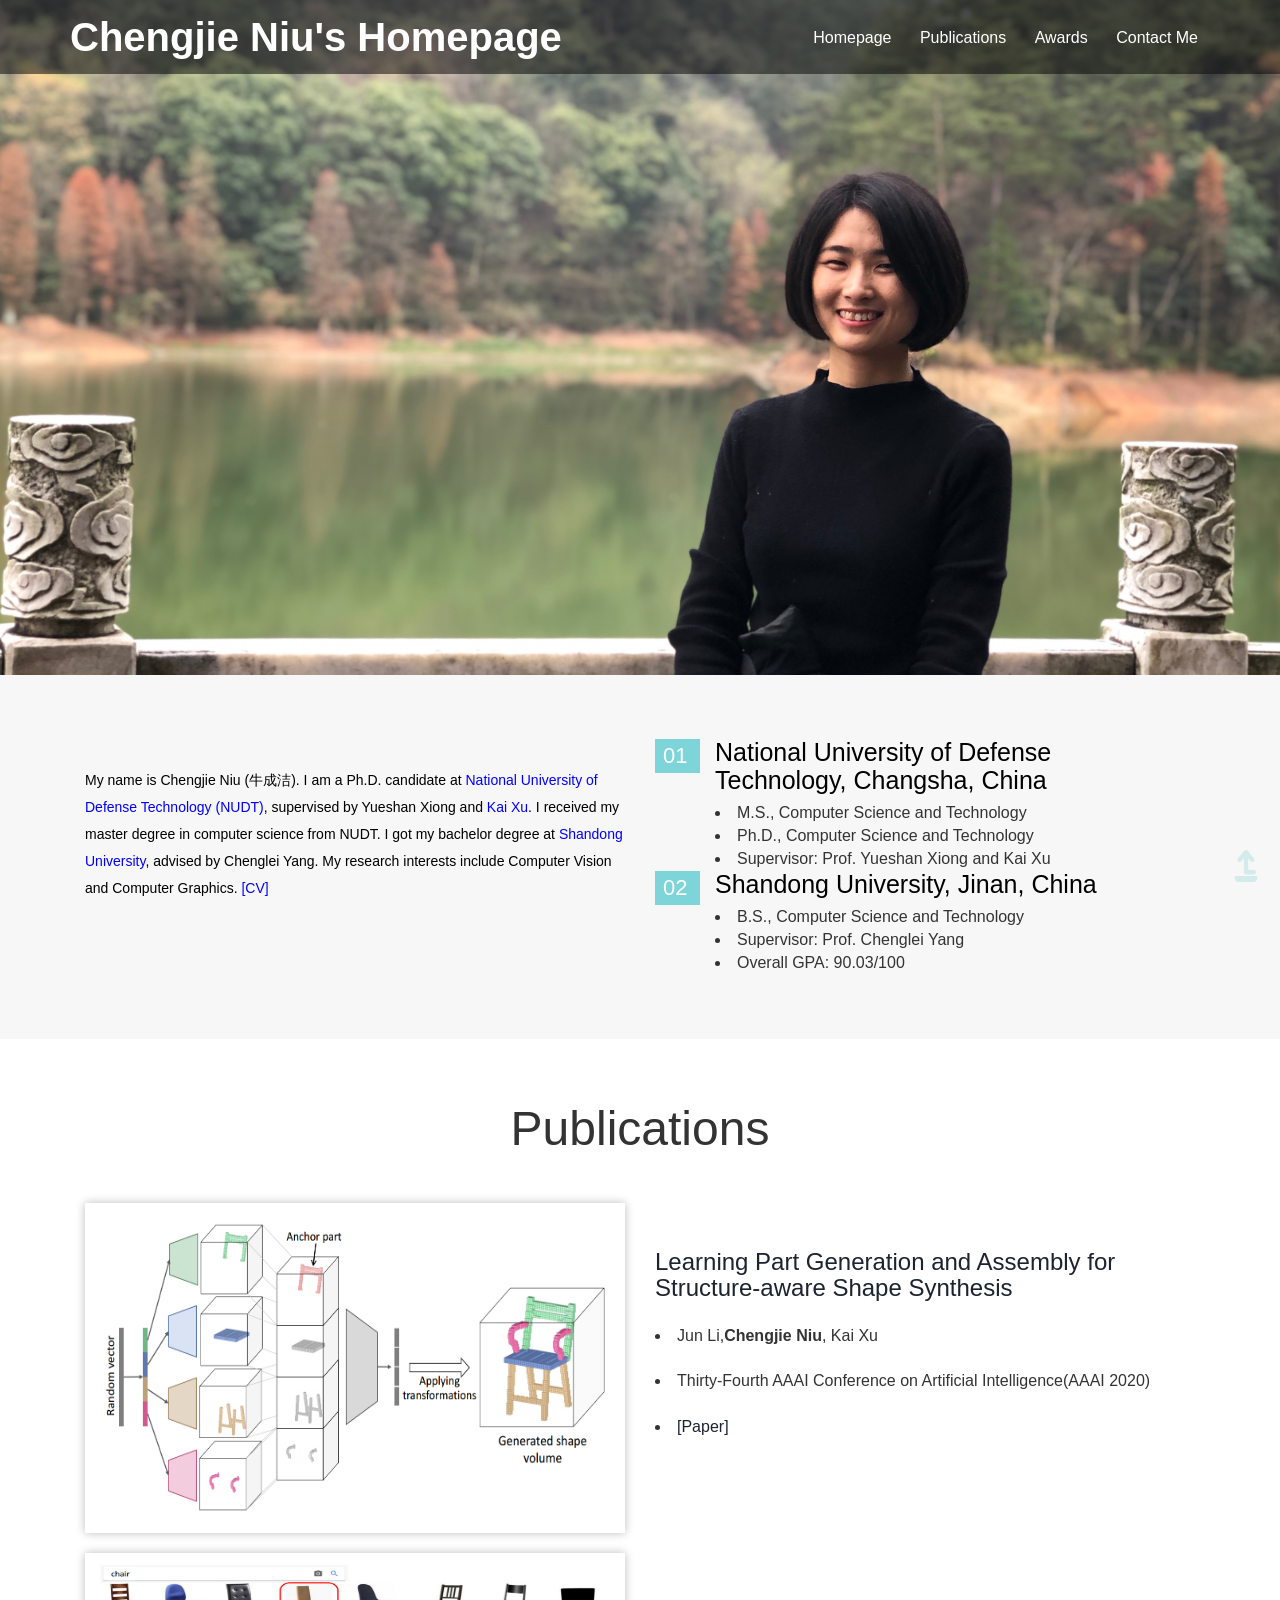
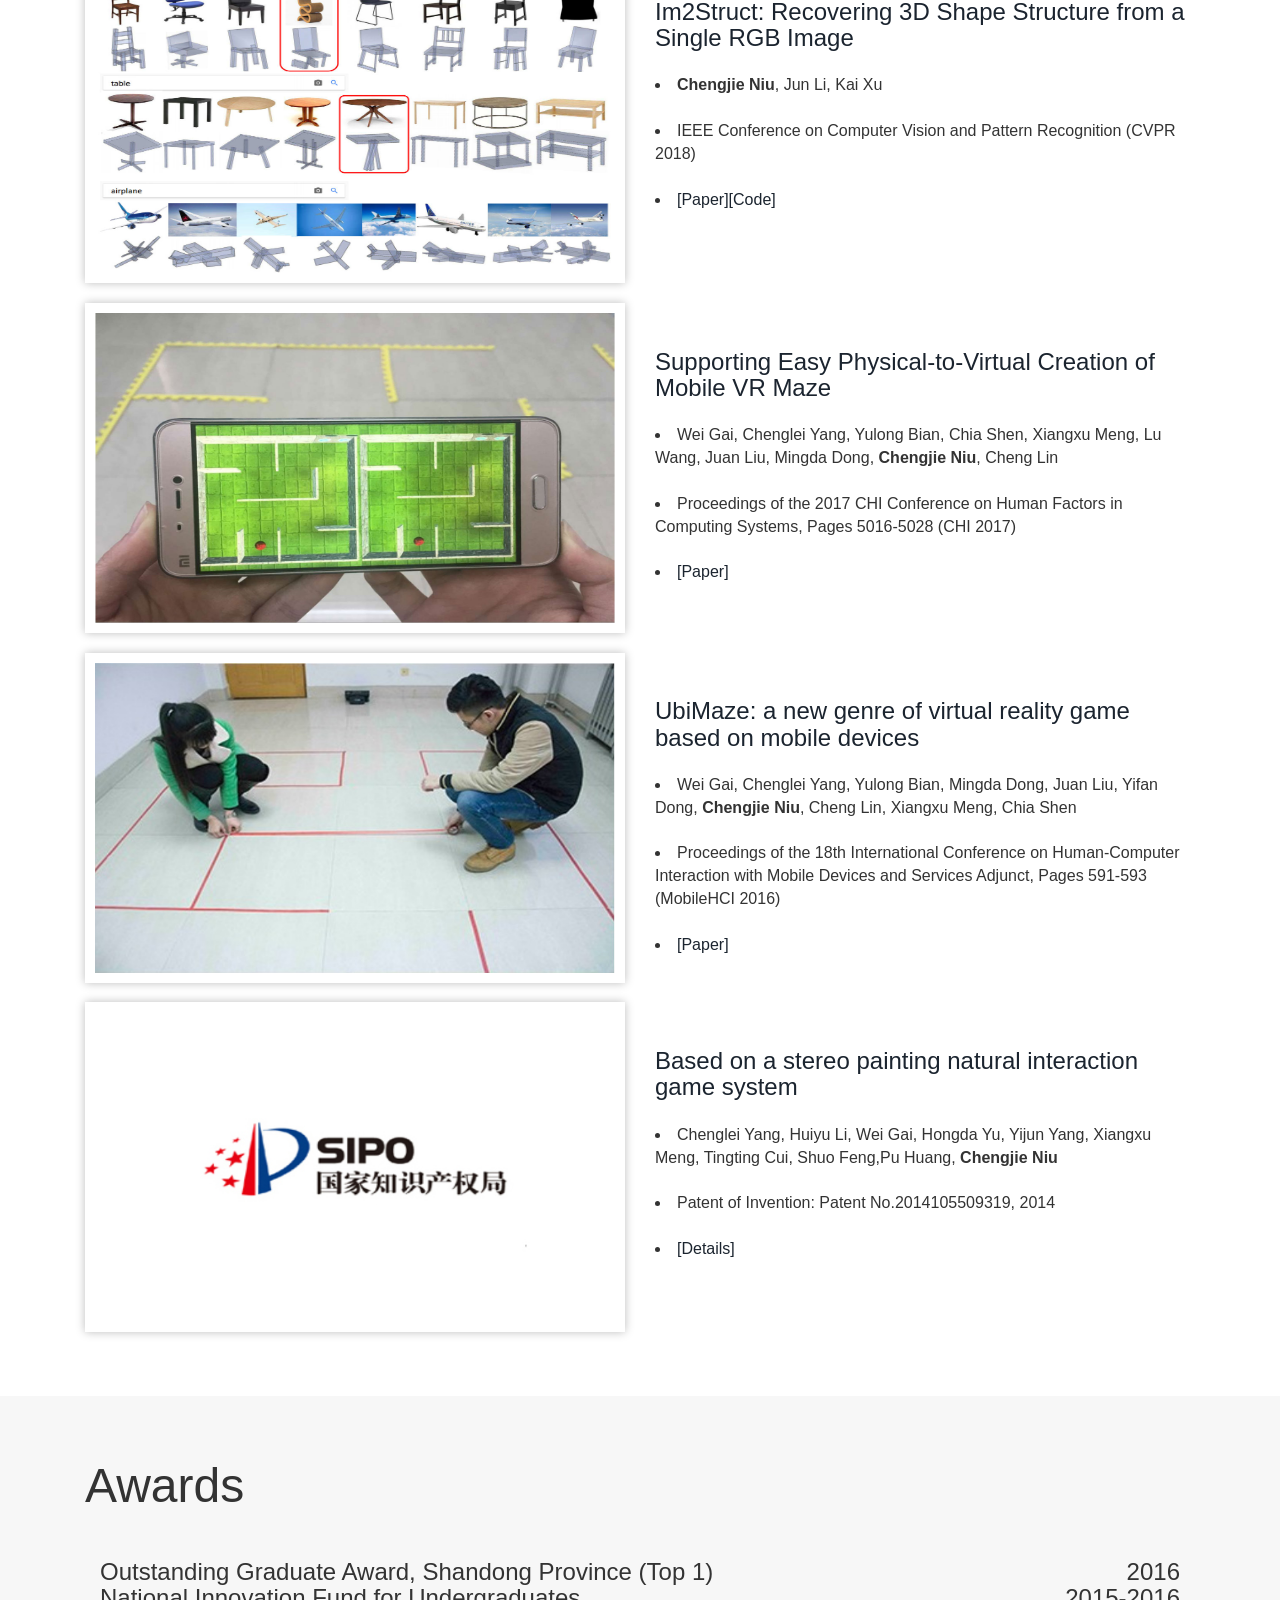
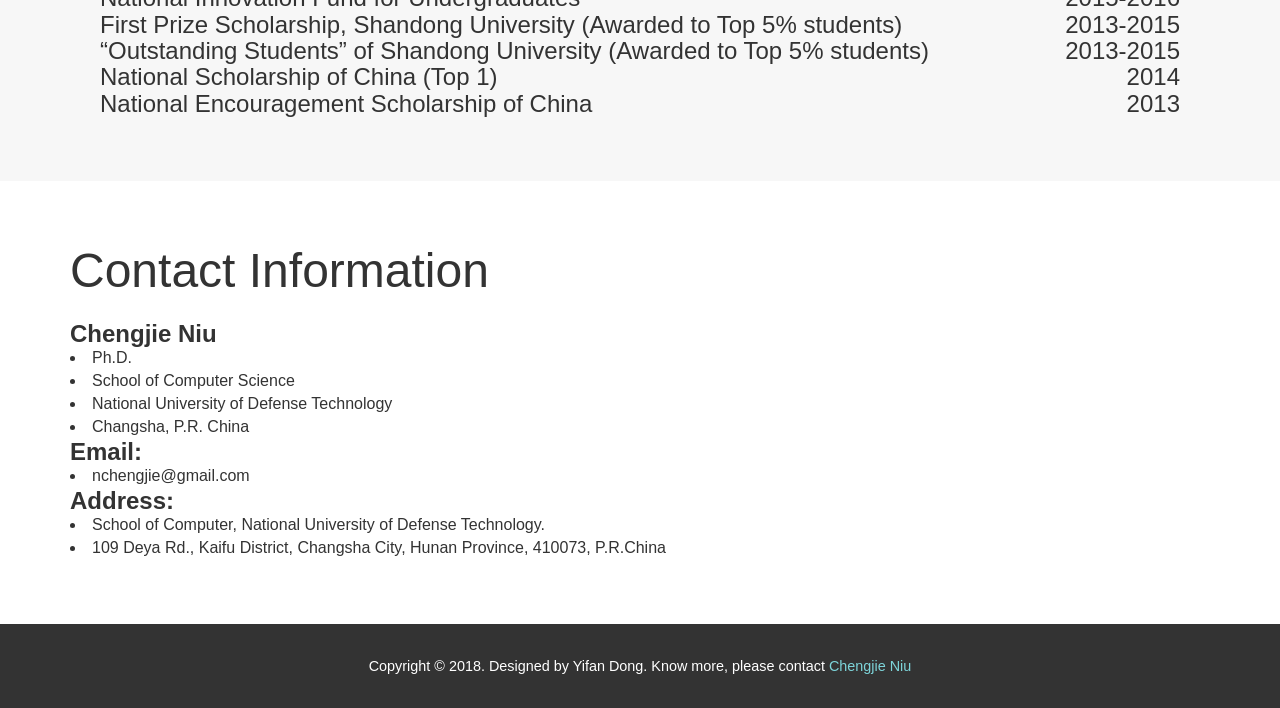
==== commit 8a8555f1: "Update index.html" ====
--- a/index.html
+++ b/index.html
@@ -464,14 +464,14 @@
 				
 				<div class="about-right-part1">
 					<div class="col-md-12 col-sm-8">
-						<p style="display:inline;float:left">Outstanding Graduate Award, Shandong Province (Top 1)</p>  <p style="text-align:right;float:right">2016</p>
+						<h3 style="display:inline;float:left">Outstanding Graduate Award, Shandong Province (Top 1)</h3>  <h3 style="text-align:right;float:right">2016</h3>
 					</div>
 					<div class="clearfix"></div>
 				</div>
 				
 				<div class="about-right-part2">
 					<div class="col-md-12 col-sm-8">
-						<p style="display:inline;float:left">National Innovation Fund for Undergraduates</p>  <p style="text-align:right;float:right">2015-2016</p>
+						<h3 style="display:inline;float:left">National Innovation Fund for Undergraduates</h3>  <h3 style="text-align:right;float:right">2015-2016</h3>
 					</div>
 					<div class="clearfix"></div>
 				</div>
@@ -479,27 +479,27 @@
 				
 				<div class="about-right-part3">
 					<div class="col-md-12 col-sm-8">
-						<p style="display:inline;float:left">First Prize Scholarship, Shandong University (Awarded to Top 5% students)</p>  <p style="text-align:right;float:right">2013-2015</p>
+						<h3 style="display:inline;float:left">First Prize Scholarship, Shandong University (Awarded to Top 5% students)</h3>  <h3 style="text-align:right;float:right">2013-2015</h3>
 					</div>
 					<div class="clearfix"></div>
 				</div>
 				<div class="about-right-part4">
 					<div class="col-md-12 col-sm-8">
-						<p style="display:inline;float:left">“Outstanding Students” of Shandong University (Awarded to Top 5% students)</p>  <p style="text-align:right;float:right">2013-2015</p>
+						<h3 style="display:inline;float:left">“Outstanding Students” of Shandong University (Awarded to Top 5% students)</h3>  <h3 style="text-align:right;float:right">2013-2015</h3>
 					</div>
 					<div class="clearfix"></div>
 				</div>
 				
 				<div class="about-right-part5">
 					<div class="col-md-12 col-sm-8">
-						<p style="display:inline;float:left">National Scholarship of China (Top 1)</p>  <p style="text-align:right;float:right">2014</p>
+						<h3 style="display:inline;float:left">National Scholarship of China (Top 1)</h3>  <h3 style="text-align:right;float:right">2014</h3>
 					</div>
 					<div class="clearfix"></div>
 				</div>
 				
 				<div class="about-right-part6">
 					<div class="col-md-12 col-sm-8">
-						<p style="display:inline;float:left">National Encouragement Scholarship of China</p>  <p style="text-align:right;float:right">2013</p>
+						<h3 style="display:inline;float:left">National Encouragement Scholarship of China</h3>  <h3 style="text-align:right;float:right">2013</h3>
 					</div>
 					<div class="clearfix"></div>
 				</div>
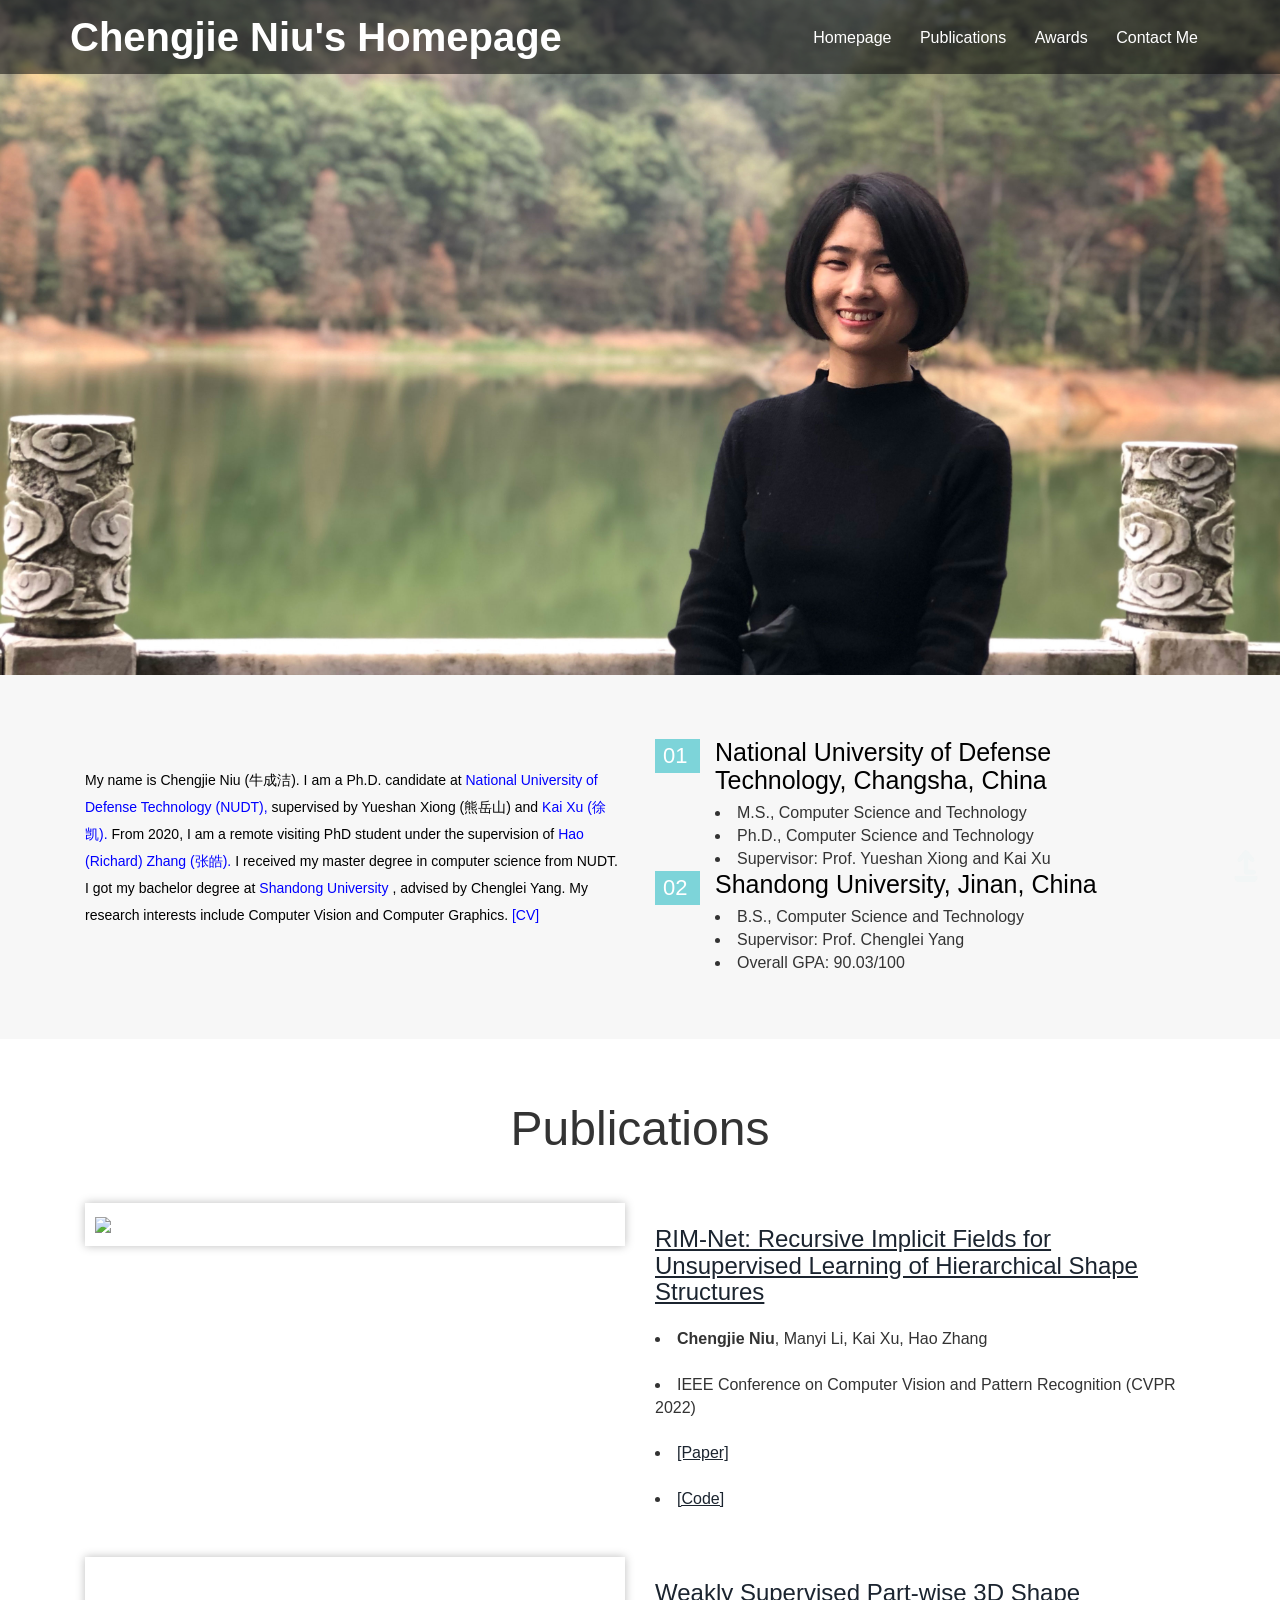
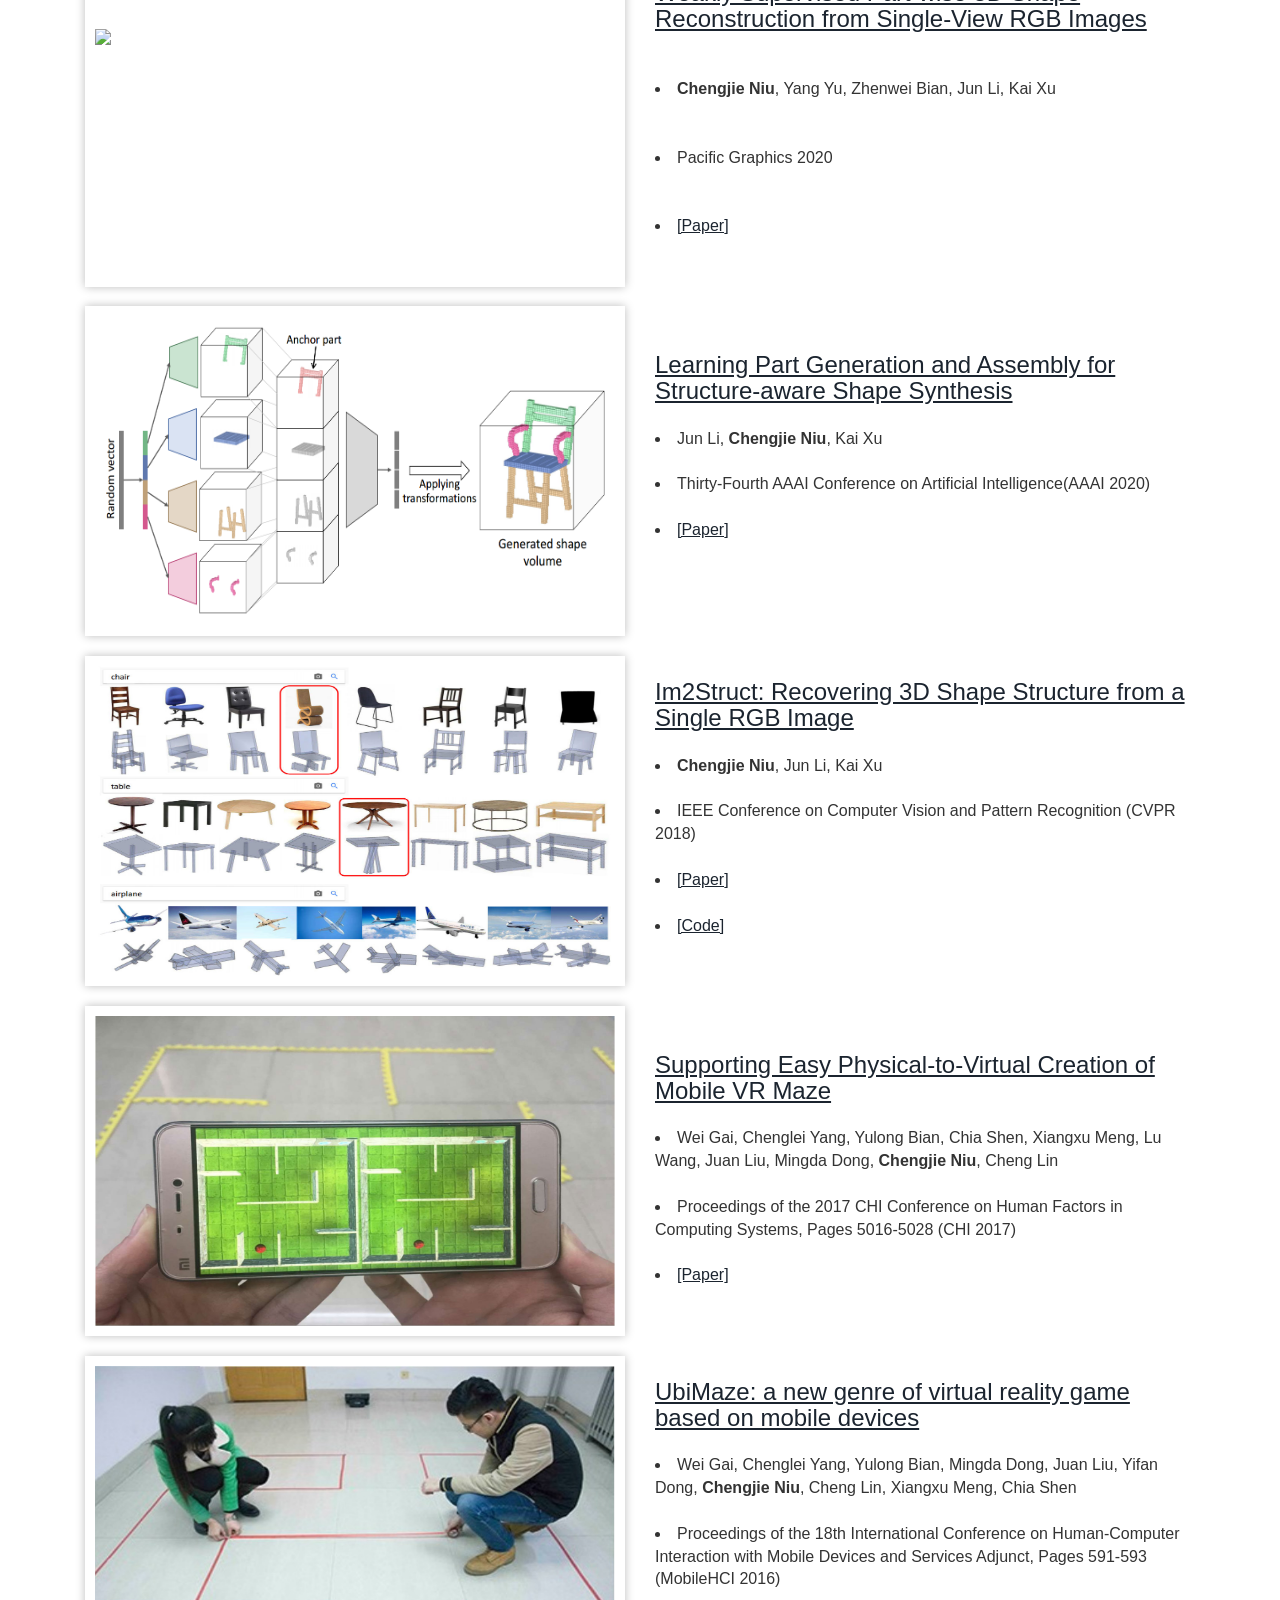
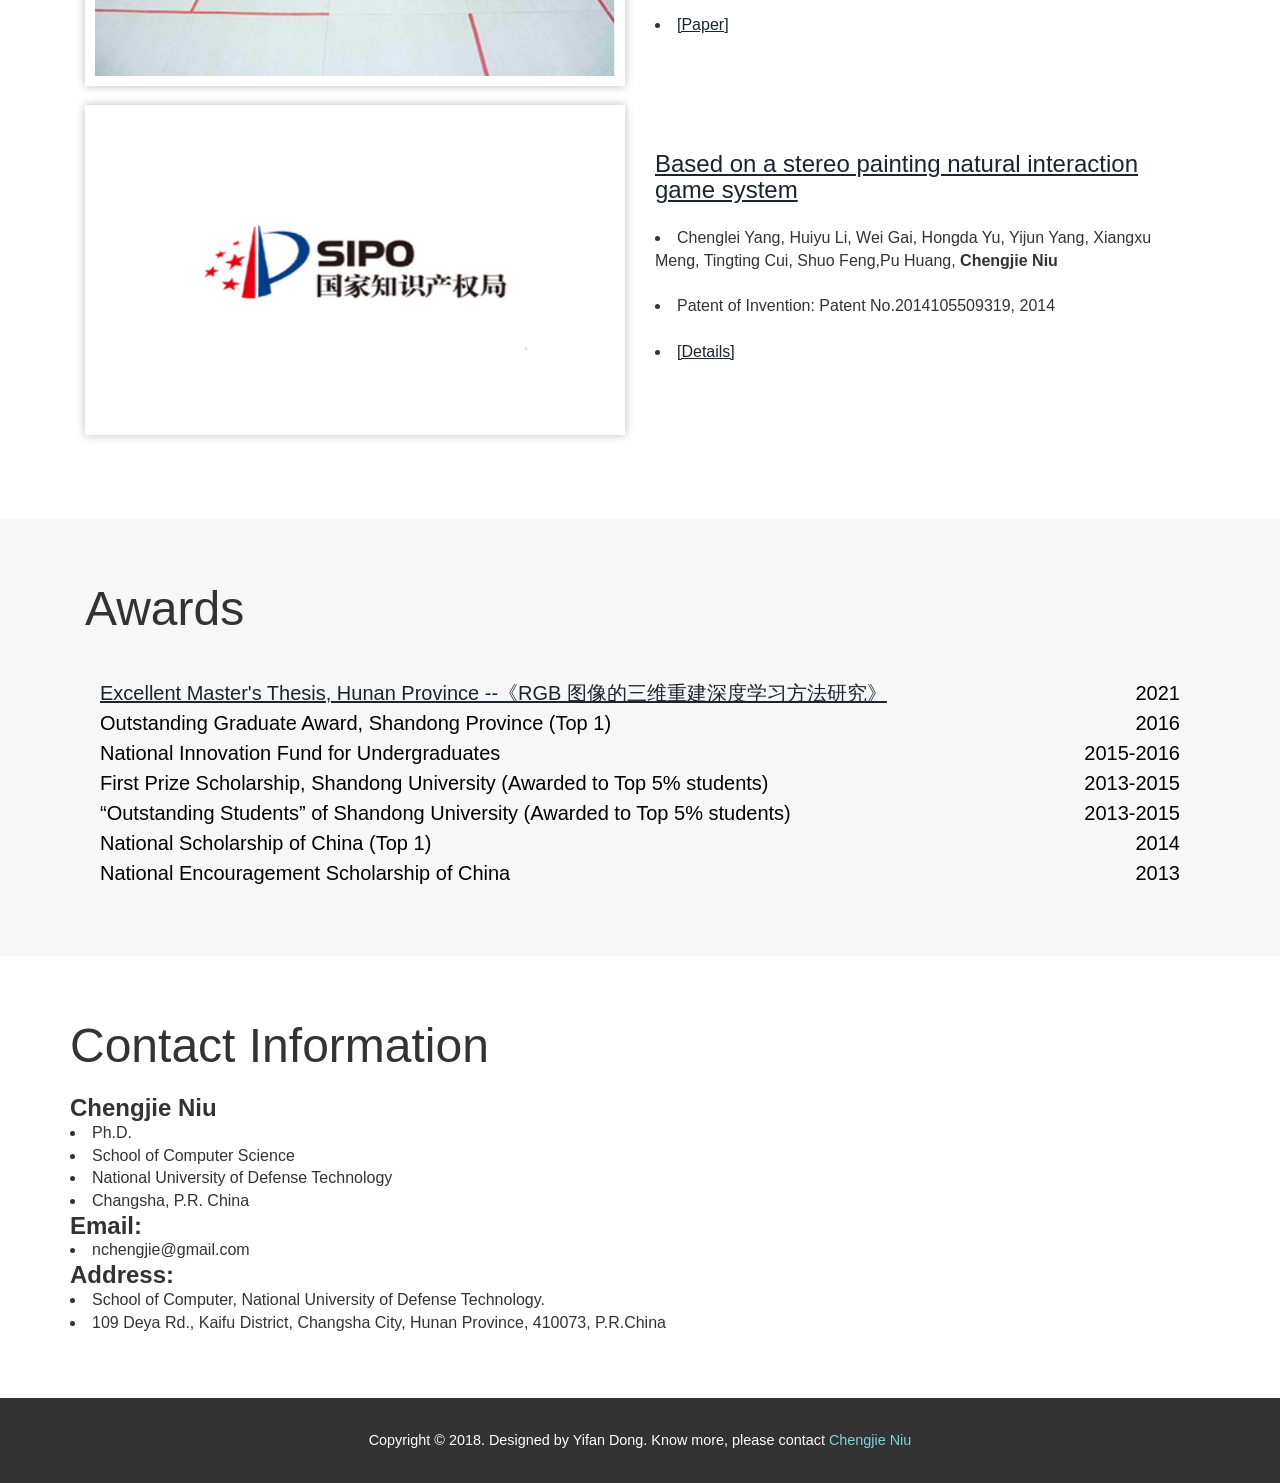
==== commit 986f0e78: "Add files via upload" ====
--- a/index.html
+++ b/index.html
@@ -10,101 +10,115 @@
 		-->
 
 <html>
+
 <head>
-<title>Chengjie Niu's Homepage</title>
-<meta name="viewport" content="width=device-width, initial-scale=1">
-<meta http-equiv="Content-Type" content="text/html; charset=utf-8" />
-<meta name="keywords" content="" />
-<script type="applisalonion/x-javascript"> addEventListener("load", function() { setTimeout(hideURLbar, 0); }, false); function hideURLbar(){ window.scrollTo(0,1); } </script>
-<link href="css/bootstrap.css" rel='stylesheet' type='text/css' />
-<!-- Custom Theme files -->
-<link href="css/iconeffects.css" rel='stylesheet' type='text/css' />
-<link href="css/style.css" rel='stylesheet' type='text/css' />	
-<link rel="stylesheet" href="css/swipebox.css">
-<script src="js/jquery-1.11.1.min.js"></script>
-<script type="text/javascript" src="js/move-top.js"></script>
-<script type="text/javascript" src="js/easing.js"></script>
-<!--/web-font-->
+	<style>
+		a{text-decoration:underline} 
+	</style>
+	<title>Chengjie Niu's Homepage</title>
+	<meta name="viewport" content="width=device-width, initial-scale=1">
+	<meta http-equiv="Content-Type" content="text/html; charset=utf-8" />
+	<meta name="keywords" content="" />
+	<script type="applisalonion/x-javascript">
+		addEventListener("load", function() { setTimeout(hideURLbar, 0); }, false); function hideURLbar(){ window.scrollTo(0,1); } 
+	</script>
+	<link href="css/bootstrap.css" rel='stylesheet' type='text/css' />
+	<!-- Custom Theme files -->
+	<link href="css/iconeffects.css" rel='stylesheet' type='text/css' />
+	<link href="css/style.css" rel='stylesheet' type='text/css' />
+	<link rel="stylesheet" href="css/swipebox.css">
+	<script src="js/jquery-1.11.1.min.js"></script>
+	<script type="text/javascript" src="js/move-top.js"></script>
+	<script type="text/javascript" src="js/easing.js"></script>
+	<!--/web-font-->
 	<!--<link href='https://fonts.googleapis.com/css?family=PT+Sans:400,400italic,700,700italic' rel='stylesheet' type='text/css'>
 	<link href='https://fonts.googleapis.com/css?family=Merriweather+Sans:400,300,700' rel='stylesheet' type='text/css'>-->
-<!--/script-->
-<script type="text/javascript">
-			jQuery(document).ready(function($) {
-				$(".scroll").click(function(event){		
-					event.preventDefault();
-					$('html,body').animate({scrollTop:$(this.hash).offset().top},900);
-				});
+	<!--/script-->
+	<script type="text/javascript">
+		jQuery(document).ready(function ($) {
+			$(".scroll").click(function (event) {
+				event.preventDefault();
+				$('html,body').animate({
+					scrollTop: $(this.hash).offset().top
+				}, 900);
 			});
-</script>
-<!-- swipe box js -->
-	<script src="js/jquery.swipebox.min.js"></script> 
-	    <script type="text/javascript">
-			jQuery(function($) {
-				$(".swipebox").swipebox();
-			});
+		});
 	</script>
-<!-- //swipe box js -->
-<!--animate-->
-<link href="css/animate.css" rel="stylesheet" type="text/css" media="all">
-<script src="js/wow.min.js"></script>
+	<!-- swipe box js -->
+	<script src="js/jquery.swipebox.min.js"></script>
+	<script type="text/javascript">
+		jQuery(function ($) {
+			$(".swipebox").swipebox();
+		});
+	</script>
+	<!-- //swipe box js -->
+	<!--animate-->
+	<link href="css/animate.css" rel="stylesheet" type="text/css" media="all">
+	<script src="js/wow.min.js"></script>
 	<script>
-		 new WOW().init();
+		new WOW().init();
 	</script>
 
 </head>
+
 <body>
-<div id="main">
-
-<!--start-home-->
-	<div class="banner" id="home"><!--菜单栏及背景图配置-->
-		<div class="header-bottom"><!--标头的容器配置-->
-		     <div class="container">
-			  <div class="fixed-header">
-			      <!--logo-->
-			       <div class="logo">
-                      <a href="index.html"><h1>Chengjie Niu's Homepage</h1></a>
-				   </div>
-					<!--//logo-->
-					<div class="top-menu">
+	<div id="main">
+
+		<!--start-home-->
+		<div class="banner" id="home">
+			<!--菜单栏及背景图配置-->
+			<div class="header-bottom">
+				<!--标头的容器配置-->
+				<div class="container">
+					<div class="fixed-header">
+						<!--logo-->
+						<div class="logo">
+							<a href="index.html">
+								<h1>Chengjie Niu's Homepage</h1>
+							</a>
+						</div>
+						<!--//logo-->
+						<div class="top-menu">
 							<span class="menu"> </span>
 							<nav class="link-effect-4" id="link-effect-4">
-                              <ul>
-								 <li class="hvr-bounce-to-bottom"><a href="index.html">Homepage</a></li>
-								 <li class="hvr-bounce-to-bottom"><a href="#Publications" class="scroll">Publications</a></li>
-								 <li class="hvr-bounce-to-bottom"><a href="#Awards" class="scroll">Awards</a></li>
-<!--								 <li class="hvr-bounce-to-bottom"><a href="#Group" class="scroll">Group</a></li>-->
-								 <li class="hvr-bounce-to-bottom"><a href="#Contact" class="scroll">Contact Me</a></li>
+								<ul>
+									<li class="hvr-bounce-to-bottom"><a href="index.html">Homepage</a></li>
+									<li class="hvr-bounce-to-bottom"><a href="#Publications"
+											class="scroll">Publications</a></li>
+									<li class="hvr-bounce-to-bottom"><a href="#Awards" class="scroll">Awards</a></li>
+									<!--								 <li class="hvr-bounce-to-bottom"><a href="#Group" class="scroll">Group</a></li>-->
+									<li class="hvr-bounce-to-bottom"><a href="#Contact" class="scroll">Contact Me</a>
+									</li>
 								</ul>
 							</nav>
-							</div>
-							<!-- script-for-menu -->
-								<script>
-									$("span.menu").click(function(){
-										$(".top-menu ul").slideToggle("slow" , function(){
-										});
-									});
-								</script>
-								<!-- script-for-menu -->
-				 <div class="clearfix"></div>
-					<script>
-				$(document).ready(function() {
-					 var navoffeset=$(".header-bottom").offset().top;
-					 $(window).scroll(function(){
-						var scrollpos=$(window).scrollTop(); 
-						if(scrollpos >=navoffeset){
-							$(".header-bottom").addClass("fixed");
-						}else{
-							$(".header-bottom").removeClass("fixed");
-						}
-					 });
-					 
-				});
-				</script>
-			 </div>
-		</div>
-	</div>
-	
-<!-- 	<div class="banner" id="home">
+						</div>
+						<!-- script-for-menu -->
+						<script>
+							$("span.menu").click(function () {
+								$(".top-menu ul").slideToggle("slow", function () {});
+							});
+						</script>
+						<!-- script-for-menu -->
+						<div class="clearfix"></div>
+						<script>
+							$(document).ready(function () {
+								var navoffeset = $(".header-bottom").offset().top;
+								$(window).scroll(function () {
+									var scrollpos = $(window).scrollTop();
+									if (scrollpos >= navoffeset) {
+										$(".header-bottom").addClass("fixed");
+									} else {
+										$(".header-bottom").removeClass("fixed");
+									}
+								});
+
+							});
+						</script>
+					</div>
+				</div>
+			</div>
+
+			<!-- 	<div class="banner" id="home">
 	<div class="logo">
 					<a><h1>Chengjie Niu</h1></a>
 					<a><h2>Ph.D. at NUDT</h2></a>
@@ -112,20 +126,20 @@
 	</div>
 	</div> -->
 
-</div>
-<!--//end-home-->
-
-
-
-
-
-<!--自我介绍-->
-<div class="about" id="about">
-		<div class="container">
-			<div class="col-md-6 about-left">
-				
-				<!--个人头像照片-->
-				<!--<div class="baner-top">
+		</div>
+		<!--//end-home-->
+
+
+
+
+
+		<!--自我介绍-->
+		<div class="about" id="about">
+			<div class="container">
+				<div class="col-md-6 about-left">
+
+					<!--个人头像照片-->
+					<!--<div class="baner-top">
 					<a href="images/co.png" class="b-link-stripe b-animate-go  swipebox">
 						
 							<img src="images/co.png" alt=" " height="250" width="350" />
@@ -142,43 +156,58 @@
 						<p>Bachelor of Science</p>
 					</div>
 				</div> -->
-		
-				<!--<li><a href="https://arxiv.org/pdf/1906.06693.pdf">[Paper]</a></li><br>		-->
-				
-				<!--<h2 class="tittle" style="vertical-align:middle"><a href="pdf_files/ChengjieNiu_CV.pdf">CV <img src = "images/cv.jpg" width="36px"></a></h2>-->
-				<p class="agile">My name is Chengjie Niu (牛成洁). I am a Ph.D. candidate at <a href="https://english.nudt.edu.cn/" target="_blank"><font color="blue">National University of Defense Technology (NUDT)</font></a>, supervised by Yueshan Xiong and <a href="http://kevinkaixu.net/" target="_blank"><font color="blue">Kai Xu</font></a>. I received my master degree in computer science from NUDT. I got my bachelor degree at <a href="http://www.en.sdu.edu.cn/" target="_blank"><font color="blue">Shandong University</font></a>, advised by Chenglei Yang. My research interests include Computer Vision and Computer Graphics. <a href="pdf_files/ChengjieNiu_CV.pdf" target="_blank"><font color="blue">[CV]</font></a></p>
-				<!--<p>XXXXXXXXXXXXXXXXXXXXXXXXX。</p>-->
-				<!--<p> <a href="pdf_files/ChengjieNiu_CV.pdf">CV<img src = "images/cv.jpg" width="15px"></a> </p>-->
-			
-			</div>
-			<div class="col-md-6 about-right">
-				<div class="about-right-part1">
-					<div class="col-md-1 num">
-						<h5>01</h5>
-					</div>
-					<div class="col-md-11 about-right-text">
-						<h4>National University of Defense Technology, Changsha, China</h4>
-						<p><li>M.S., Computer Science and Technology</li>
-						<p><li>Ph.D., Computer Science and Technology</li>
-							<li>Supervisor: Prof. Yueshan Xiong and Kai Xu</li>
-						</p>
-					</div>
-					<div class="clearfix"></div>
+
+					<!--<li><a href="https://arxiv.org/pdf/1906.06693.pdf">[Paper]</a></li><br>		-->
+
+					<!--<h2 class="tittle" style="vertical-align:middle"><a href="pdf_files/ChengjieNiu_CV.pdf">CV <img src = "images/cv.jpg" width="36px"></a></h2>-->
+					<p class="agile">My name is Chengjie Niu (牛成洁). I am a Ph.D. candidate at <a
+							href="https://english.nudt.edu.cn/" target="_blank">
+							<font color="blue">National University of Defense Technology (NUDT), </font>
+						</a>supervised by Yueshan Xiong (熊岳山) and <a href="http://kevinkaixu.net/" target="_blank">
+							<font color="blue">Kai Xu (徐凯). </font>
+						</a>From 2020, I am a remote visiting PhD
+						student under the supervision of <a href="https://www.cs.sfu.ca/~haoz/" target="_blank">
+							<font color="blue">Hao (Richard) Zhang (张皓). </font>
+						</a>I received my master degree in computer science from NUDT. I got my bachelor degree at <a
+							href="http://www.en.sdu.edu.cn/" target="_blank">
+							<font color="blue">Shandong University</font>
+						</a>, advised by Chenglei Yang. My research interests include Computer Vision and Computer
+						Graphics. <a href="pdf_files/ChengjieNiu_CV.pdf" target="_blank">
+							<font color="blue">[CV]</font>
+						</a></p>
+
 				</div>
-				<div class="about-right-part2">
-					<div class="col-md-1 num">
-						<h5>02</h5>
-					</div>
-					<div class="col-md-11 about-right-text">
-						<h4>Shandong University, Jinan, China</h4>
-						<p><li>B.S., Computer Science and Technology</li>
-							<li>Supervisor: Prof. Chenglei Yang</li>
-							<li>Overall GPA: 90.03/100</li>
-						</p>
-					</div>
-					<div class="clearfix"></div>
-				</div>
-				<!-- <div class="about-right-part3">
+				<div class="col-md-6 about-right">
+					<div class="about-right-part1">
+						<div class="col-md-1 num">
+							<h5>01</h5>
+						</div>
+						<div class="col-md-11 about-right-text">
+							<h4>National University of Defense Technology, Changsha, China</h4>
+							<p>
+								<li>M.S., Computer Science and Technology</li>
+								<p>
+									<li>Ph.D., Computer Science and Technology</li>
+									<li>Supervisor: Prof. Yueshan Xiong and Kai Xu</li>
+								</p>
+						</div>
+						<div class="clearfix"></div>
+					</div>
+					<div class="about-right-part2">
+						<div class="col-md-1 num">
+							<h5>02</h5>
+						</div>
+						<div class="col-md-11 about-right-text">
+							<h4>Shandong University, Jinan, China</h4>
+							<p>
+								<li>B.S., Computer Science and Technology</li>
+								<li>Supervisor: Prof. Chenglei Yang</li>
+								<li>Overall GPA: 90.03/100</li>
+							</p>
+						</div>
+						<div class="clearfix"></div>
+					</div>
+					<!-- <div class="about-right-part3">
 					<div class="col-md-1 num">
 						<h5>03</h5>
 					</div>
@@ -191,19 +220,96 @@
 					</div>
 					<div class="clearfix"></div>
 				</div> -->
+				</div>
+				<div class="clearfix"></div>
 			</div>
-			<div class="clearfix"></div>
 		</div>
-</div>
-<!--//自我介绍-->
-
-
-
-<!--publications-->
-<div class="gallery" id="Publications">
-	<div class="container">
-		<h3 class="tittle">Publications</h3>
-				<div class="gallery-grids">	
+		<!--//自我介绍-->
+
+
+
+		<!--publications-->
+		<div class="gallery" id="Publications">
+			<div class="container">
+				<h3 class="tittle">Publications</h3>
+				<div class="gallery-grids">
+					<!--paper5------------------------------------------------------------------->
+					<div class="col-md-6 col-sm-6 ggd baner-top big wow fadeInDown animated" data-wow-delay=".5s">
+						<a href="images/2022 cvpr RIM_net.png" class="b-link-stripe b-animate-go  swipebox">
+							<div class="gal-spin-effect vertical ">
+								<img src="images/2022 cvpr RIM_net.png" alt=" " />
+								<div class="gal-text-box">
+									<div class="info-gal-con">
+										<h4>RIM-Net: Recursive Implicit Fields for Unsupervised Learning of Hierarchical
+											Shape Structures</h4>
+										<span class="separator"></span>
+										<p>CVPR 2022</p>
+										<span class="separator"></span>
+									</div>
+								</div>
+							</div>
+						</a>
+					</div>
+
+					<div class="col-md-6 about-right-text">
+						<br>
+						<h3><a href="https://arxiv.org/pdf/2201.12763.pdf" style="text-decoration:underline" target="_blank">RIM-Net: Recursive Implicit
+								Fields for Unsupervised Learning of Hierarchical Shape Structures</a></h3><br>
+						<p>
+							<li><b>Chengjie Niu</b>, Manyi Li, Kai Xu, Hao Zhang</li><br>
+							<li>IEEE Conference on Computer Vision and Pattern Recognition (CVPR 2022)</li><br>
+							<li><a href="https://arxiv.org/pdf/2201.12763.pdf" style="text-decoration:underline" target="_blank">[Paper]</a></li>
+							<br>
+							<li><a href="https://github.com/chengjieniu/RIM-Net" style="text-decoration:underline" target="_blank">[Code]</a></li>
+
+						</p>
+						<br>
+						<br>
+					</div>
+					<!--paper5------------------------------------------------------------------->
+
+					<!--paper6------------------------------------------------------------------->
+					<div class="col-md-6 col-sm-6 ggd baner-top big wow fadeInDown animated" data-wow-delay=".5s">
+						<a href="images/PG2020.png" class="b-link-stripe b-animate-go  swipebox">
+							<div class="gal-spin-effect vertical" style="height: 310px;">
+								<img src="images/PG2020.png" style="position: absolute;top: 20%; height: 150px;"
+									alt=" " />
+								<div class="gal-text-box">
+									<div class="info-gal-con">
+										<h4>Weakly Supervised Part-wise 3D Shape Reconstruction from Single-View RGB
+											Images</h4>
+										<span class="separator"></span>
+										<p>PG 2020</p>
+										<span class="separator"></span>
+									</div>
+								</div>
+							</div>
+						</a>
+					</div>
+
+					<div class="col-md-6 about-right-text">
+						<br>
+						<h3><a href="https://kevinkaixu.net/papers/niu_pg20_partsvr.pdf" style="text-decoration:underline" target="_blank">Weakly
+								Supervised Part-wise 3D Shape Reconstruction from Single-View RGB Images</a></h3>
+						<br>
+						<br>
+						<p>
+							<li><b>Chengjie Niu</b>, Yang Yu, Zhenwei Bian, Jun Li, Kai Xu</li>
+							<br>
+							<br>
+							<li>Pacific Graphics 2020</li>
+							<br>
+							<br>
+							<li><a href="https://kevinkaixu.net/papers/niu_pg20_partsvr.pdf" style="text-decoration:underline" target="_blank">[Paper]</a>
+							</li>
+						</p>
+
+						<br>
+						<br>
+						<br>
+					</div>
+					<!--paper6------------------------------------------------------------------->
+
 					<!--paper0------------------------------------------------------------------->
 					<div class="col-md-6 col-sm-6 ggd baner-top big wow fadeInRight animated" data-wow-delay=".5s">
 						<a href="images/paper0.png" class="b-link-stripe b-animate-go  swipebox">
@@ -211,37 +317,40 @@
 								<img src="images/paper0.png" alt=" " />
 								<div class="gal-text-box">
 									<div class="info-gal-con">
-										<h4>Learning Part Generation and Assembly for Structure-aware Shape Synthesis</h4>
+										<h4>Learning Part Generation and Assembly for Structure-aware Shape Synthesis
+										</h4>
 										<span class="separator"></span>
 										<p>AAAI 2020</p>
 										<span class="separator"></span>
-										
+
 									</div>
 								</div>
 							</div>
 						</a>
 					</div>
-					
-					
-					
+
 					<div class="col-md-6 about-right-text">
-					<br>
-					<br>
-					<h3><a href="http://openaccess.thecvf.com/content_cvpr_2018/html/Niu_Im2Struct_Recovering_3D_CVPR_2018_paper.html" target="_blank">Learning Part Generation and Assembly for Structure-aware Shape Synthesis</a></h3><br>
-					<p><li>Jun Li,<b>Chengjie Niu</b>, Kai Xu</li><br>
-						<li>Thirty-Fourth AAAI Conference on Artificial Intelligence(AAAI 2020)</li><br>
-						<li><a href="https://arxiv.org/pdf/1906.06693.pdf" target="_blank">[Paper]</a></li><br>
-						<!--<li><a href="paper/Learning Part Generation and Assembly for Structure-aware Shape Synthesis.pdf">[Paper]</a></li><br>-->
-						<br>
-						<br>
-						<br>
-						<br><!--为了页面排版不错位加的br-->
-
-						
-					</p>
+						<br>
+						<br>
+						<h3><a href="https://arxiv.org/pdf/1906.06693.pdf"
+							style="text-decoration:underline" target="_blank">Learning Part Generation and Assembly for Structure-aware Shape
+								Synthesis</a></h3><br>
+						<p>
+							<li>Jun Li,<b> Chengjie Niu</b>, Kai Xu</li><br>
+							<li>Thirty-Fourth AAAI Conference on Artificial Intelligence(AAAI 2020)</li><br>
+							<li><a href="https://arxiv.org/pdf/1906.06693.pdf" style="text-decoration:underline" target="_blank">[Paper]</a></li><br>
+							<!--<li><a href="paper/Learning Part Generation and Assembly for Structure-aware Shape Synthesis.pdf">[Paper]</a></li><br>-->
+							<br>
+							<br>
+							<br>
+							<br>
+							<!--为了页面排版不错位加的br-->
+
+
+						</p>
 					</div><br>
 					<!--paper0----------------------------------------------------------------->
-			
+
 					<!--paper1------------------------------------------------------------------->
 					<div class="col-md-6 col-sm-6 ggd baner-top big wow fadeInRight animated" data-wow-delay=".5s">
 						<a href="images/paper1.jpg" class="b-link-stripe b-animate-go  swipebox">
@@ -253,34 +362,38 @@
 										<span class="separator"></span>
 										<p>CVPR 2018</p>
 										<span class="separator"></span>
-										
+
 									</div>
 								</div>
 							</div>
 						</a>
 					</div>
-					
-					
-					
+
 					<div class="col-md-6 about-right-text">
-					<br>
-					<br>
-					<h3><a href="http://openaccess.thecvf.com/content_cvpr_2018/html/Niu_Im2Struct_Recovering_3D_CVPR_2018_paper.html" target="_blank">Im2Struct: Recovering 3D Shape Structure from a Single RGB Image</a></h3><br>
-					<p><li><b>Chengjie Niu</b>, Jun Li, Kai Xu</li><br>
-						<li>IEEE Conference on Computer Vision and Pattern Recognition (CVPR 2018)</li><br>
-						<li><a href="http://openaccess.thecvf.com/content_cvpr_2018/papers/Niu_Im2Struct_Recovering_3D_CVPR_2018_paper.pdf" target="_blank">[Paper]</a><a href="https://github.com/chengjieniu/Im2Struct" target="_blank">[Code]</a></li><br>
-						<!--<li><a href="paper/Niu_Im2Struct_Recovering_3D_CVPR_2018_paper.pdf">[Paper]</a></li><br>-->
-						<br>
-						<br>
-						<br>
-						
-					</p>
-					</div><br>
+						<br>						
+						<h3><a href="http://openaccess.thecvf.com/content_cvpr_2018/html/Niu_Im2Struct_Recovering_3D_CVPR_2018_paper.html"
+							style="text-decoration:underline"  target="_blank">Im2Struct: Recovering 3D Shape Structure from a Single RGB Image</a>
+						</h3><br>
+						<p>
+							<li><b>Chengjie Niu</b>, Jun Li, Kai Xu</li><br>
+							<li>IEEE Conference on Computer Vision and Pattern Recognition (CVPR 2018)</li><br>
+							<li><a href="http://openaccess.thecvf.com/content_cvpr_2018/papers/Niu_Im2Struct_Recovering_3D_CVPR_2018_paper.pdf"
+								style="text-decoration:underline"  target="_blank">[Paper]</a></li>
+							<br>
+							<li>
+								<a href="https://github.com/chengjieniu/Im2Struct" style="text-decoration:underline"  target="_blank">[Code]</a></li><br>
+							<!--<li><a href="paper/Niu_Im2Struct_Recovering_3D_CVPR_2018_paper.pdf">[Paper]</a></li><br>-->
+							<br>
+
+
+						</p>
+						<br>
+					</div>
 					<!--paper1----------------------------------------------------------------->
-					
+
 					<!--paper2------------------------------------------------------------------->
 					<div class="col-md-6 col-sm-6 ggd baner-top small wow fadeInLeft animated" data-wow-delay=".5s">
-					<!--fadeInLeft:从左侧飞入-->
+						<!--fadeInLeft:从左侧飞入-->
 						<a href="images/paper2.jpg" class="b-link-stripe b-animate-go  swipebox">
 							<div class="gal-spin-effect vertical ">
 								<img src="images/paper2.jpg" alt=" " />
@@ -290,31 +403,34 @@
 										<span class="separator"></span>
 										<p>CHI 2017</p>
 										<span class="separator"></span>
-										
+
 									</div>
 								</div>
 							</div>
 						</a>
 					</div>
-					
-					
+
 					<div class="col-md-6 about-right-text">
-					<br>
-					<br>
-					<h3><a href="https://dl.acm.org/citation.cfm?id=3025453.3025494" target="_blank">Supporting Easy Physical-to-Virtual Creation of Mobile VR Maze</a></h3><br>
-					<p><li>Wei Gai, Chenglei Yang, Yulong Bian, Chia Shen, Xiangxu Meng, Lu Wang, Juan Liu, Mingda Dong, <b>Chengjie Niu</b>, Cheng Lin</li><br>
-						<li>Proceedings of the 2017 CHI Conference on Human Factors in Computing Systems, Pages 5016-5028 (CHI 2017)</li><br>
-						<li><a href="https://dl.acm.org/citation.cfm?id=3025453.3025494" target="_blank">[Paper]</a></li><br>
-						<!--<li><a href="paper/Supporting Easy Physical-to-Virtual Creation of Mobile VR Maze.pdf">[Paper]</a></li><br>-->
-						<br>
-						<br>
-						
-						
-					</p>
+						<br>
+						<br>
+						<h3><a href="https://dl.acm.org/citation.cfm?id=3025453.3025494" style="text-decoration:underline" target="_blank">Supporting Easy
+								Physical-to-Virtual Creation of Mobile VR Maze</a></h3><br>
+						<p>
+							<li>Wei Gai, Chenglei Yang, Yulong Bian, Chia Shen, Xiangxu Meng, Lu Wang, Juan Liu, Mingda
+								Dong, <b>Chengjie Niu</b>, Cheng Lin</li><br>
+							<li>Proceedings of the 2017 CHI Conference on Human Factors in Computing Systems, Pages
+								5016-5028 (CHI 2017)</li><br>
+							<li><a href="https://dl.acm.org/citation.cfm?id=3025453.3025494" style="text-decoration:underline"  target="_blank">[Paper]</a>
+							</li><br>
+							<!--<li><a href="paper/Supporting Easy Physical-to-Virtual Creation of Mobile VR Maze.pdf">[Paper]</a></li><br>-->
+							<br>
+							<br>
+
+
+						</p>
 					</div><br>
 					<!--paper2------------------------------------------------------------------->
-					
-					
+
 					<!--paper3------------------------------------------------------------------->
 					<div class="col-md-6 col-sm-6 ggd baner-top small wow fadeInLeft animated" data-wow-delay=".5s">
 						<a href="images/paper3.jpg" class="b-link-stripe b-animate-go  swipebox">
@@ -326,29 +442,31 @@
 										<span class="separator"></span>
 										<p>MobileHCI 2016</p>
 										<span class="separator"></span>
-										
+
 									</div>
 								</div>
 							</div>
 						</a>
 					</div>
-					
-					
+
 					<div class="col-md-6 about-right-text">
-					<br>
-					<br>
-					<h3><a href="https://dl.acm.org/citation.cfm?id=2961824&dl=ACM&coll=DL" target="_blank">UbiMaze: a new genre of virtual reality game based on mobile devices</a></h3><br>
-						<p><li>Wei Gai, Chenglei Yang, Yulong Bian, Mingda Dong, Juan Liu, Yifan Dong, <b>Chengjie Niu</b>, Cheng Lin, Xiangxu Meng, Chia Shen</li><br>
-							<li>Proceedings of the 18th International Conference on Human-Computer Interaction with Mobile Devices and Services Adjunct, Pages 591-593 (MobileHCI 2016)</li><br>
-							<li><a href="https://dl.acm.org/citation.cfm?id=2961824&dl=ACM&coll=DL" target="_blank">[Paper]</a></li><br>
+						<br>						
+						<h3><a href="https://dl.acm.org/citation.cfm?id=2961824&dl=ACM&coll=DL" style="text-decoration:underline"  target="_blank">UbiMaze:
+								a new genre of virtual reality game based on mobile devices</a></h3><br>
+						<p>
+							<li>Wei Gai, Chenglei Yang, Yulong Bian, Mingda Dong, Juan Liu, Yifan Dong, <b>Chengjie
+									Niu</b>, Cheng Lin, Xiangxu Meng, Chia Shen</li><br>
+							<li>Proceedings of the 18th International Conference on Human-Computer Interaction with
+								Mobile Devices and Services Adjunct, Pages 591-593 (MobileHCI 2016)</li><br>
+							<li><a href="https://dl.acm.org/citation.cfm?id=2961824&dl=ACM&coll=DL" style="text-decoration:underline" 
+									target="_blank">[Paper]</a></li><br>
 							<!--<li><a href="paper/UbiMaze-a new genre of virtual reality game based on mobile devices.pdf">[Paper]</a></li><br>-->
 							<br>
-							
-						</p>
-					</div><br>
+						</p>
+						<br>
+					</div>
 					<!--paper3------------------------------------------------------------------->
-					
-					
+
 					<!--paper4------------------------------------------------------------------->
 					<div class="col-md-6 col-sm-6 ggd baner-top big wow fadeInDown animated" data-wow-delay=".5s">
 						<a href="images/paper4.jpg" class="b-link-stripe b-animate-go  swipebox">
@@ -365,23 +483,31 @@
 							</div>
 						</a>
 					</div>
-					
+
 					<div class="col-md-6 about-right-text">
-					<br>
-					<br>
-					<h3><a href="http://cpquery.sipo.gov.cn/txnQueryBibliographicData.do?select-key:shenqingh=2014105509319&select-key:zhuanlilx=1&select-key:backPage=http%3A%2F%2Fcpquery.sipo.gov.cn%2FtxnQueryOrdinaryPatents.do%3Fselect-key%3Ashenqingh%3D2014105509319%26select-key%3Azhuanlimc%3D%26select-key%3Ashenqingrxm%3D%26select-key%3Azhuanlilx%3D%26select-key%3Ashenqingr_from%3D%26select-key%3Ashenqingr_to%3D%26verycode%3D6%26inner-flag%3Aopen-type%3Dwindow%26inner-flag%3Aflowno%3D1545614344328&token=CB7A51BAEC30486F87398C9E793DB0E1&inner-flag:open-type=window&inner-flag:flowno=1545614363004" target="_blank">Based on a stereo painting natural interaction game system</a></h3><br>
-					<p><li>Chenglei Yang, Huiyu Li, Wei Gai, Hongda Yu, Yijun Yang, Xiangxu Meng, Tingting Cui, Shuo Feng,Pu Huang, <b>Chengjie Niu</b></li><br>
-						<li>Patent of Invention: Patent No.2014105509319, 2014</li><br>
-						<li><a href="http://cpquery.sipo.gov.cn/txnQueryBibliographicData.do?select-key:shenqingh=2014105509319&select-key:zhuanlilx=1&select-key:backPage=http%3A%2F%2Fcpquery.sipo.gov.cn%2FtxnQueryOrdinaryPatents.do%3Fselect-key%3Ashenqingh%3D2014105509319%26select-key%3Azhuanlimc%3D%26select-key%3Ashenqingrxm%3D%26select-key%3Azhuanlilx%3D%26select-key%3Ashenqingr_from%3D%26select-key%3Ashenqingr_to%3D%26verycode%3D6%26inner-flag%3Aopen-type%3Dwindow%26inner-flag%3Aflowno%3D1545614344328&token=CB7A51BAEC30486F87398C9E793DB0E1&inner-flag:open-type=window&inner-flag:flowno=1545614363004" target="_blank">[Details]</a></li>
-						
-					</p>
+						<br>
+						<br>
+						<h3><a href="http://cpquery.sipo.gov.cn/txnQueryBibliographicData.do?select-key:shenqingh=2014105509319&select-key:zhuanlilx=1&select-key:backPage=http%3A%2F%2Fcpquery.sipo.gov.cn%2FtxnQueryOrdinaryPatents.do%3Fselect-key%3Ashenqingh%3D2014105509319%26select-key%3Azhuanlimc%3D%26select-key%3Ashenqingrxm%3D%26select-key%3Azhuanlilx%3D%26select-key%3Ashenqingr_from%3D%26select-key%3Ashenqingr_to%3D%26verycode%3D6%26inner-flag%3Aopen-type%3Dwindow%26inner-flag%3Aflowno%3D1545614344328&token=CB7A51BAEC30486F87398C9E793DB0E1&inner-flag:open-type=window&inner-flag:flowno=1545614363004"
+							style="text-decoration:underline" target="_blank">Based on a stereo painting natural interaction game system</a></h3><br>
+						<p>
+							<li>Chenglei Yang, Huiyu Li, Wei Gai, Hongda Yu, Yijun Yang, Xiangxu Meng, Tingting Cui,
+								Shuo Feng,Pu Huang, <b>Chengjie Niu</b></li><br>
+							<li>Patent of Invention: Patent No.2014105509319, 2014</li><br>
+							<li><a href="http://cpquery.sipo.gov.cn/txnQueryBibliographicData.do?select-key:shenqingh=2014105509319&select-key:zhuanlilx=1&select-key:backPage=http%3A%2F%2Fcpquery.sipo.gov.cn%2FtxnQueryOrdinaryPatents.do%3Fselect-key%3Ashenqingh%3D2014105509319%26select-key%3Azhuanlimc%3D%26select-key%3Ashenqingrxm%3D%26select-key%3Azhuanlilx%3D%26select-key%3Ashenqingr_from%3D%26select-key%3Ashenqingr_to%3D%26verycode%3D6%26inner-flag%3Aopen-type%3Dwindow%26inner-flag%3Aflowno%3D1545614344328&token=CB7A51BAEC30486F87398C9E793DB0E1&inner-flag:open-type=window&inner-flag:flowno=1545614363004"
+								style="text-decoration:underline" target="_blank">[Details]</a></li>
+
+						</p>
+						<br>
+						<br>
+						<br>
+						<br>
 					</div>
 					<!--paper4------------------------------------------------------------------->
-					
-					
-
-					
-<!-- 						<div class="col-md-4 col-sm-4 ggd baner-top three wow fadeInLeft animated" data-wow-delay=".5s">
+
+
+
+
+					<!-- 						<div class="col-md-4 col-sm-4 ggd baner-top three wow fadeInLeft animated" data-wow-delay=".5s">
 							<a href="images/my5.jpg" class="b-link-stripe b-animate-go  swipebox">
 								<div class="gal-spin-effect vertical ">
 									<img src="images/my5.jpg" alt=" " />
@@ -429,95 +555,116 @@
 								</div>
 							</a>
 						</div> -->
-		
-				<div class="clearfix"> </div>
-				</div>		
-					
-<!-- 				<div class="col-md-11 about-right-text">
+
+					<div class="clearfix"> </div>
+				</div>
+
+				<!-- 				<div class="col-md-11 about-right-text">
 						<h4><a href="https://arxiv.org/abs/1804.05469">Im2Struct: Recovering 3D Shape Structure from a Single RGB Image</a></h4>
 						<p><li><b>Chengjie Niu</b>, Jun Li, Kai Xu</li>
 							<li>IEEE Conference on Computer Vision and Pattern Recognition (CVPR 2018)</li>
 							<li><a href="https://arxiv.org/abs/1804.05469">[Paper]</a><a href="https://github.com/chengjieniu/Im2Struct">[Code]</a></li>
 						</p>
 					</div> -->
-	</div>
-</div>
-<!-- //publications-->
-	
-	
-	
-<!--Awards-->
-
-<div class="about" id="Awards">
-		<div class="container">
-			<div class="col-md-12">
-				
-				
-				<h3 class="tittle">Awards</h3>
-				<!-- <p class="agile">RESEARCH INTERESTS：Computer Graphics, Computer Vision, Deep Learning</p>
+			</div>
+		</div>
+		<!-- //publications-->
+
+
+
+		<!--Awards-->
+
+		<div class="about" id="Awards">
+			<div class="container">
+				<div class="col-md-12">
+
+
+					<h3 class="tittle">Awards</h3>
+					<!-- <p class="agile">RESEARCH INTERESTS：Computer Graphics, Computer Vision, Deep Learning</p>
 				<p>XXXXXXXXXXXXXXXXXXXXXXXXXx。</p> -->
-			<br>
-			<br>
-			
+					<br>
+					<br>
+
+				</div>
+				<div class="col-md-12 col-sm-12 about-right">
+					
+					<div class="about-right-part1">
+						<div class="col-md-12 col-sm-8">
+							<h3 style="display:inline;float:left">
+								<a href="/pdf_files/RGB 图像的三维重建深度学习方法研究.pdf"  style="text-decoration:underline" target="_blank">Excellent Master's Thesis, Hunan Province
+									--《RGB 图像的三维重建深度学习方法研究》
+								</a>
+							</h3>
+							<h3 style="text-align:right;float:right">2021</h3>
+						</div>
+						<div class="clearfix"></div>
+					</div>
+
+					<div class="about-right-part1">
+						<div class="col-md-12 col-sm-8">
+							<h3 style="display:inline;float:left">Outstanding Graduate Award, Shandong Province (Top 1)
+							</h3>
+							<h3 style="text-align:right;float:right">2016</h3>
+						</div>
+						<div class="clearfix"></div>
+					</div>
+
+					<div class="about-right-part2">
+						<div class="col-md-12 col-sm-8">
+							<h3 style="display:inline;float:left">National Innovation Fund for Undergraduates</h3>
+							<h3 style="text-align:right;float:right">2015-2016</h3>
+						</div>
+						<div class="clearfix"></div>
+					</div>
+
+
+					<div class="about-right-part3">
+						<div class="col-md-12 col-sm-8">
+							<h3 style="display:inline;float:left">First Prize Scholarship, Shandong University (Awarded
+								to Top 5% students)</h3>
+							<h3 style="text-align:right;float:right">2013-2015</h3>
+						</div>
+						<div class="clearfix"></div>
+					</div>
+					<div class="about-right-part4">
+						<div class="col-md-12 col-sm-8">
+							<h3 style="display:inline;float:left">“Outstanding Students” of Shandong University (Awarded
+								to Top 5% students)</h3>
+							<h3 style="text-align:right;float:right">2013-2015</h3>
+						</div>
+						<div class="clearfix"></div>
+					</div>
+
+					<div class="about-right-part5">
+						<div class="col-md-12 col-sm-8">
+							<h3 style="display:inline;float:left">National Scholarship of China (Top 1)</h3>
+							<h3 style="text-align:right;float:right">2014</h3>
+						</div>
+						<div class="clearfix"></div>
+					</div>
+
+					<div class="about-right-part6">
+						<div class="col-md-12 col-sm-8">
+							<h3 style="display:inline;float:left">National Encouragement Scholarship of China</h3>
+							<h3 style="text-align:right;float:right">2013</h3>
+						</div>
+						<div class="clearfix"></div>
+					</div>
+
+
+
+				</div>
+				<div class="clearfix"></div>
 			</div>
-			<div class="col-md-12 col-sm-12 about-right">
-				
-				<div class="about-right-part1">
-					<div class="col-md-12 col-sm-8">
-						<h3 style="display:inline;float:left">Outstanding Graduate Award, Shandong Province (Top 1)</h3>  <h3 style="text-align:right;float:right">2016</h3>
-					</div>
-					<div class="clearfix"></div>
-				</div>
-				
-				<div class="about-right-part2">
-					<div class="col-md-12 col-sm-8">
-						<h3 style="display:inline;float:left">National Innovation Fund for Undergraduates</h3>  <h3 style="text-align:right;float:right">2015-2016</h3>
-					</div>
-					<div class="clearfix"></div>
-				</div>
-				
-				
-				<div class="about-right-part3">
-					<div class="col-md-12 col-sm-8">
-						<h3 style="display:inline;float:left">First Prize Scholarship, Shandong University (Awarded to Top 5% students)</h3>  <h3 style="text-align:right;float:right">2013-2015</h3>
-					</div>
-					<div class="clearfix"></div>
-				</div>
-				<div class="about-right-part4">
-					<div class="col-md-12 col-sm-8">
-						<h3 style="display:inline;float:left">“Outstanding Students” of Shandong University (Awarded to Top 5% students)</h3>  <h3 style="text-align:right;float:right">2013-2015</h3>
-					</div>
-					<div class="clearfix"></div>
-				</div>
-				
-				<div class="about-right-part5">
-					<div class="col-md-12 col-sm-8">
-						<h3 style="display:inline;float:left">National Scholarship of China (Top 1)</h3>  <h3 style="text-align:right;float:right">2014</h3>
-					</div>
-					<div class="clearfix"></div>
-				</div>
-				
-				<div class="about-right-part6">
-					<div class="col-md-12 col-sm-8">
-						<h3 style="display:inline;float:left">National Encouragement Scholarship of China</h3>  <h3 style="text-align:right;float:right">2013</h3>
-					</div>
-					<div class="clearfix"></div>
-				</div>
-				
-
-				
-			</div>
-			<div class="clearfix"></div>
 		</div>
-</div>
-
-
-
-
-
-
-
-<!--//end-Awards-->
+
+
+
+
+
+
+
+		<!--//end-Awards-->
 
 
 		<!--联系方式-->
@@ -535,21 +682,22 @@
 				<li>Changsha, P.R. China</li>
 				<h3><b>Email:</b></h3>
 				<li>nchengjie@gmail.com</li>
-								
+
 				<h3><b>Address:</b></h3>
 				<li>School of Computer, National University of Defense Technology.</li>
-								<li>109 Deya Rd., Kaifu District, Changsha City, Hunan Province, 410073, P.R.China</li>
+				<li>109 Deya Rd., Kaifu District, Changsha City, Hunan Province, 410073, P.R.China</li>
 				<div class="clearfix"></div>
 			</div>
 		</div>
-	<!--//联系方式-->
-
-	<!--footer-->
+		<!--//联系方式-->
+
+		<!--footer-->
 		<div class="footer text-center">
-						<div class="container">
-									<p class="copy-right wow fadeInUp"  data-wow-duration="1s" data-wow-delay=".3s">Copyright &copy; 2018. Designed by Yifan Dong. Know more, please contact <a target="Contact" >Chengjie Niu</a></p>
-
-									<!--<ul class="social wow slideInDown" data-wow-duration="1s" data-wow-delay=".3s">
+			<div class="container">
+				<p class="copy-right wow fadeInUp" data-wow-duration="1s" data-wow-delay=".3s">Copyright &copy; 2018.
+					Designed by Yifan Dong. Know more, please contact <a target="Contact">Chengjie Niu</a></p>
+
+				<!--<ul class="social wow slideInDown" data-wow-duration="1s" data-wow-delay=".3s">
 										<li><a href="#" class="tw"></a></li>
 										<li><a href="#" class="fb"> </a></li>
 										<li><a href="#" class="in"> </a></li>
@@ -557,18 +705,22 @@
 										 <div class="clearfix"></div>
 									</ul>-->
 
-					 </div>
-	     </div>
+			</div>
+		</div>
 		<!--start-smooth-scrolling-->
-						<script type="text/javascript">
-									$(document).ready(function() {
-										$().UItoTop({ easingType: 'easeOutQuart' });
-										
-									});
-								</script>
-								<!--end-smooth-scrolling-->
-		<a href="#home" id="toTop" class="scroll" style="display: block;"> <span id="toTopHover" style="opacity: 1;"> </span></a>
-	<script src="js/bootstrap.min.js"></script>
-</div>
+		<script type="text/javascript">
+			$(document).ready(function () {
+				$().UItoTop({
+					easingType: 'easeOutQuart'
+				});
+
+			});
+		</script>
+		<!--end-smooth-scrolling-->
+		<a href="#home" id="toTop" class="scroll" style="display: block;"> <span id="toTopHover" style="opacity: 1;">
+			</span></a>
+		<script src="js/bootstrap.min.js"></script>
+	</div>
 </body>
-</html>
+
+</html>
--- a/css/style.css
+++ b/css/style.css
@@ -517,6 +517,11 @@
 	font-size:25px;
 	margin-bottom:8px;
 }
+.about-right h3{
+	color:#000;
+	font-size:20px;
+	margin-bottom:8px;
+}
 .about-right-part2{
 	margin:0px 0px;
 }
@@ -1562,6 +1567,11 @@
 		width:90%;
 		float:left;
 	}
+	.about-right-text h3{
+		color:#000;
+		font-size:20px;
+		margin-bottom:8px;
+	}
 	.about-btm-left,.video {
 		width: 50%;
 		float: left;
@@ -2270,4 +2280,4 @@
 	.leave h4, h4.tz-title-4.tzcolor-blue {
 		font-size: 1.5em;
 	}
-}+}
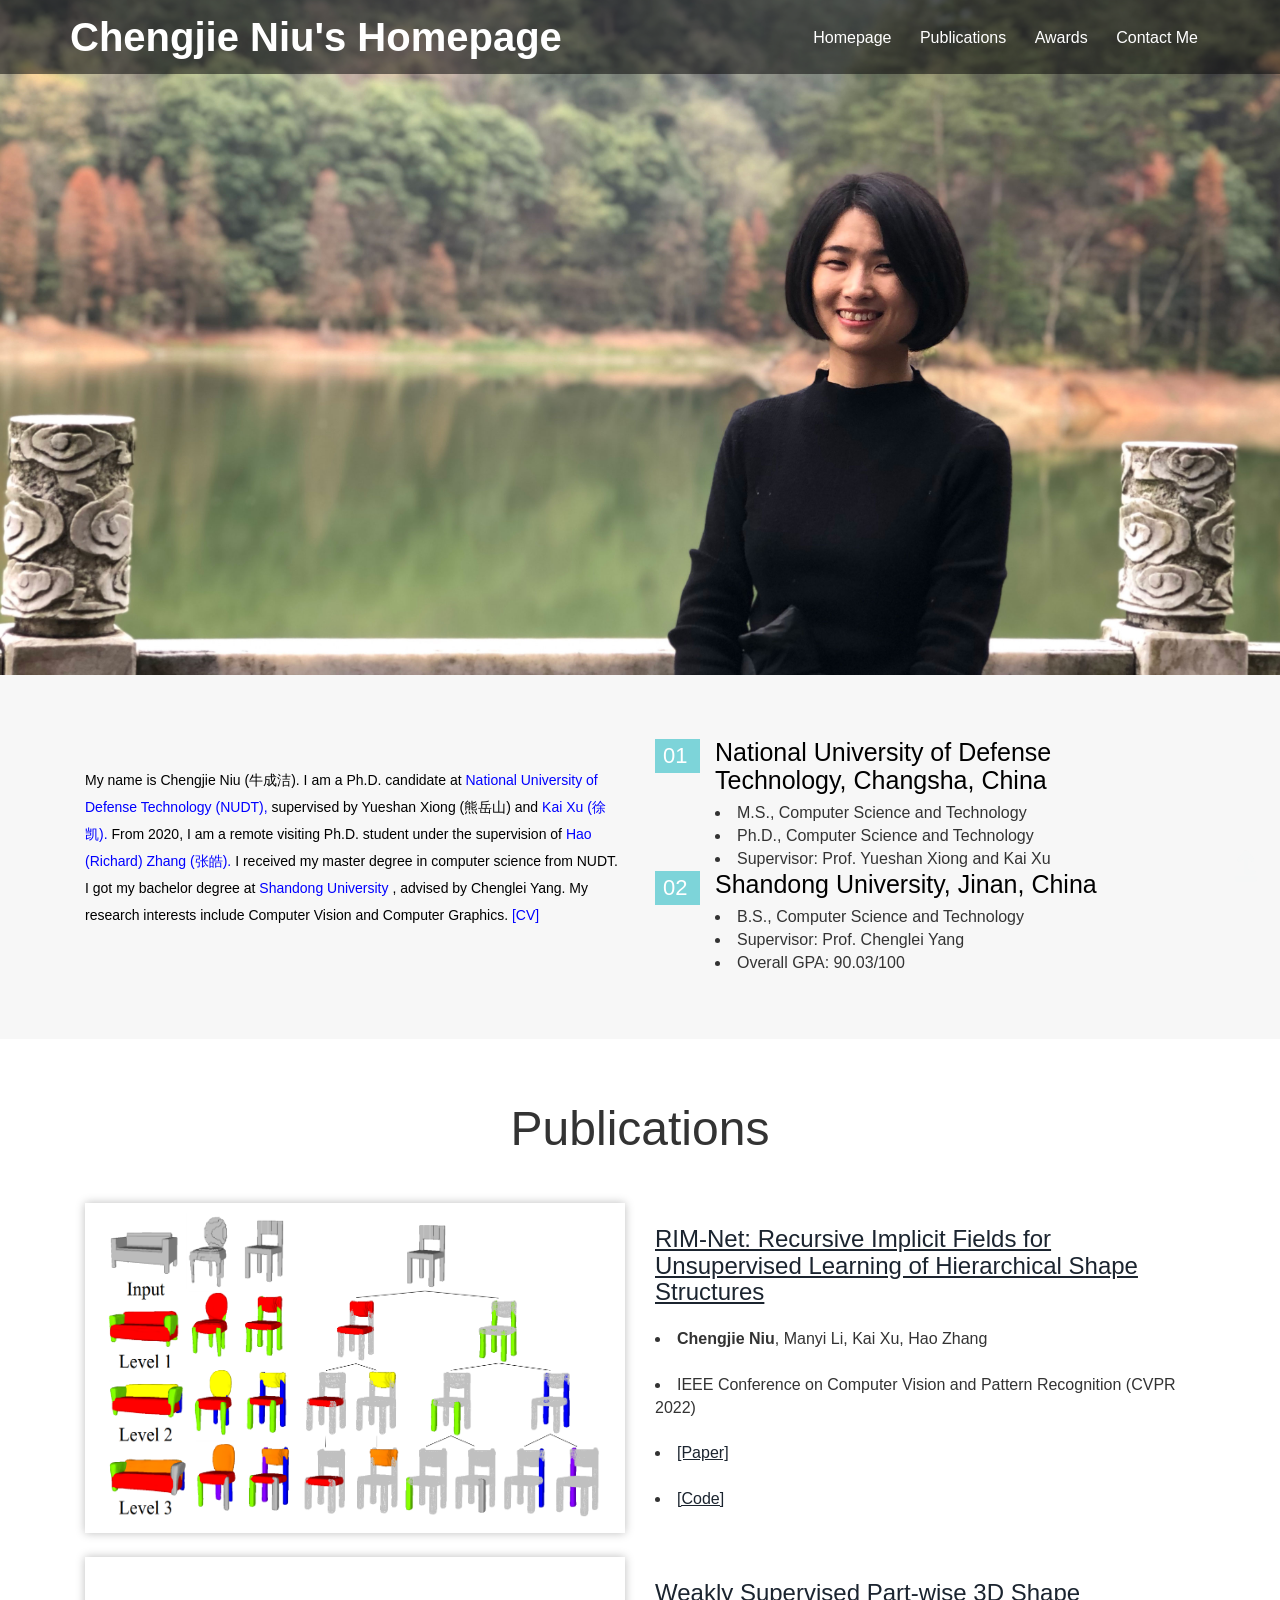
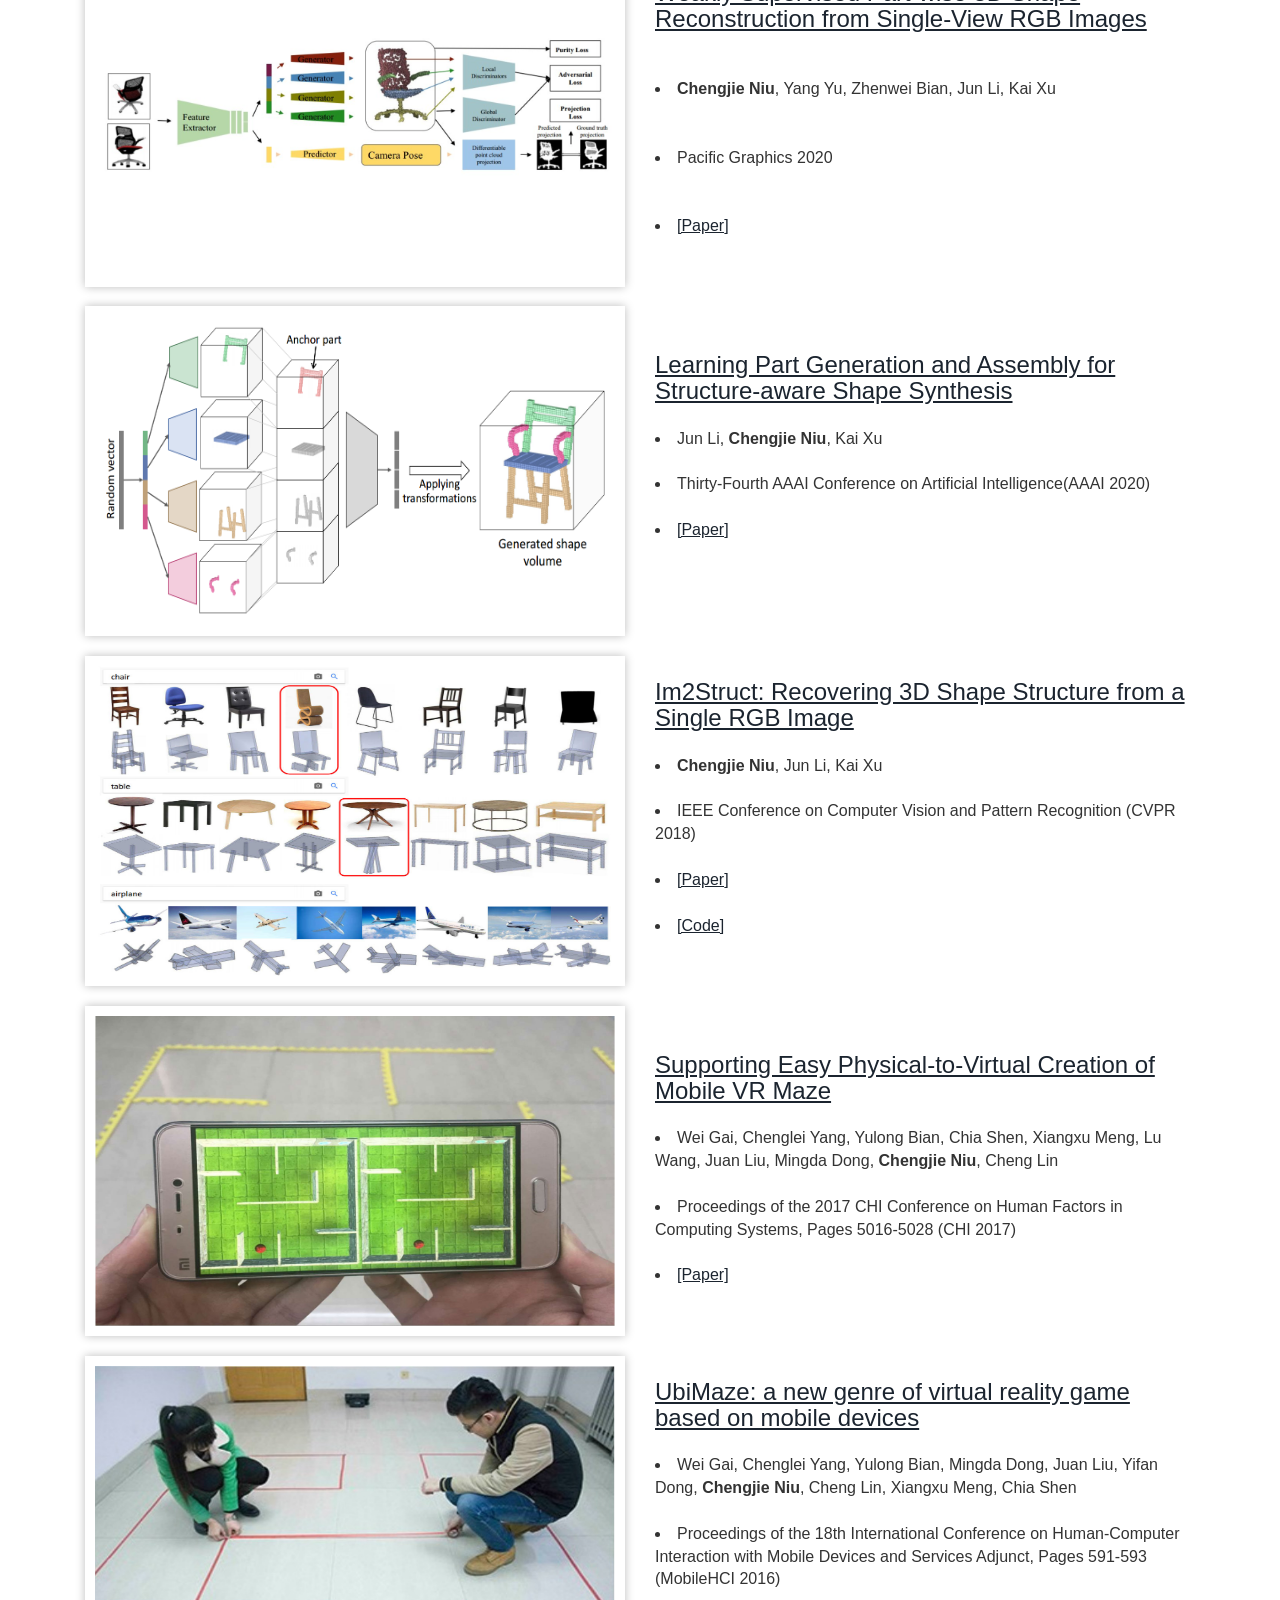
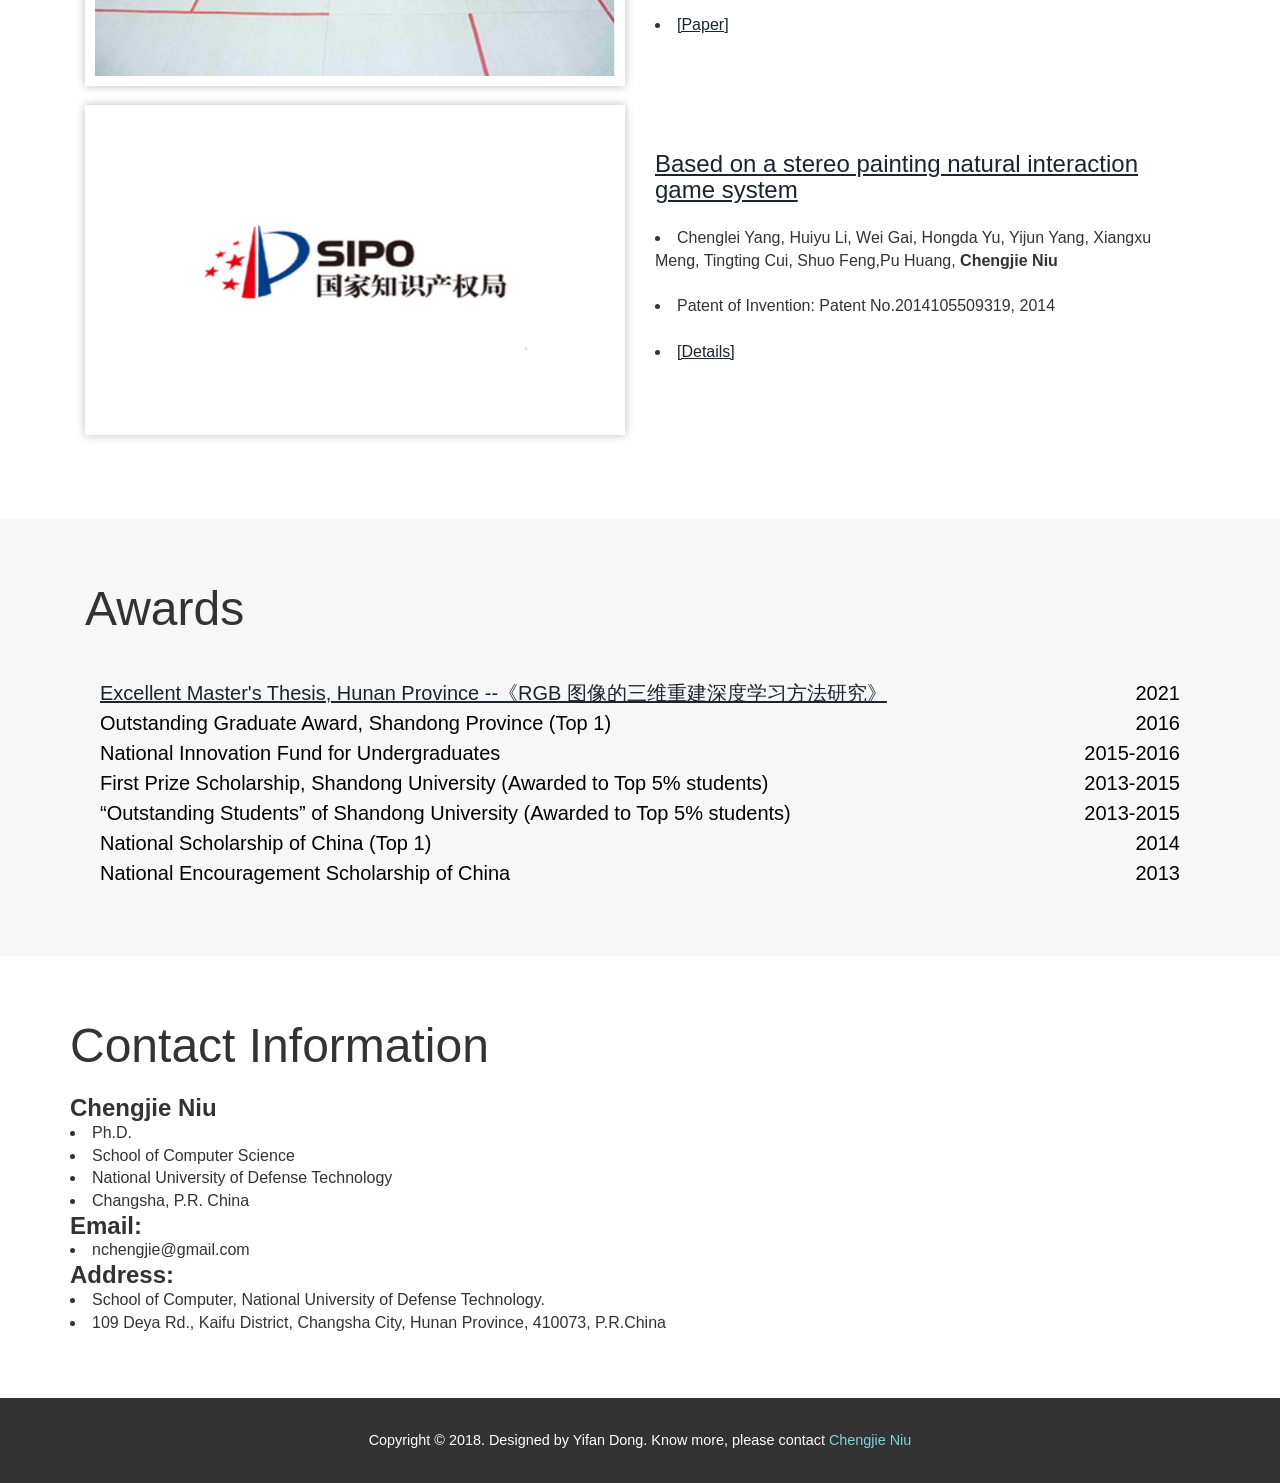
==== commit 6d589af8: "Update index.html" ====
--- a/index.html
+++ b/index.html
@@ -165,7 +165,7 @@
 							<font color="blue">National University of Defense Technology (NUDT), </font>
 						</a>supervised by Yueshan Xiong (熊岳山) and <a href="http://kevinkaixu.net/" target="_blank">
 							<font color="blue">Kai Xu (徐凯). </font>
-						</a>From 2020, I am a remote visiting PhD
+						</a>From 2020, I am a remote visiting Ph.D.
 						student under the supervision of <a href="https://www.cs.sfu.ca/~haoz/" target="_blank">
 							<font color="blue">Hao (Richard) Zhang (张皓). </font>
 						</a>I received my master degree in computer science from NUDT. I got my bachelor degree at <a
@@ -723,4 +723,4 @@
 	</div>
 </body>
 
-</html>+</html>
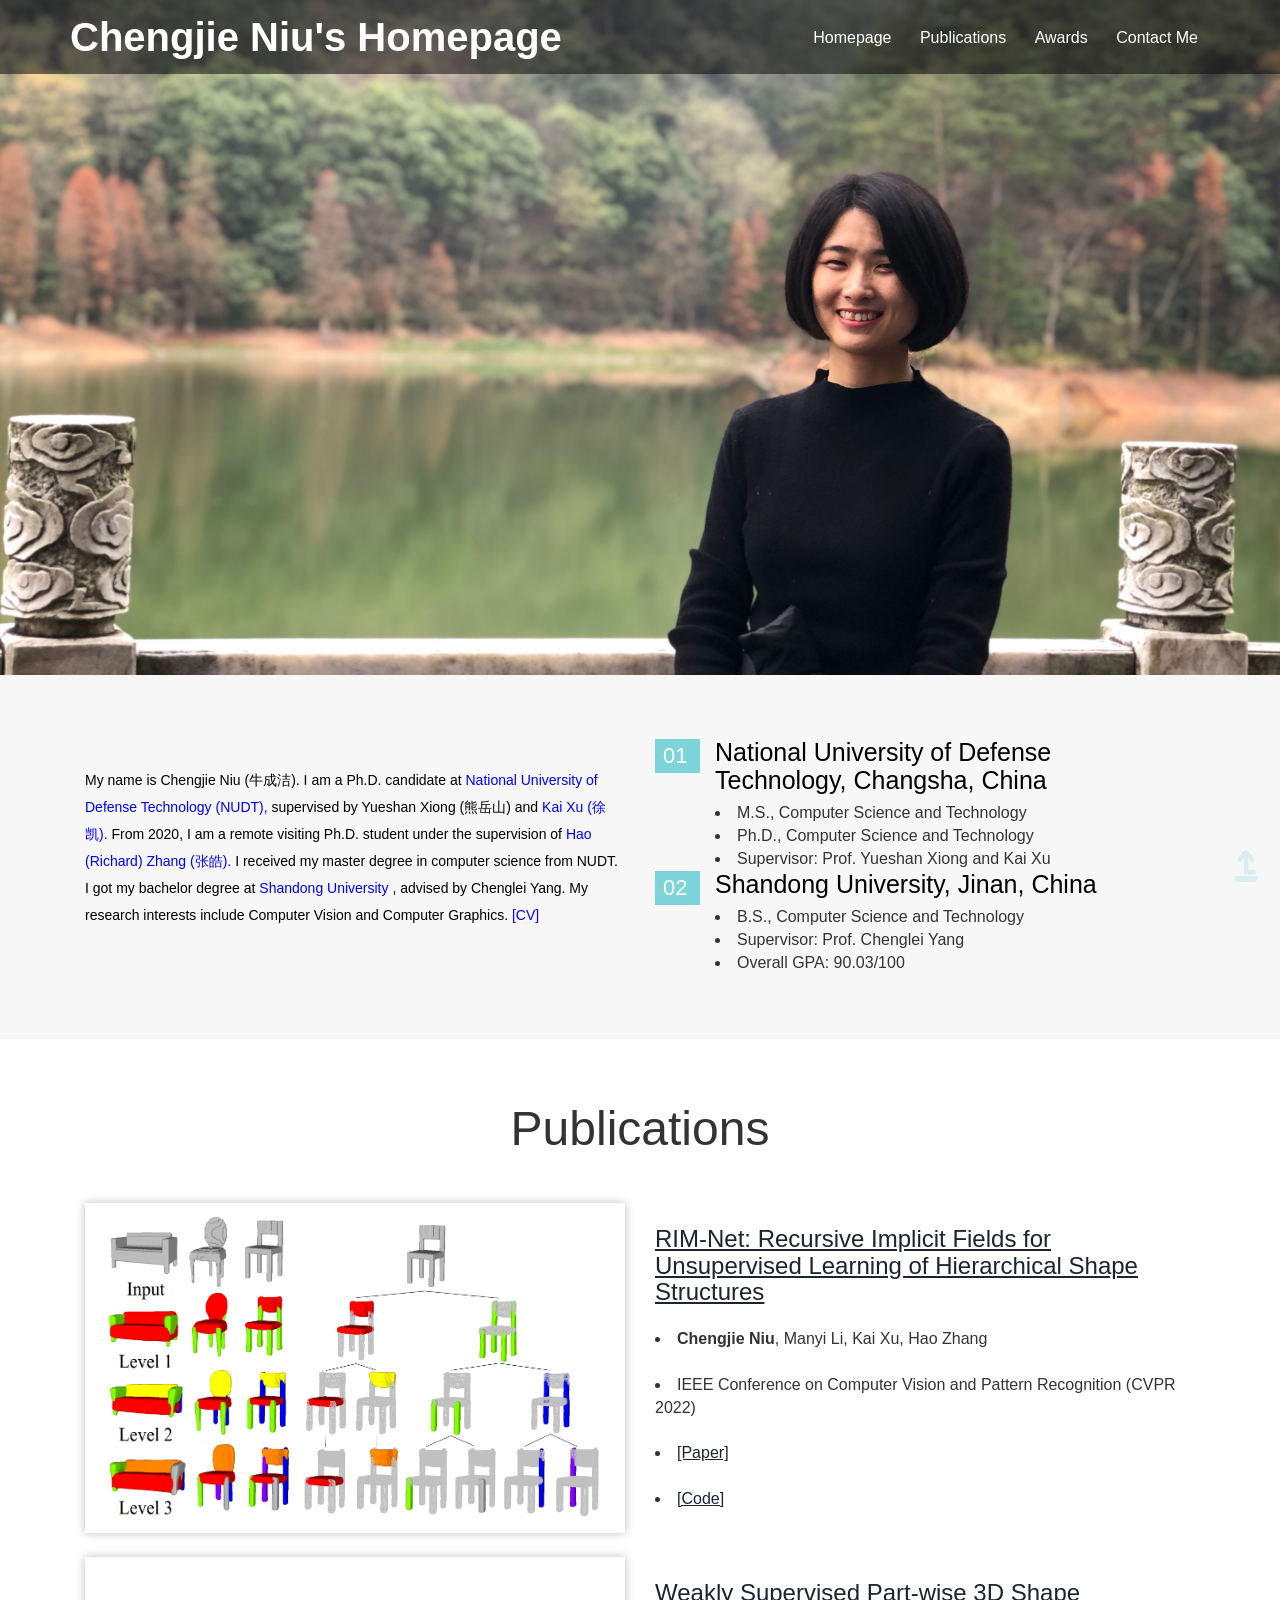
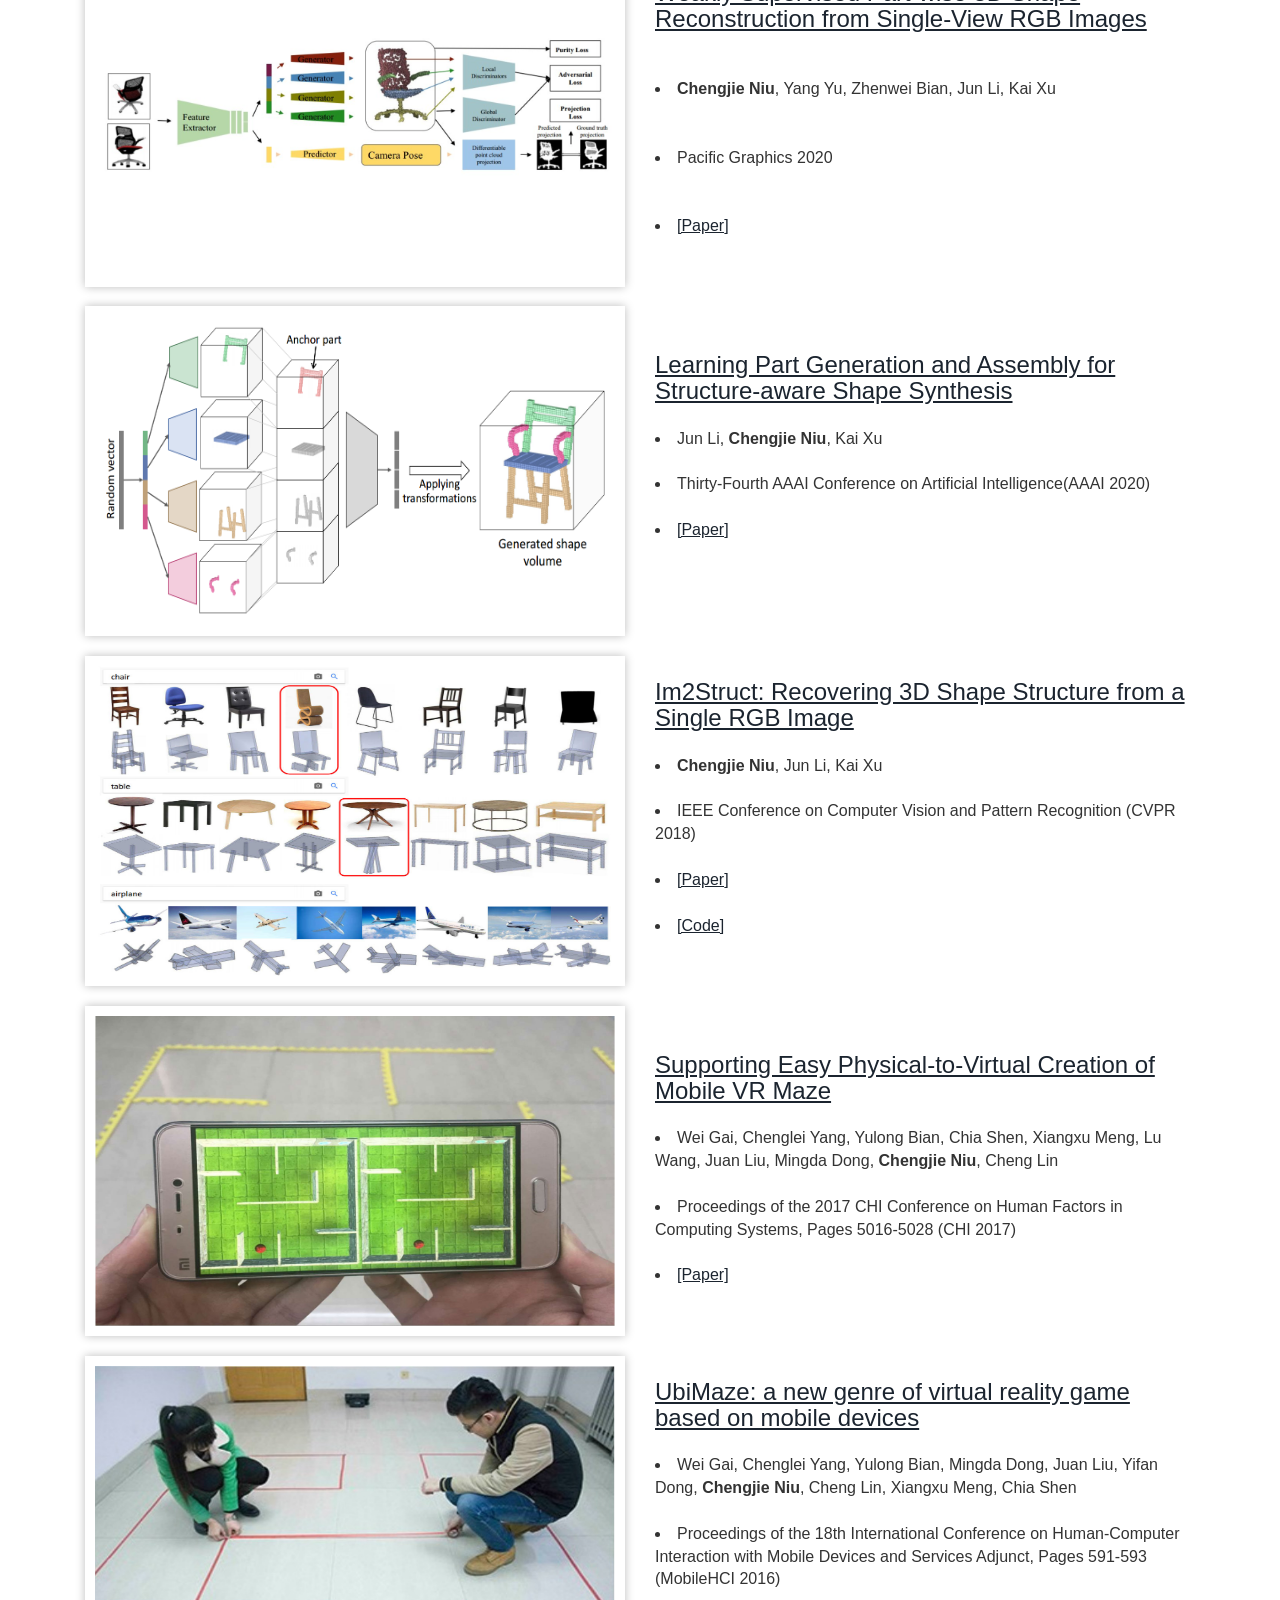
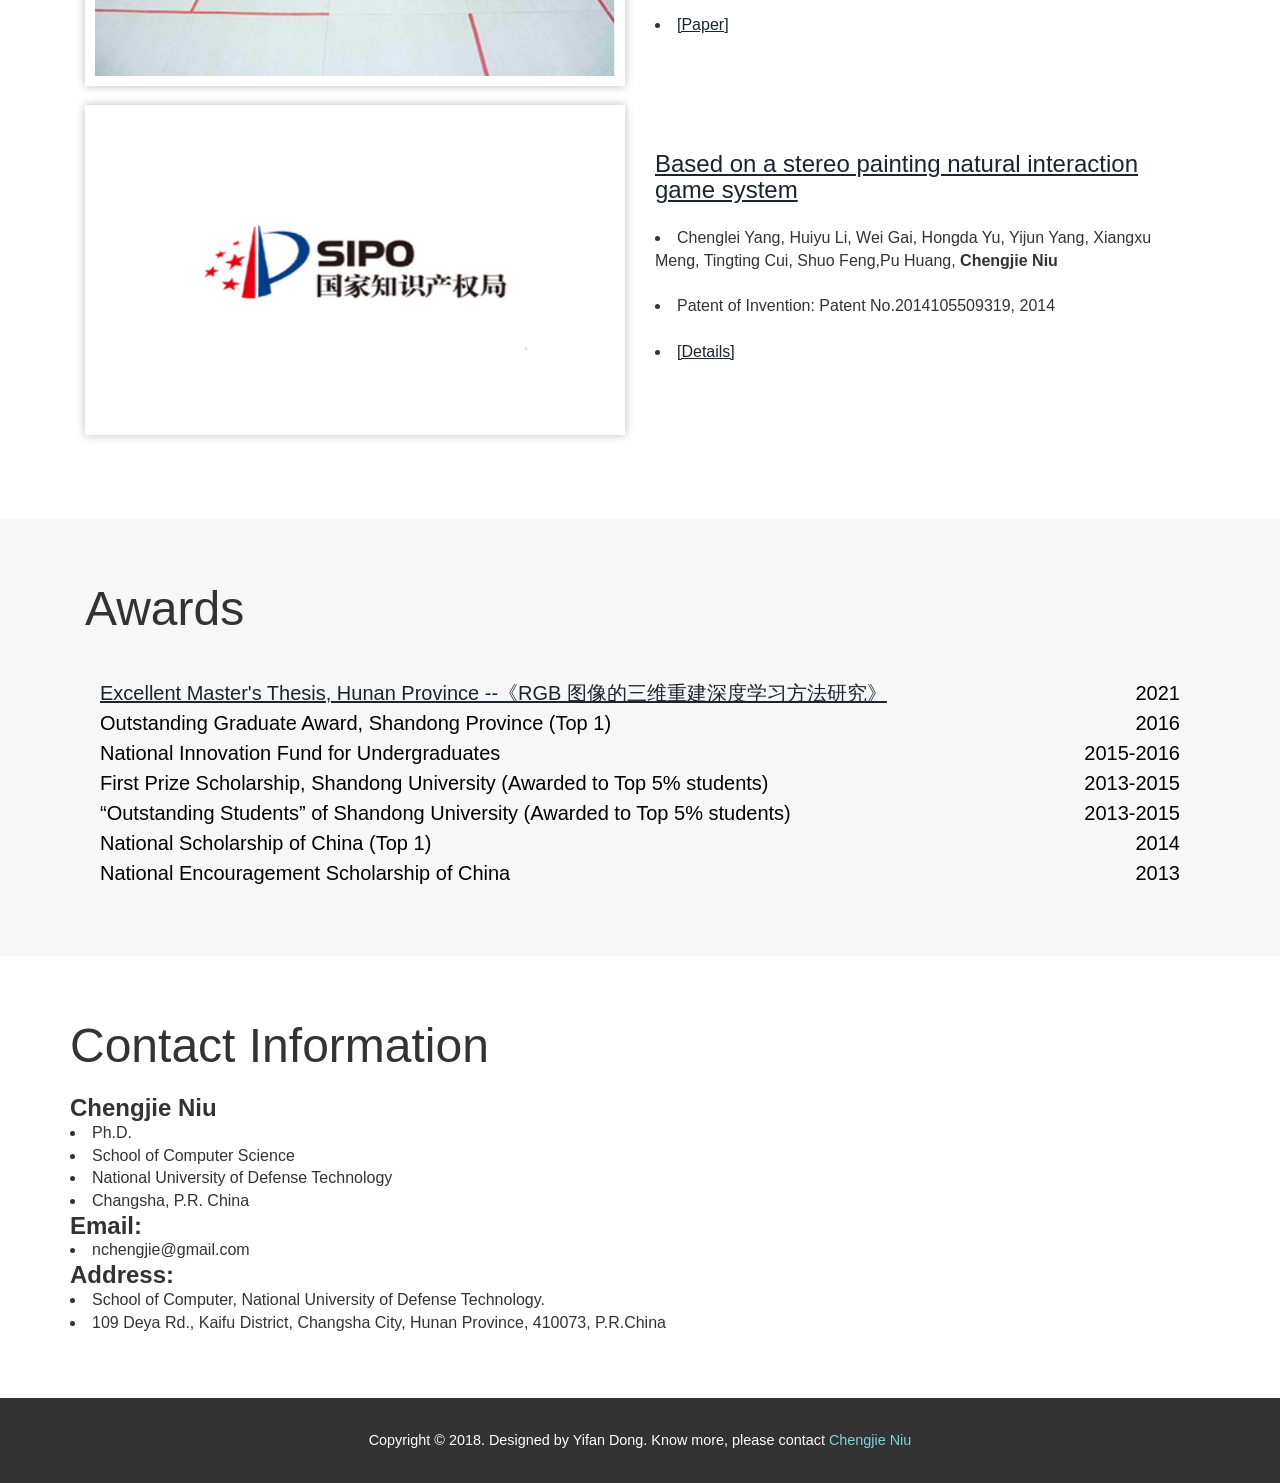
==== commit 7d531b56: "Update index.html" ====
--- a/index.html
+++ b/index.html
@@ -129,10 +129,6 @@
 		</div>
 		<!--//end-home-->
 
-
-
-
-
 		<!--自我介绍-->
 		<div class="about" id="about">
 			<div class="container">
@@ -226,8 +222,6 @@
 		</div>
 		<!--//自我介绍-->
 
-
-
 		<!--publications-->
 		<div class="gallery" id="Publications">
 			<div class="container">
@@ -504,68 +498,8 @@
 					</div>
 					<!--paper4------------------------------------------------------------------->
 
-
-
-
-					<!-- 						<div class="col-md-4 col-sm-4 ggd baner-top three wow fadeInLeft animated" data-wow-delay=".5s">
-							<a href="images/my5.jpg" class="b-link-stripe b-animate-go  swipebox">
-								<div class="gal-spin-effect vertical ">
-									<img src="images/my5.jpg" alt=" " />
-									<div class="gal-text-box">
-										<div class="info-gal-con">
-											<h4>paper5</h4>
-											<span class="separator"></span>
-											<p>爱琴海畔，享受着欧式风格带来的浪漫的情怀</p>
-											<span class="separator"></span>
-											
-										</div>
-									</div>
-								</div>
-							</a>
-					</div>
-					<div class="col-md-4 col-sm-4 ggd baner-top three wow fadeInLeft animated" data-wow-delay=".5s">
-							<a href="images/my6.jpg" class="b-link-stripe b-animate-go  swipebox">
-								<div class="gal-spin-effect vertical ">
-									<img src="images/my6.jpg" alt=" " />
-									<div class="gal-text-box">
-										<div class="info-gal-con">
-											<h4>paper6</h4>
-											<span class="separator"></span>
-											<p>撒哈拉沙漠中，体味沙漠带来的不一样的生活</p>
-											<span class="separator"></span>
-											
-										</div>
-									</div>
-								</div>
-							</a>
-						</div>
-						<div class="col-md-4 col-sm-4 ggd baner-top three thre wow fadeInLeft animated" data-wow-delay=".5s">
-							<a href="images/my7.jpg" class="b-link-stripe b-animate-go  swipebox">
-								<div class="gal-spin-effect vertical ">
-									<img src="images/my7.jpg" alt=" " />
-									<div class="gal-text-box">
-										<div class="info-gal-con">
-											<h4>paper7</h4>
-											<span class="separator"></span>
-											<p>海南三亚，开着车、吹着海风和喝着椰汁，享受天涯海角美好的生活</p>
-											<span class="separator"></span>
-											
-										</div>
-									</div>
-								</div>
-							</a>
-						</div> -->
-
 					<div class="clearfix"> </div>
 				</div>
-
-				<!-- 				<div class="col-md-11 about-right-text">
-						<h4><a href="https://arxiv.org/abs/1804.05469">Im2Struct: Recovering 3D Shape Structure from a Single RGB Image</a></h4>
-						<p><li><b>Chengjie Niu</b>, Jun Li, Kai Xu</li>
-							<li>IEEE Conference on Computer Vision and Pattern Recognition (CVPR 2018)</li>
-							<li><a href="https://arxiv.org/abs/1804.05469">[Paper]</a><a href="https://github.com/chengjieniu/Im2Struct">[Code]</a></li>
-						</p>
-					</div> -->
 			</div>
 		</div>
 		<!-- //publications-->
--- a/css/style.css
+++ b/css/style.css
@@ -28,7 +28,7 @@
 }
 h1,h2,h3,h4,h5,h6{
 	margin:0;	
-	font-family: 'PT Sans', sans-serif;
+	font-family: "Source Sans Pro", Helvetica, sans-serif;
 }	
 p{
 	margin:0;
@@ -971,7 +971,6 @@
 }
 /*--//review--*/
 
-}
 /*-- contact-page --*/
 div#contact {
     padding: 4em 0;
@@ -1883,7 +1882,7 @@
 	}
 	.test-review p {
 		margin: 2em 0em;
-`	}
+	}
 	.test-video {
 		padding: 0;
 	}
@@ -2257,7 +2256,7 @@
 	}
 	.test-review p {
 		margin: 0em;
-`	}
+	}
 	.touch-left, .touch-right-w3l {
 		width: 100%;
 	}
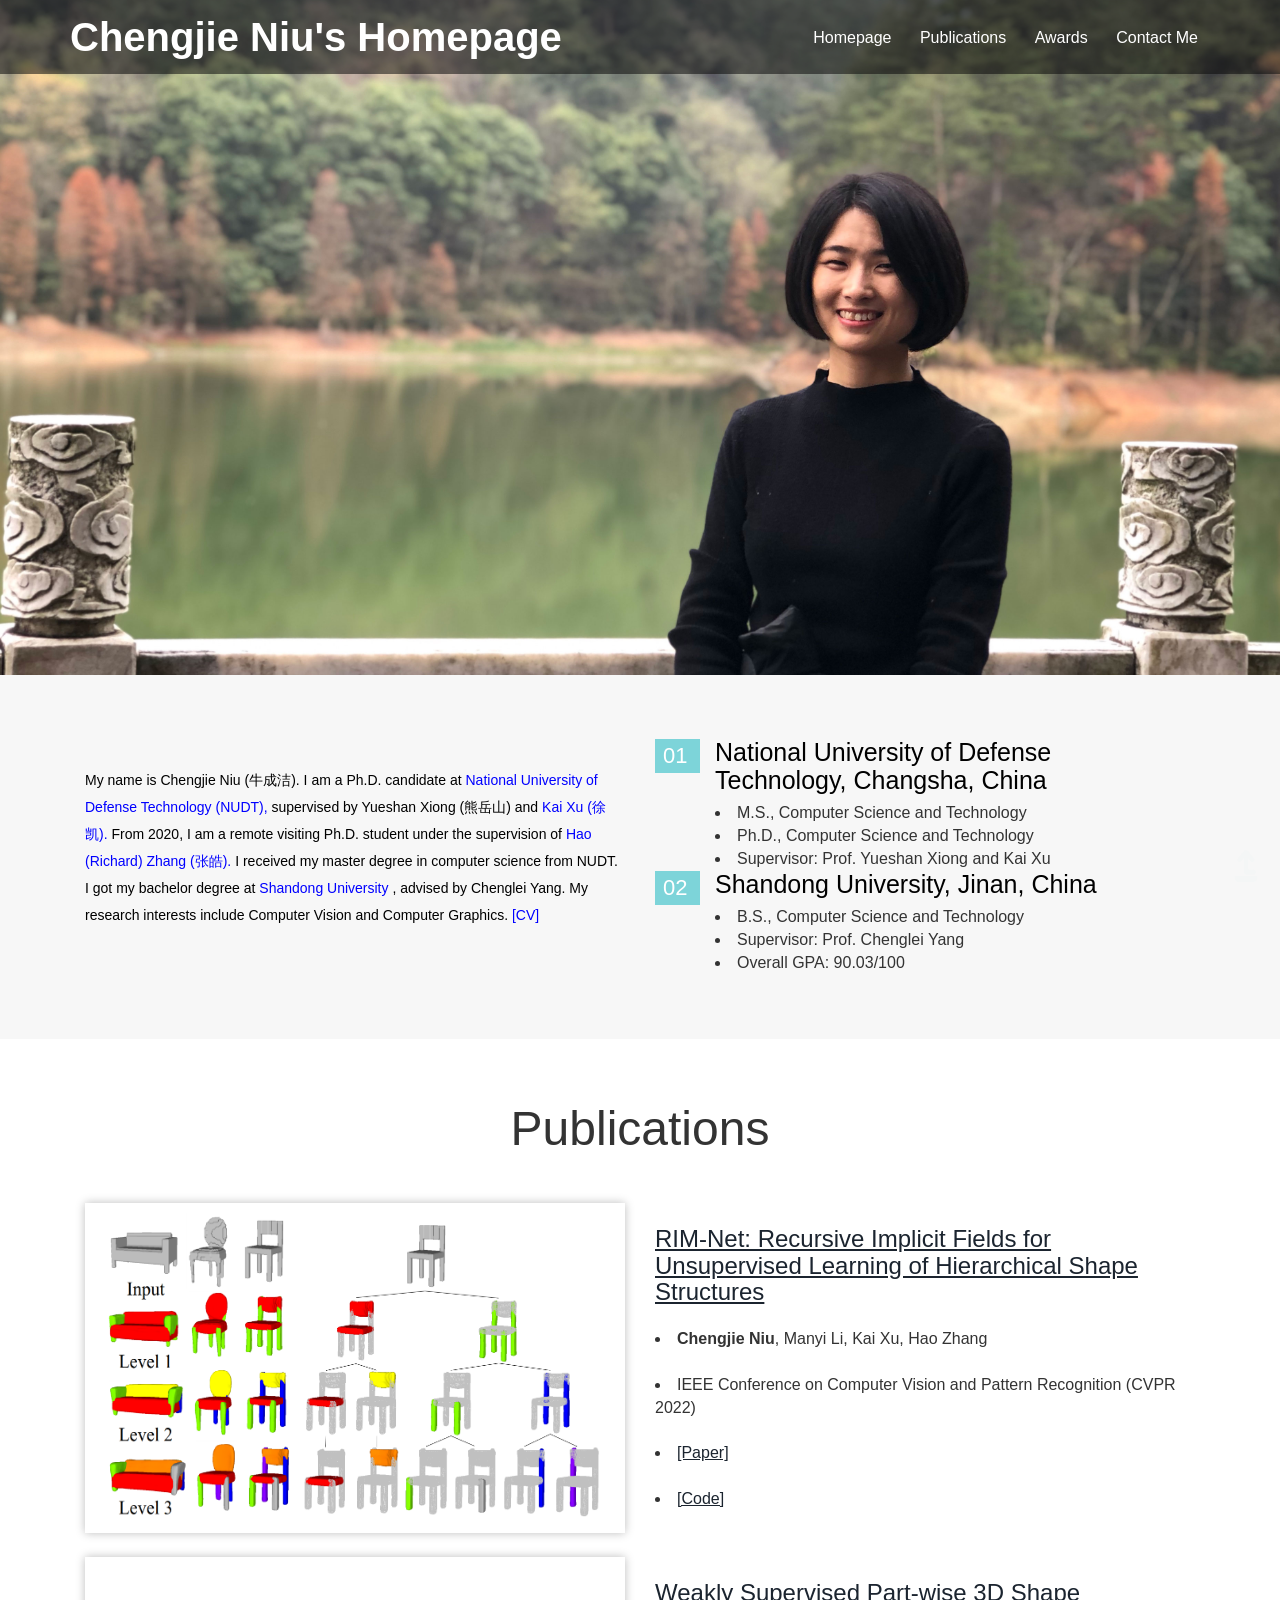
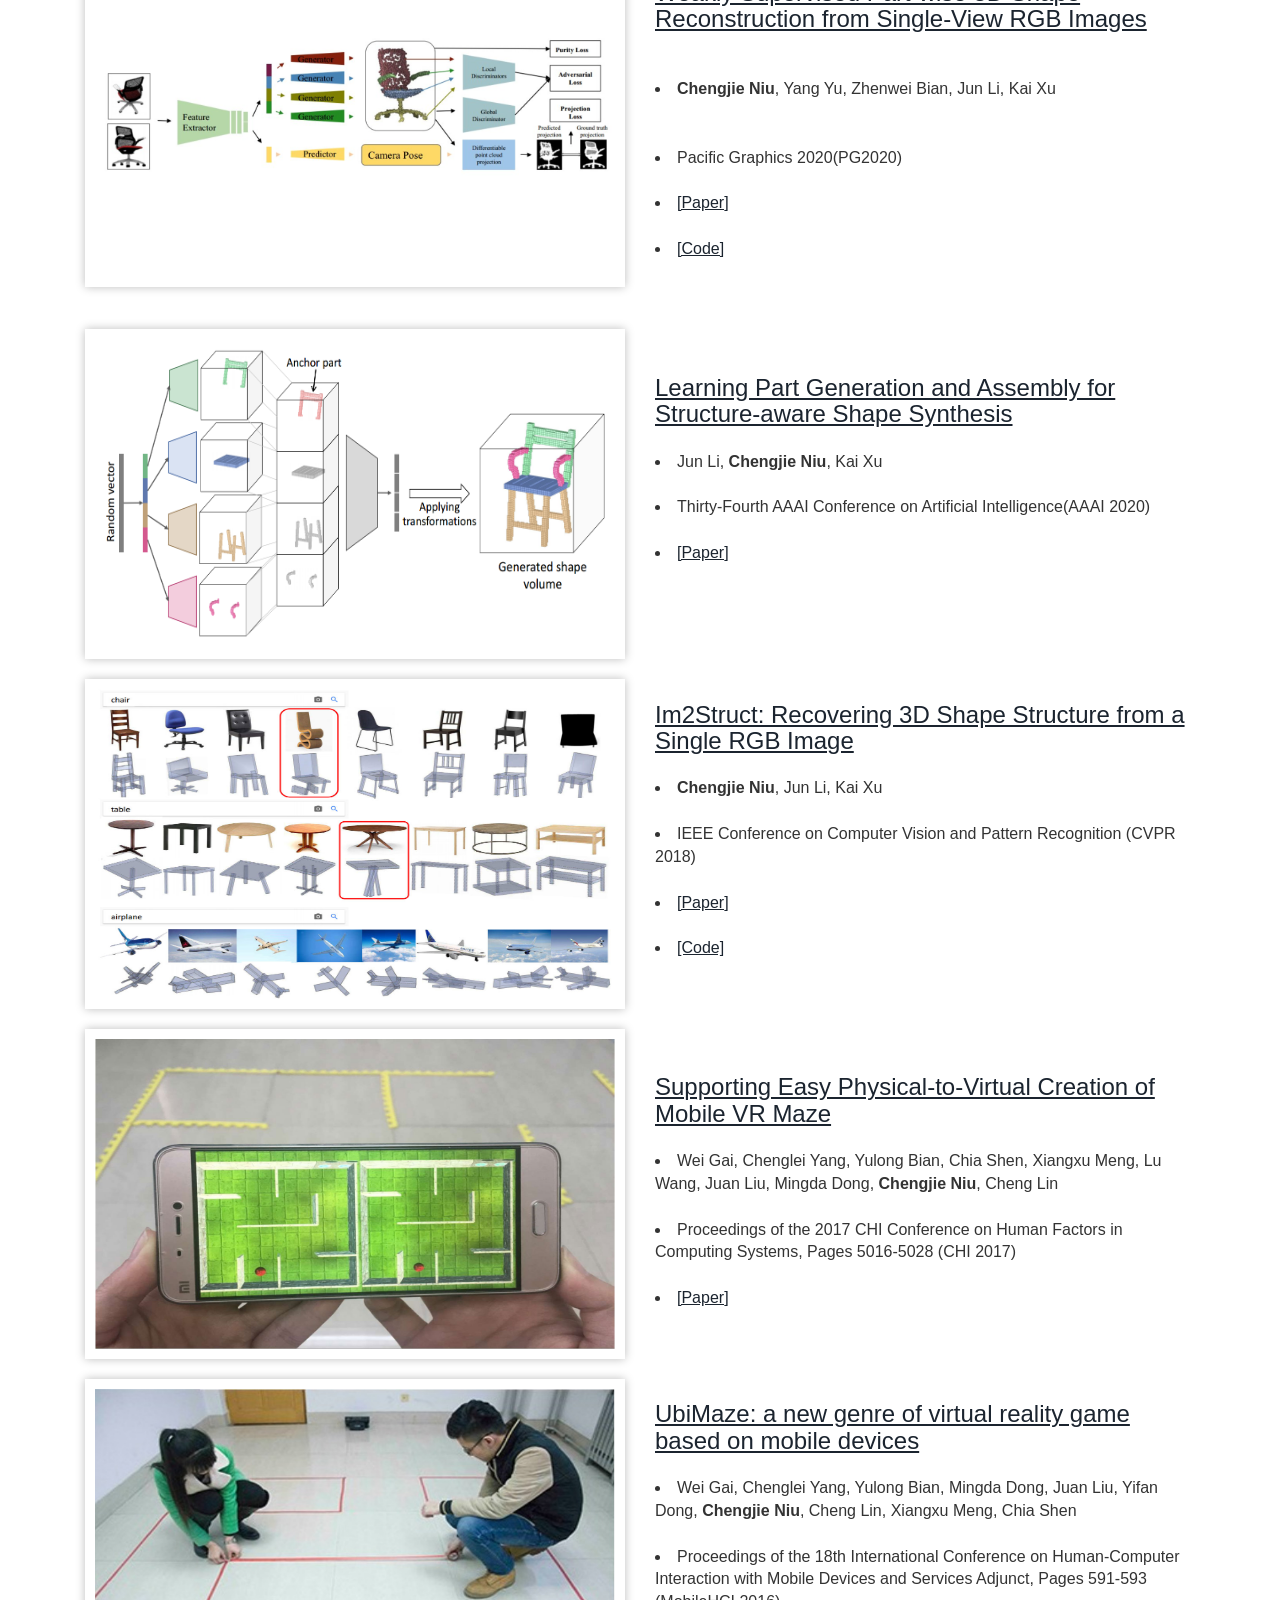
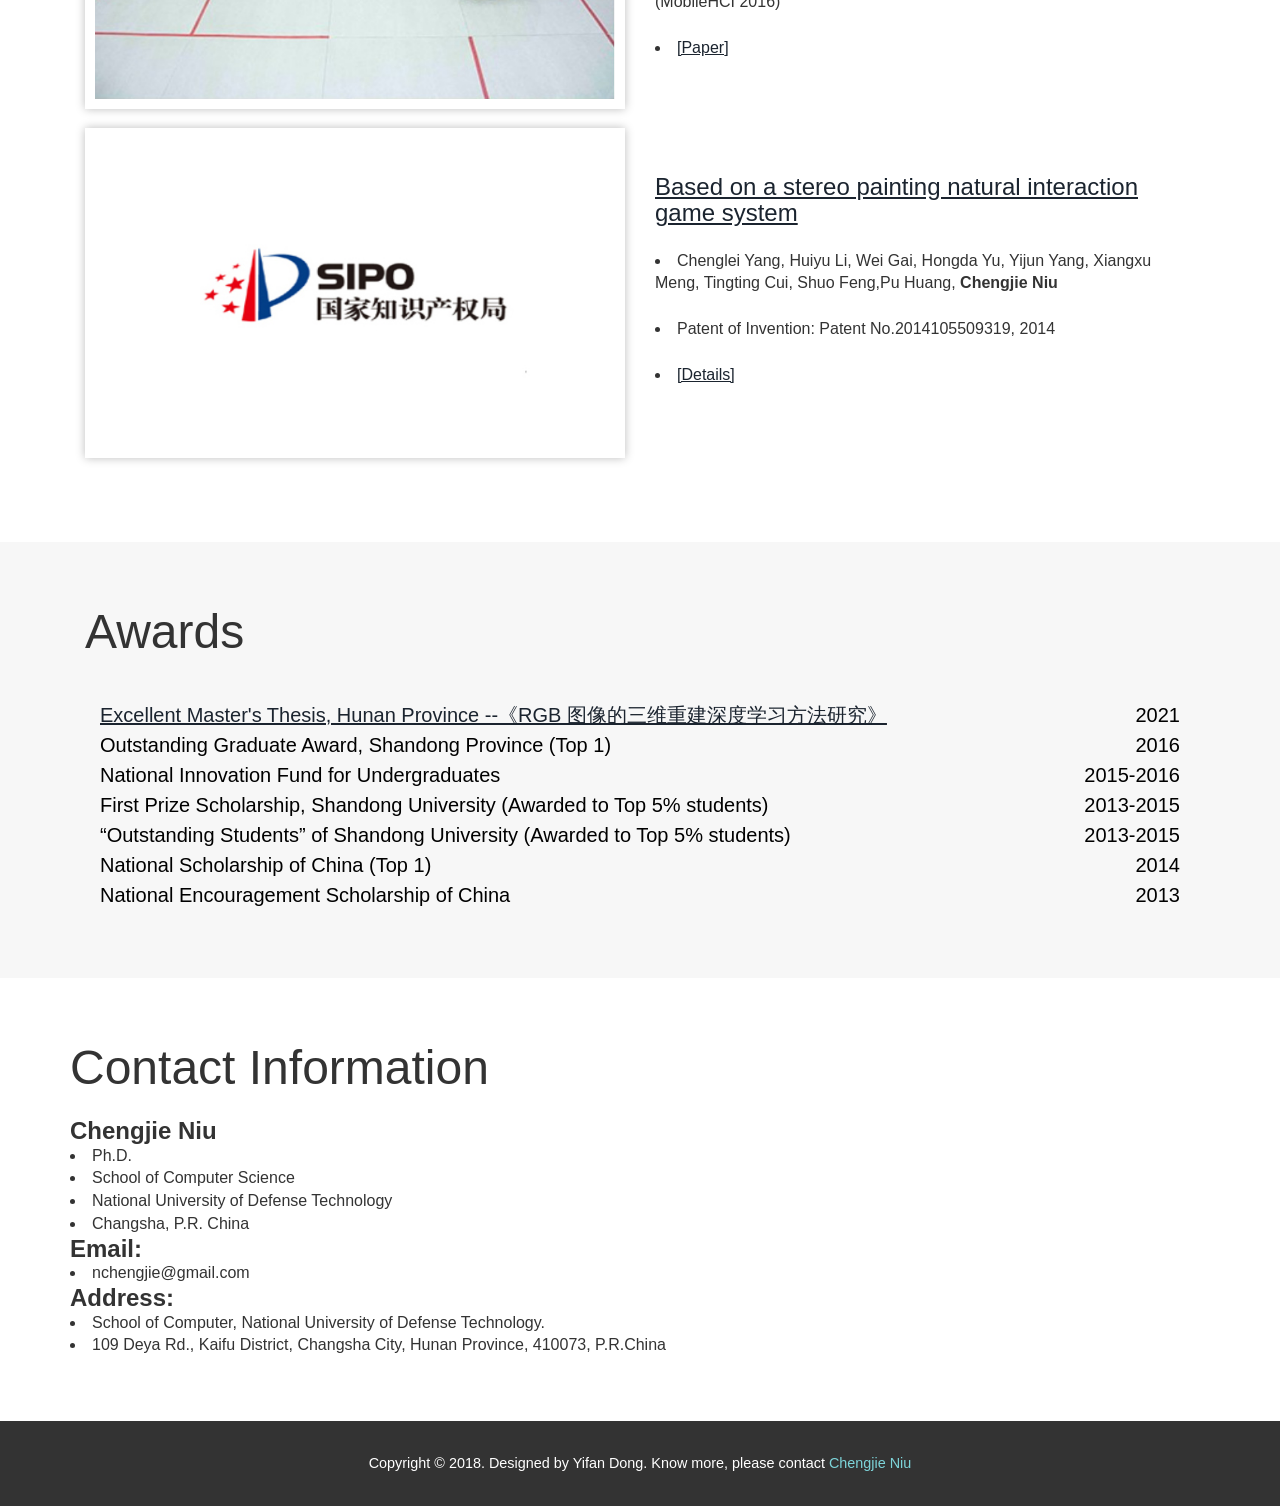
==== commit da110471: "Update index.html" ====
--- a/index.html
+++ b/index.html
@@ -291,11 +291,12 @@
 							<li><b>Chengjie Niu</b>, Yang Yu, Zhenwei Bian, Jun Li, Kai Xu</li>
 							<br>
 							<br>
-							<li>Pacific Graphics 2020</li>
-							<br>
-							<br>
+							<li>Pacific Graphics 2020(PG2020)</li>
+							<br>							
 							<li><a href="https://kevinkaixu.net/papers/niu_pg20_partsvr.pdf" style="text-decoration:underline" target="_blank">[Paper]</a>
 							</li>
+							<br>
+							<li><a href="https://github.com/chengjieniu/partsvr" style="text-decoration:underline" target="_blank">[Code]</a></li>
 						</p>
 
 						<br>
